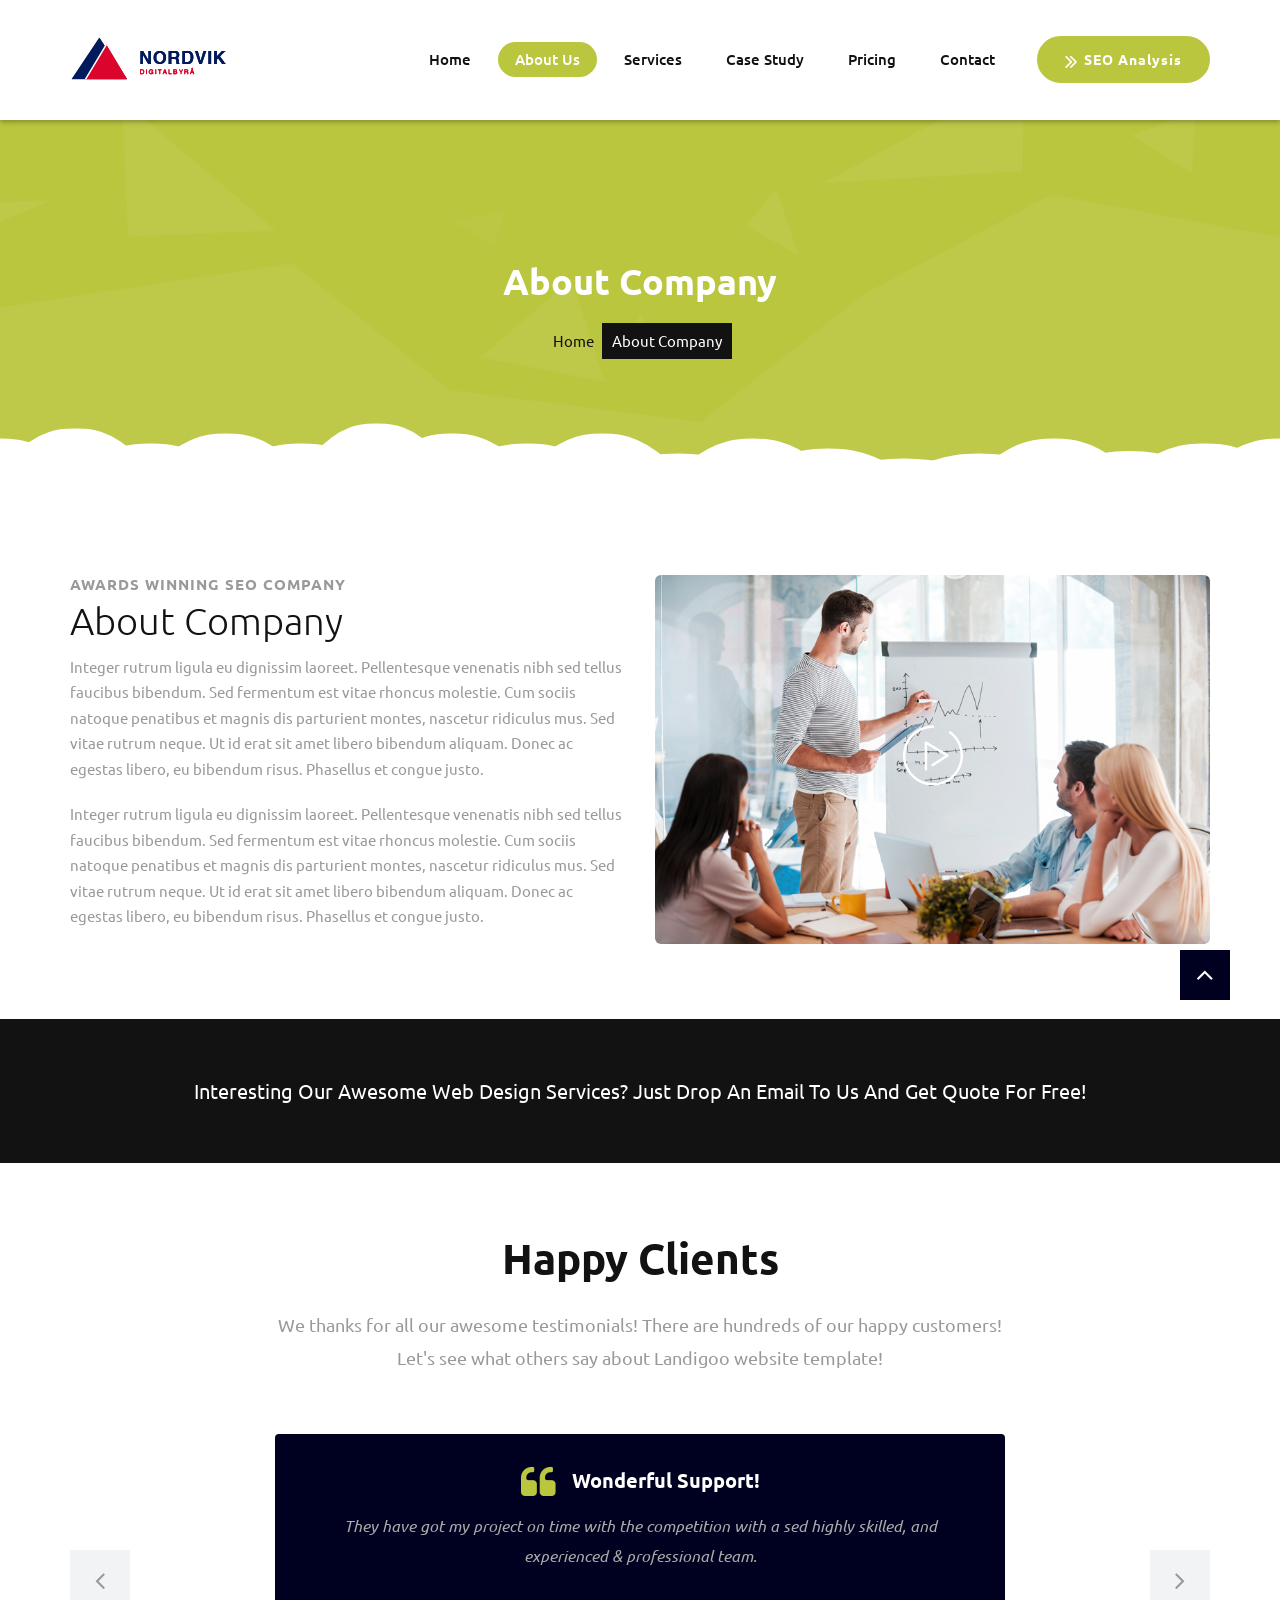
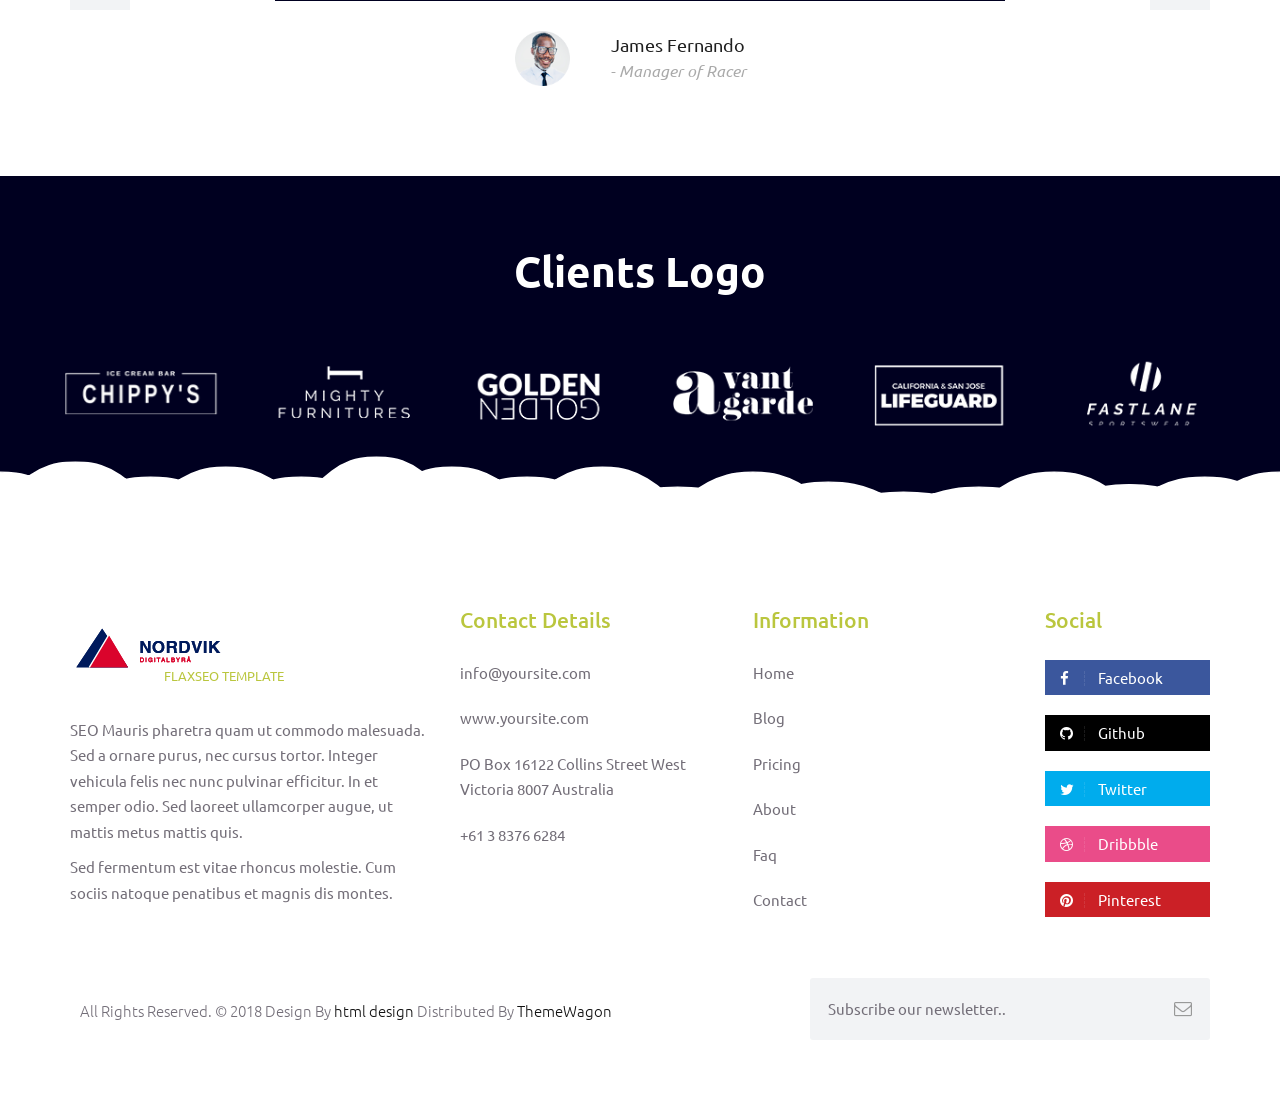
==== about.html @ 4bc062ee "first commit" ====
<!DOCTYPE html>
<html lang="en">

    <!-- Basic -->
    <meta charset="utf-8">
    <meta http-equiv="X-UA-Compatible" content="IE=edge">   
   
    <!-- Mobile Metas -->
    <meta name="viewport" content="width=device-width, minimum-scale=1.0, maximum-scale=1.0, user-scalable=no">
 
     <!-- Site Metas -->
    <title>FlaxSEO - Responsive HTML5 Template</title>  
    <meta name="keywords" content="">
    <meta name="description" content="">
    <meta name="author" content="">

    <!-- Site Icons -->
    <link rel="shortcut icon" href="images/favicon.ico" type="image/x-icon" />
    <link rel="apple-touch-icon" href="images/apple-touch-icon.png">

    <!-- Bootstrap CSS -->
    <link rel="stylesheet" href="css/bootstrap.min.css">
    <!-- Site CSS -->
    <link rel="stylesheet" href="style.css">
    <!-- Colors CSS -->
    <link rel="stylesheet" href="css/colors.css">
    <!-- ALL VERSION CSS -->
    <link rel="stylesheet" href="css/versions.css">
    <!-- Responsive CSS -->
    <link rel="stylesheet" href="css/responsive.css">
    <!-- Custom CSS -->
    <link rel="stylesheet" href="css/custom.css">

    <!--[if lt IE 9]>
      <script src="https://oss.maxcdn.com/libs/html5shiv/3.7.0/html5shiv.js"></script>
      <script src="https://oss.maxcdn.com/libs/respond.js/1.4.2/respond.min.js"></script>
    <![endif]-->

</head>
<body class="seo_version">

	<!-- LOADER -->
	<div id="preloader">
		<div id="cupcake" class="box">
			<span class="letter">L</span>
			<div class="cupcakeCircle box">
				<div class="cupcakeInner box">
					<div class="cupcakeCore box"></div>
				</div>
			</div>
			<span class="letter box">A</span>
			<span class="letter box">D</span>
			<span class="letter box">I</span>
			<span class="letter box">N</span>
			<span class="letter box">G</span>
		</div>
	</div>
	<!-- END LOADER -->

    <header class="header header_style_01">
        <nav class="megamenu navbar navbar-default">
            <div class="container">
                <div class="navbar-header">
                    <button type="button" class="navbar-toggle collapsed" data-toggle="collapse" data-target="#navbar" aria-expanded="false" aria-controls="navbar">
                        <span class="sr-only">Toggle navigation</span>
                        <span class="icon-bar"></span>
                        <span class="icon-bar"></span>
                        <span class="icon-bar"></span>
                    </button>
                    <a class="navbar-brand" href="index.html"><img src="images/logos/logo-seo.png" alt="image"></a>
                </div>
                <div id="navbar" class="navbar-collapse collapse">
					<ul class="nav navbar-nav navbar-right hidden-md hidden-sm hidden-xs">
                        <li><a class="btn-light btn-radius btn-brd top-btn" href="#"><i class="fa fa-angle-double-right"></i>SEO Analysis</a></li>
                    </ul>
                    <ul class="nav navbar-nav navbar-right menu-top">
                        <li><a href="index.html">Home</a></li>
                        <li><a class="active" href="about.html">About Us </a></li>
                        <li><a href="services.html">Services</a></li>
                        <li><a href="case-study.html">Case Study</a></li>
                        <li><a href="pricing.html">Pricing</a></li>
                        <li><a href="contact.html">Contact</a></li>
                    </ul>
                </div>
            </div>
        </nav>
    </header>

    <div class="all-page-title" style="background-image:url(images/pattern-4.png);">
        <div class="container text-center">
            <h1>About Company</h1>
        </div>
		<!--Page -->
        <div class="page-info">
            <div class="container">
            	<div class="inner-container">
                    <ul class="bread-crumb">
                        <li><a href="index.html">Home</a></li>
                        <li><span>About Company</span></li>
                    </ul>
                </div>
            </div>
        </div>
        <!--End Page-->
    </div><!-- end section -->

    <svg id="clouds" class="hidden-xs" xmlns="http://www.w3.org/2000/svg" version="1.1" width="100%" height="100" viewBox="0 0 85 100" preserveAspectRatio="none">
        <path d="M-5 100 Q 0 20 5 100 Z
            M0 100 Q 5 0 10 100
            M5 100 Q 10 30 15 100
            M10 100 Q 15 10 20 100
            M15 100 Q 20 30 25 100
            M20 100 Q 25 -10 30 100
            M25 100 Q 30 10 35 100
            M30 100 Q 35 30 40 100
            M35 100 Q 40 10 45 100
            M40 100 Q 45 50 50 100
            M45 100 Q 50 20 55 100
            M50 100 Q 55 40 60 100
            M55 100 Q 60 60 65 100
            M60 100 Q 65 50 70 100
            M65 100 Q 70 20 75 100
            M70 100 Q 75 45 80 100
            M75 100 Q 80 30 85 100
            M80 100 Q 85 20 90 100
            M85 100 Q 90 50 95 100
            M90 100 Q 95 25 100 100
            M95 100 Q 100 15 105 100 Z">
        </path>
    </svg>

    <div id="about" class="section wb nopadtop">
        <div class="container">
            <div class="row">
				<div class="col-md-6 m40">
                    <div class="message-box">
                        <h4>Awards Winning SEO Company</h4>
                        <h2>About Company</h2>
                        <p> Integer rutrum ligula eu dignissim laoreet. Pellentesque venenatis nibh sed tellus faucibus bibendum. Sed fermentum est vitae rhoncus molestie. Cum sociis natoque penatibus et magnis dis parturient montes, nascetur ridiculus mus. Sed vitae rutrum neque. Ut id erat sit amet libero bibendum aliquam. Donec ac egestas libero, eu bibendum risus. Phasellus et congue justo. </p>
						<p> Integer rutrum ligula eu dignissim laoreet. Pellentesque venenatis nibh sed tellus faucibus bibendum. Sed fermentum est vitae rhoncus molestie. Cum sociis natoque penatibus et magnis dis parturient montes, nascetur ridiculus mus. Sed vitae rutrum neque. Ut id erat sit amet libero bibendum aliquam. Donec ac egestas libero, eu bibendum risus. Phasellus et congue justo. </p>
                    </div><!-- end messagebox -->
                </div><!-- end col -->
				
                <div class="col-md-6">
                    <div class="post-media wow fadeIn">
                        <img src="uploads/about_01.jpg" alt="" class="img-responsive img-rounded">
                        <a href="http://www.youtube.com/watch?v=nrJtHemSPW4" data-rel="prettyPhoto[gal]" class="playbutton"><i class="flaticon-play-button"></i></a>
                    </div><!-- end media -->
                </div><!-- end col -->
            </div><!-- end row -->
        </div><!-- end container -->
    </div><!-- end section -->

    <section class="section nopad cac text-center">
        <a href="#"><h3>Interesting our awesome web design services? Just drop an email to us and get quote for free!</h3></a>
    </section>

    <div id="testimonials" class="section wb">
        <div class="container">
            <div class="section-title text-center">
                <h3>Happy Clients</h3>
                <p class="lead">We thanks for all our awesome testimonials! There are hundreds of our happy customers! <br>Let's see what others say about Landigoo website template!</p>
            </div><!-- end title -->

            <div class="row">
                <div class="col-md-12 col-sm-12">
                    <div class="testi-carousel owl-carousel owl-theme">
                        <div class="testimonial clearfix">
                            <div class="desc">
                                <h3><i class="fa fa-quote-left"></i> Wonderful Support!</h3>
                                <p class="lead">They have got my project on time with the competition with a sed highly skilled, and experienced & professional team.</p>
                            </div>
                            <div class="testi-meta">
                                <img src="uploads/testi_01.png" alt="" class="img-responsive alignleft">
                                <h4>James Fernando <small>- Manager of Racer</small></h4>
                            </div>
                            <!-- end testi-meta -->
                        </div>
                        <!-- end testimonial -->

                        <div class="testimonial clearfix">
                            <div class="desc">
                                <h3><i class="fa fa-quote-left"></i> Awesome Services!</h3>
                                <p class="lead">Explain to you how all this mistaken idea of denouncing pleasure and praising pain was born and I will give you completed.</p>
                            </div>
                            <div class="testi-meta">
                                <img src="uploads/testi_02.png" alt="" class="img-responsive alignleft">
                                <h4>Jacques Philips <small>- Designer</small></h4>
                            </div>
                            <!-- end testi-meta -->
                        </div>
                        <!-- end testimonial -->

                        <div class="testimonial clearfix">
                            <div class="desc">
                                <h3><i class="fa fa-quote-left"></i> Great & Talented Team!</h3>
                                <p class="lead">The master-builder of human happines no one rejects, dislikes avoids pleasure itself, because it is very pursue pleasure. </p>
                            </div>
                            <div class="testi-meta">
                                <img src="uploads/testi_03.png" alt="" class="img-responsive alignleft">
                                <h4>Venanda Mercy <small>- Newyork City</small></h4>
                            </div>
                            <!-- end testi-meta -->
                        </div>
                        <!-- end testimonial -->
                        <div class="testimonial clearfix">
                            <div class="desc">
                                <h3><i class="fa fa-quote-left"></i> Wonderful Support!</h3>
                                <p class="lead">They have got my project on time with the competition with a sed highly skilled, and experienced & professional team.</p>
                            </div>
                            <div class="testi-meta">
                                <img src="uploads/testi_01.png" alt="" class="img-responsive alignleft">
                                <h4>James Fernando <small>- Manager of Racer</small></h4>
                            </div>
                            <!-- end testi-meta -->
                        </div>
                        <!-- end testimonial -->

                        <div class="testimonial clearfix">
                            <div class="desc">
                                <h3><i class="fa fa-quote-left"></i> Awesome Services!</h3>
                                <p class="lead">Explain to you how all this mistaken idea of denouncing pleasure and praising pain was born and I will give you completed.</p>
                            </div>
                            <div class="testi-meta">
                                <img src="uploads/testi_02.png" alt="" class="img-responsive alignleft">
                                <h4>Jacques Philips <small>- Designer</small></h4>
                            </div>
                            <!-- end testi-meta -->
                        </div>
                        <!-- end testimonial -->

                        <div class="testimonial clearfix">
                            <div class="desc">
                                <h3><i class="fa fa-quote-left"></i> Great & Talented Team!</h3>
                                <p class="lead">The master-builder of human happines no one rejects, dislikes avoids pleasure itself, because it is very pursue pleasure. </p>
                            </div>
                            <div class="testi-meta">
                                <img src="uploads/testi_03.png" alt="" class="img-responsive alignleft">
                                <h4>Venanda Mercy <small>- Newyork City</small></h4>
                            </div>
                            <!-- end testi-meta -->
                        </div><!-- end testimonial -->
                    </div><!-- end carousel -->
                </div><!-- end col -->
            </div><!-- end row -->
        </div><!-- end container -->
    </div><!-- end section -->

    <div id="support" class="section db">
        <div class="container">
            <div class="section-title text-center">
                <h3>Clients Logo</h3>
            </div><!-- end title -->

            <div class="row">
                <div id="logo-carousel" class="owl-carousel">
					<div> <img src="uploads/logo_01.png" alt=""> </div>
					<div> <img src="uploads/logo_02.png" alt=""> </div>
					<div> <img src="uploads/logo_03.png" alt=""> </div>
					<div> <img src="uploads/logo_04.png" alt=""> </div>
					<div> <img src="uploads/logo_05.png" alt=""> </div>
					<div> <img src="uploads/logo_06.png" alt=""> </div>
					<div> <img src="uploads/logo_01.png" alt=""> </div>
					<div> <img src="uploads/logo_02.png" alt=""> </div>
				</div>
            </div><!-- end row -->
        </div><!-- end container -->
    </div><!-- end section -->

    <svg id="clouds1" class="hidden-xs" xmlns="http://www.w3.org/2000/svg" version="1.1" width="100%" height="100" viewBox="0 0 85 100" preserveAspectRatio="none">
        <path d="M-5 100 Q 0 20 5 100 Z
            M0 100 Q 5 0 10 100
            M5 100 Q 10 30 15 100
            M10 100 Q 15 10 20 100
            M15 100 Q 20 30 25 100
            M20 100 Q 25 -10 30 100
            M25 100 Q 30 10 35 100
            M30 100 Q 35 30 40 100
            M35 100 Q 40 10 45 100
            M40 100 Q 45 50 50 100
            M45 100 Q 50 20 55 100
            M50 100 Q 55 40 60 100
            M55 100 Q 60 60 65 100
            M60 100 Q 65 50 70 100
            M65 100 Q 70 20 75 100
            M70 100 Q 75 45 80 100
            M75 100 Q 80 30 85 100
            M80 100 Q 85 20 90 100
            M85 100 Q 90 50 95 100
            M90 100 Q 95 25 100 100
            M95 100 Q 100 15 105 100 Z">
        </path>
    </svg>

	<footer class="footer">
        <div class="container">
            <div class="row">
                <div class="col-md-4 col-sm-4 col-xs-12">
                    <div class="widget clearfix">
                        <div class="widget-title">
                            <img src="images/logos/logo-light.png" alt="">
                            <small>FlaxSEO Template</small>
                        </div>
                        <p> SEO Mauris pharetra quam ut commodo malesuada. Sed a ornare purus, nec cursus tortor. Integer vehicula felis nec nunc pulvinar efficitur. In et semper odio. Sed laoreet ullamcorper augue, ut mattis metus mattis quis.</p>
                        <p>Sed fermentum est vitae rhoncus molestie. Cum sociis natoque penatibus et magnis dis montes.</p>
                    </div><!-- end clearfix -->
                </div><!-- end col -->

                <div class="col-md-3 col-sm-3 col-xs-12">
                    <div class="widget clearfix">
                        <div class="widget-title">
                            <h3>Contact Details</h3>
                        </div>

                        <ul class="footer-links">
                            <li><a href="mailto:#">info@yoursite.com</a></li>
                            <li><a href="#">www.yoursite.com</a></li>
                            <li>PO Box 16122 Collins Street West Victoria 8007 Australia</li>
                            <li>+61 3 8376 6284</li>
                        </ul><!-- end links -->
                    </div><!-- end clearfix -->
                </div><!-- end col -->

                <div class="col-md-3 col-sm-3 col-xs-12">
                    <div class="widget clearfix">
                        <div class="widget-title">
                            <h3>Information</h3>
                        </div>

                        <ul class="footer-links">
                            <li><a href="#">Home</a></li>
                            <li><a href="#">Blog</a></li>
                            <li><a href="#">Pricing</a></li>
							<li><a href="#">About</a></li>
							<li><a href="#">Faq</a></li>
							<li><a href="#">Contact</a></li>
                        </ul><!-- end links -->
                    </div><!-- end clearfix -->
                </div><!-- end col -->

                <div class="col-md-2 col-sm-2 col-xs-12">
                    <div class="widget clearfix">
                        <div class="widget-title">
                            <h3>Social</h3>
                        </div>
                        <ul class="footer-links social-md">
                            <li><a class="fb" href="#"><i class="fa fa-facebook"></i> Facebook</a></li>
                            <li><a class="gi" href="#"><i class="fa fa-github"></i> Github</a></li>
                            <li><a class="tw" href="#"><i class="fa fa-twitter"></i> Twitter</a></li>
                            <li><a class="dr" href="#"><i class="fa fa-dribbble"></i> Dribbble</a></li>
                            <li><a class="pi" href="#"><i class="fa fa-pinterest"></i> Pinterest</a></li>
                        </ul><!-- end links -->
                    </div><!-- end clearfix -->
                </div><!-- end col -->
            </div><!-- end row -->
        </div><!-- end container -->
    </footer><!-- end footer -->
	
    <div class="copyrights">
        <div class="container">
            <div class="footer-distributed">
                <div class="footer-left">
                    <p class="footer-company-name">All Rights Reserved. &copy; 2018 Design By <a href="https://html.design/">html design</a> Distributed By <a href="https://themewagon.com/">ThemeWagon</a></p>
                </div>

                <div class="footer-right">
                    <form method="get" action="#">
                        <input placeholder="Subscribe our newsletter.." name="search">
                        <i class="fa fa-envelope-o"></i>
                    </form>
                </div>
            </div>
        </div><!-- end container -->
    </div><!-- end copyrights -->

    <a href="#" id="scroll-to-top" class="dmtop global-radius"><i class="fa fa-angle-up"></i></a>

    <!-- ALL JS FILES -->
    <script src="js/all.js"></script>
    <!-- ALL PLUGINS -->
    <script src="js/custom.js"></script>

</body>
</html>
---- style.css ----
/*------------------------------------------------------------------
    Version: 1.0
-------------------------------------------------------------------*/


/*------------------------------------------------------------------
    [Table of contents]

    1. IMPORT FONTS
    2. IMPORT FILES
    3. SKELETON
    4. WP CORE
    5. HEADER
    6. SECTIONS
    7. SECTIONS
    8. PORTFOLIO
    9. TESTIMONIALS
    10. PRICING TABLES
    11. ICON BOXES
    12. MESSAGE BOXES
    13. FEATURES
    14. CONTACT
    15. FOOTER
    16. MISC
    17. BUTTONS
-------------------------------------------------------------------*/


/*------------------------------------------------------------------
    IMPORT FONTS
-------------------------------------------------------------------*/

@import url('https://fonts.googleapis.com/css?family=Ubuntu:300,400,500,700');

/*------------------------------------------------------------------
    IMPORT FILES
-------------------------------------------------------------------*/

@import url(css/animate.css);
@import url(css/flaticon.css);
@import url(css/prettyPhoto.css);
@import url(css/owl.carousel.css);
@import url(css/font-awesome.min.css);

/*------------------------------------------------------------------
    SKELETON
-------------------------------------------------------------------*/

body {
    color: #999;
    font-size: 15px;
    font-family: 'Ubuntu', sans-serif; 
    line-height: 1.7;
}

body.demos .section {
    background: url(images/bg.png) repeat top center #f2f3f5;
}

body.demos .section-title img {
    max-width: 280px;
    display: block;
    margin: 10px auto;
}

body.demos .service-widget h3 {
    border-bottom: 1px solid #ededed;
    font-size: 18px;
    padding: 20px 0;
    background-color: #ffffff;
}

body.demos .service-widget {
    margin: 0 0 30px;
    padding: 30px;
    background-color: #fff
}

body.demos .container-fluid {
    max-width: 1080px
}

a {
    color: #1f1f1f;
    text-decoration: none !important;
    outline: none !important;
    -webkit-transition: all .3s ease-in-out;
    -moz-transition: all .3s ease-in-out;
    -ms-transition: all .3s ease-in-out;
    -o-transition: all .3s ease-in-out;
    transition: all .3s ease-in-out;
}

h1,
h2,
h3,
h4,
h5,
h6 {
    letter-spacing: 0;
    font-weight: normal;
    position: relative;
    padding: 0 0 10px 0;
    font-weight: normal;
    line-height: 120% !important;
    color: #121212;
    margin: 0
}

h1 {
    font-size: 24px
}

h2 {
    font-size: 22px
}

h3 {
    font-size: 18px
}

h4 {
    font-size: 16px
}

h5 {
    font-size: 14px
}

h6 {
    font-size: 13px
}

h1 a,
h2 a,
h3 a,
h4 a,
h5 a,
h6 a {
    color: #212121;
    text-decoration: none!important;
    opacity: 1
}

h1 a:hover,
h2 a:hover,
h3 a:hover,
h4 a:hover,
h5 a:hover,
h6 a:hover {
    opacity: .8
}

a {
    color: #1f1f1f;
    text-decoration: none;
    outline: none;
}

a,
.btn {
    text-decoration: none !important;
    outline: none !important;
    -webkit-transition: all .3s ease-in-out;
    -moz-transition: all .3s ease-in-out;
    -ms-transition: all .3s ease-in-out;
    -o-transition: all .3s ease-in-out;
    transition: all .3s ease-in-out;
}

.btn-custom {
    margin-top: 20px;
    background-color: transparent !important;
    border: 2px solid #ddd;
    padding: 12px 40px;
    font-size: 16px;
}

.lead {
    font-size: 18px;
    line-height: 30px;
    color: #767676;
    margin: 0;
    padding: 0;
}

blockquote {
    margin: 20px 0 20px;
    padding: 30px;
}

ul, li, ol{
	margin: 0px;
	padding: 0px;
	list-style: none;
}


/*------------------------------------------------------------------
    WP CORE
-------------------------------------------------------------------*/

.first {
    clear: both
}

.last {
    margin-right: 0
}

.alignnone {
    margin: 5px 20px 20px 0;
}

.aligncenter,
div.aligncenter {
    display: block;
    margin: 5px auto 5px auto;
}

.alignright {
    float: right;
    margin: 10px 0 20px 20px;
}

.alignleft {
    float: left;
    margin: 10px 20px 20px 0;
}

a img.alignright {
    float: right;
    margin: 10px 0 20px 20px;
}

a img.alignnone {
    margin: 10px 20px 20px 0;
}

a img.alignleft {
    float: left;
    margin: 10px 20px 20px 0;
}

a img.aligncenter {
    display: block;
    margin-left: auto;
    margin-right: auto
}

.wp-caption {
    background: #fff;
    border: 1px solid #f0f0f0;
    max-width: 96%;
    /* Image does not overflow the content area */
    padding: 5px 3px 10px;
    text-align: center;
}

.wp-caption.alignnone {
    margin: 5px 20px 20px 0;
}

.wp-caption.alignleft {
    margin: 5px 20px 20px 0;
}

.wp-caption.alignright {
    margin: 5px 0 20px 20px;
}

.wp-caption img {
    border: 0 none;
    height: auto;
    margin: 0;
    max-width: 98.5%;
    padding: 0;
    width: auto;
}

.wp-caption p.wp-caption-text {
    font-size: 11px;
    line-height: 17px;
    margin: 0;
    padding: 0 4px 5px;
}


/* Text meant only for screen readers. */

.screen-reader-text {
    clip: rect(1px, 1px, 1px, 1px);
    position: absolute !important;
    height: 1px;
    width: 1px;
    overflow: hidden;
}

.screen-reader-text:focus {
    background-color: #f1f1f1;
    border-radius: 3px;
    box-shadow: 0 0 2px 2px rgba(0, 0, 0, 0.6);
    clip: auto !important;
    color: #21759b;
    display: block;
    font-size: 14px;
    font-size: 0.875rem;
    font-weight: bold;
    height: auto;
    left: 5px;
    line-height: normal;
    padding: 15px 23px 14px;
    text-decoration: none;
    top: 5px;
    width: auto;
    z-index: 100000;
    /* Above WP toolbar. */
}

/*------------------------------------------------------------------
    Preloader
-------------------------------------------------------------------*/

#cupcake{
	flex-direction:row;
	-webkit-flex-direction:row;
	-ms-flex-direction:row;
	-mos-flex-direction:row;
	-o-flex-direction:row;
	justify-content:center;
	-webkit-justify-content:center;
	-ms-justify-content:center;
	height:100%;
	width:100%;
	background-color:#bac63e;    
}

.letter{
    font-size:100px;
    color:#222;
    font-family:tahoma;
}

.box{
    display: box;
	display: -webkit-box;
	display: -moz-box;
	display: -ms-flexbox;
	display: -webkit-flex;
	display: flex;
}

.cupcakeCircle, .cupcakeInner, .cupcakeCore{
     border-radius:50%;
    -webkit-border-radius:50%;
    -moz-border-radius:50%;
    -ms-border-radius:50%;
}

.cupcake, .letter, .cupcakeCircle, .cupcakeInner, .cupcakeCore{
    flex:none;
    -webkit-flex:none;
    -moz-flex:none;
    -ms-flex:none;
    -o-flex:none;
}

.letter, .cupcakeCircle{
    align-self:center;
    -webkit-align-self:center;
    -moz-align-self:center;
    -o-align-self:center;
    -ms-align-self:center;
}
.cupcakeCircle{
    align-items:center;
    -ms-align-items:center;
    justify-content:center;
    -ms-justify-content:center;
    height:100px;
    width:100px;
    background-color:#222;
}

.cupcakeInner{
    align-self:center;
    -ms-align-self:center;
    justify-content:center;
    -ms-justify-content:center;
    height:50%;
    width:50%;
    background-color:#bac63e;
    -webkit-animation-name:cupcakeAnimate;
    -webkit-animation-duration:500ms;
    -webkit-animation-direction:alternate;
    -webkit-animation-timing-function:ease-in-out;
    -webkit-animation-iteration-count:infinite;
    
}
.cupcakeCore{
    align-self:center;
    -ms-align-self:center;
    height:25%;
    width:25%;
    background-color:#222;
    -webkit-animation-name:coreAnimate;
    -webkit-animation-duration:1s;
    -webkit-animation-direction:alternate;
    -webkit-animation-timing-function:ease-in-out;
    -webkit-animation-iteration-count:infinite;
}

@-webkit-keyframes cupcakeAnimate{
        to{ height:90%; width:90%; }
}
@keyframes cupcakeAnimate{
    to{ height:90%; width:90%; }
}

@-webkit-keyframes coreAnimate{
    to{ height:90%; width:90%; }
}
@keyframes coreAnimate{
    to{ height:90%; width:90%; }
}



/*------------------------------------------------------------------
    HEADER
-------------------------------------------------------------------*/

.megamenu .nav,
.megamenu .collapse,
.megamenu .dropup,
.megamenu .dropdown {
    position: static;
}

.megamenu .container-fluid {
    position: relative;
}

.megamenu .dropdown-menu {
    left: auto;
}

.megamenu .megamenu-content {
    padding: 20px 30px;
}

.megamenu .dropdown.megamenu-fw .dropdown-menu {
    left: 0;
    right: 0;
}

.megamenu .list-unstyled {
    min-width: 200px;
}

.header_style_01 {
    background-color: rgba(255, 255, 255, 1);
    display: block;
    left: 0;
    padding: 20px 40px;
    position: absolute;
    right: 0;
    top: 0;
    width: 100%;
    z-index: 111;
	-webkit-box-shadow: 0px 2px 5px 0px rgba(0,0,0,0.30);
	-moz-box-shadow: 0px 2px 5px 0px rgba(0,0,0,0.30);
	box-shadow: 0px 2px 5px 0px rgba(0,0,0,0.30);
}

.header_style_01 .navbar-default {
    background-color: transparent;
    border: 0;
}

.header_style_01 .navbar,
.header_style_01 .navbar-nav,
.header_style_01 .navbar-default,
.header_style_01 .nav {
    margin-bottom: 0 !important;
}

.header_style_01 .navbar-brand {
    padding: 2px 15px 0 15px;
	height: auto;
}

.header_style_01 .navbar-default .navbar-nav > li > a {
    border-radius: 0;
    color: #121212;
    font-size: 15px;
    font-style: normal;
    font-weight: 400;
    text-transform: capitalize;
    background-color: transparent;
}

.header_style_01 .navbar-default .navbar-nav > li a {
    background-color: transparent;
	font-weight: 500;
	padding: 7px 17px 7px;
	-webkit-border-radius: 33px;
	-ms-border-radius: 33px;
	border-radius: 33px;
	line-height: 21px;
}

.header_style_01 .navbar-default .navbar-nav > li:hover a,
.header_style_01 .navbar-default .navbar-nav > li:focus a {
    background-color: #bac63e;
	color: #ffffff;
}

.header_style_01 .navbar-default .navbar-nav > li a.active{
	background-color: #bac63e;
	color: #ffffff;
}

.header_style_01 .navbar-right > li {
	margin-left: 10px;
    -webkit-transition: all .3s ease-in-out;
    -moz-transition: all .3s ease-in-out;
    -ms-transition: all .3s ease-in-out;
    -o-transition: all .3s ease-in-out;
    transition: all .3s ease-in-out;
}

.header_style_01 .navbar-right > li > a {
    padding-bottom: 10px;
    padding-top: 10px;
}

li.social-links {
    margin: 0 8px;
}

li.social-links a {
    padding: 13px 0 !important;
}

.affix-top {
    overflow: hidden;
    visibility: visible;
    opacity: 1;
    top: -100%;
}

.navbar-nav li {
    position: relative;
}

.navbar-nav span {
    font-size: 24px;
    position: absolute;
    right: 2px;
    top: 13px;
}

.header_style_01 .navbar-default .navbar-nav > li a.btn-light.top-btn{
	position: relative;
	line-height: 24px;
	color: #ffffff;
	font-size: 14px;
	font-weight: 700;
	padding: 9px 26px;
	border-radius: 50px;
	letter-spacing: 1px;
	margin-top: 16px;
	background-color: #bac63e;
	border: 2px solid #bac63e;
	transition: all 0.3s ease;
	-moz-transition: all 0.3s ease;
	-webkit-transition: all 0.3s ease;
	-ms-transition: all 0.3s ease;
	-o-transition: all 0.3s ease;
}

.header_style_01 .navbar-default .navbar-nav > li a.btn-light.top-btn:hover{
	color: #bac63e;
	border-color: #bac63e;
	background: none;
}

.menu-top{
	margin-top: 22px;
}

.fixed-menu .navbar-default{
	position: fixed;
	visibility: hidden;
	left: 0px;
	top: 0px;
	width: 100%;
	padding: 0px 0px;
	background: #ffffff;
	z-index: 0;
	transition: all 500ms ease;
	-moz-transition: all 500ms ease;
	-webkit-transition: all 500ms ease;
	-ms-transition: all 500ms ease;
	-o-transition: all 500ms ease;
	z-index: 999;
	opacity: 1;
	visibility: visible;
	-ms-animation-name: fadeInDown;
	-moz-animation-name: fadeInDown;
	-op-animation-name: fadeInDown;
	-webkit-animation-name: fadeInDown;
	animation-name: fadeInDown;
	-ms-animation-duration: 500ms;
	-moz-animation-duration: 500ms;
	-op-animation-duration: 500ms;
	-webkit-animation-duration: 500ms;
	animation-duration: 500ms;
	-ms-animation-timing-function: linear;
	-moz-animation-timing-function: linear;
	-op-animation-timing-function: linear;
	-webkit-animation-timing-function: linear;
	animation-timing-function: linear;
	-ms-animation-iteration-count: 1;
	-moz-animation-iteration-count: 1;
	-op-animation-iteration-count: 1;
	-webkit-animation-iteration-count: 1;
	animation-iteration-count: 1;
}

.fixed-menu .navbar-default{
	padding: 15px 0px;
	box-shadow: 0 0 8px 0 rgba(0,0,0,.12);
}



/*------------------------------------------------------------------
    SECTIONS
-------------------------------------------------------------------*/

.parallax {
    background-attachment: fixed;
    background-size: cover;
    height: 100%;
    padding: 120px 0;
    position: relative;
    width: 100%;
}

.parallax.parallax-off {
    background-attachment: scroll !important;
    display: block;
    height: 100%;
    min-height: 100%;
    overflow: hidden;
    position: relative;
    background-position: center center;
    vertical-align: sub;
    width: 100%;
    z-index: 2;
}

.no-scroll-xy {
    overflow: hidden !important;
    -webkit-transition: all .4s ease-in-out;
    -moz-transition: all .4s ease-in-out;
    -ms-transition: all .4s ease-in-out;
    -o-transition: all .4s ease-in-out;
    transition: all .4s ease-in-out;
}

.section {
    display: block;
    position: relative;
    overflow: hidden;
    padding: 70px 0;
}

.noover {
    overflow: visible;
}

.noover .btn-dark {
    border: 0 !important;
}

.nopad {
    padding: 0;
}

.nopadtop {
    padding-top: 0;
}

.section.wb {
    background-color: #ffffff;
}

.section.lb {
    background-color: #f2f3f5;
}

.section.db {
    background-color: #1f1f1f;
}

.section.color1 {
    background-color: #448AFF;
}

.first-section {
    display: block;
    position: relative;
    overflow: hidden;
    padding: 16em 0 13em;
}

.first-section h2 {
    color: #ffffff;
    font-size: 68px;
    font-weight: 300;
    text-transform: capitalize;
    display: block;
    margin: 0;
    padding: 0 0 30px;
    position: relative;
}

.first-section .lead {
    font-size: 21px;
    font-weight: 300;
    padding: 0 0 40px;
    margin: 0;
    line-height: inherit;
    color: #ffffff;
}

.macbookright {
    width: 980px;
    position: absolute;
    right: -15%;
    bottom: -6%;
}

.section-title {
    display: block;
    position: relative;
    margin-bottom: 60px;
}

.section-title p {
    color: #999;
    font-weight: 400;
    font-size: 18px;
    line-height: 33px;
    margin: 0;
}

.section-title h3 {
    font-size: 42px;
    font-weight: 300;
    line-height: 62px;
    margin: 0 0 25px;
    padding: 0;
    text-transform: none;
}

.section.colorsection p,
.section.colorsection h3,
.section.db h3 {
    color: #ffffff;
}


body.seo_version .btn-light.ban-btn{
	padding: 13px 40px;
	font-size: 18px;
	border: 2px solid #ffffff;
	color: #ffffff;
	background-color: ba0c2f;
}

.who{
	padding: 15px 10px;
	box-shadow: 0 0 15px rgba(0,0,0,0.14);
}

.progress-bar-success{
	background: #bac63e;
	box-shadow: none;
}




/*------------------------------------------------------------------
    PORTFOLIO
-------------------------------------------------------------------*/

.item-h2,
.item-h1 {
    height: 100% !important;
    height: auto !important;
}

.isotope-item {
    z-index: 2;
    padding: 0;
}

.isotope-hidden.isotope-item {
    pointer-events: none;
    z-index: 1;
}

.isotope,
.isotope .isotope-item {
    /* change duration value to whatever you like */
    -webkit-transition-duration: 0.8s;
    -moz-transition-duration: 0.8s;
    transition-duration: 0.8s;
}

.isotope {
    -webkit-transition-property: height, width;
    -moz-transition-property: height, width;
    transition-property: height, width;
}

.isotope .isotope-item {
    -webkit-transition-property: -webkit-transform, opacity;
    -moz-transition-property: -moz-transform, opacity;
    transition-property: transform, opacity;
}

.portfolio-filter ul {
    padding: 0;
    z-index: 2;
    display: block;
    position: relative;
    margin: 0;
}

.portfolio-filter ul li {
    border-radius: 0;
    display: inline-block;
    margin: 0 5px 0 0;
    text-decoration: none;
    text-transform: uppercase;
    vertical-align: middle;
}

.portfolio-filter ul li:last-child:after {
    content: "";
}

.portfolio-filter ul li .btn-dark {
    box-shadow: none;
    background-color: transparent;
    border: 1px solid #e6e7e6 !important;
    color: #1f1f1f;
    font-weight: 400;
    font-size: 13px;
    padding: 10px 30px;
}

.da-thumbs {
    list-style: none;
    position: relative;
    padding: 0;
}

.da-thumbs .pitem {
    margin: 0;
    padding: 15px;
    position: relative;
}

.da-thumbs .pitem a,
.da-thumbs .pitem a img {
    display: block;
    position: relative;
}

.da-thumbs .pitem a {
    overflow: hidden;
}

.da-thumbs .pitem a div {
    position: absolute;
    background-color: rgba(0, 0, 0, 0.8);
    width: 100%;
    height: 100%;
}

.da-thumbs .pitem a div h3 {
    display: block;
    color: #ffffff;
    font-size: 20px;
    padding: 30px 15px;
    text-transform: capitalize;
    font-weight: normal;
}

.da-thumbs .pitem a div h3 small {
    display: block;
    color: #ffffff;
    margin-top: 5px;
    font-size: 13px;
    font-weight: 300;
}

.da-thumbs .pitem a div i {
    background-color: #1f1f1f;
    position: absolute;
    color: #ffffff !important;
    bottom: 0;
    font-size: 15px;
    z-index: 12;
    right: 0;
    width: 40px;
    height: 40px;
    line-height: 40px;
    text-align: center;
}

.da-thumbs .pitem a div p{
	padding: 0px 15px;
}

.da-thumbs .pitem a div h3{
	padding: 10px 15px;
}


/*------------------------------------------------------------------
    TESTIMONIALS
-------------------------------------------------------------------*/

.logos img {
    margin: auto;
    display: block;
    text-align: center;
    width: 100%;
    opacity: 0.3;
}

.logos img:hover {
    opacity: 0.5;
}

.desc h3 i {
    color: #2f2f2f;
    font-size: 37px;
    vertical-align: middle;
    margin-right: 12px;
}

.desc {
    padding: 30px;
    position: relative;
    background: #000;
    border: 1px solid #111111;
}

.testi-meta {
    display: block;
	max-width: 250px;
	margin: 0 auto;
	margin-top: 20px;
}

.testimonial h4 {
    font-size: 18px;
    color: #ffffff;
    padding: 13px 0 0;
}

.testimonial img {
    max-width: 55px;
}

.testimonial small {
    margin-top: 7px;
    font-size: 16px;
    display: block;
}

.testimonial {
    background-color: transparent;
	text-align: center;
	max-width: 730px;
	margin: 0 auto;
	border-radius: 4px;
	overflow: hidden;
}

.testimonial h3 {
    padding: 0 0 10px;
    font-size: 20px;
    font-weight: 700;
}

.testimonial small,
.testimonial .lead {
    background-color: transparent;
    color: #aaa;
    display: block;
    font-size: 16px;
    font-style: italic;
    line-height: 30px;
    margin: 0;
    padding: 0;
    position: relative;
}

.testimonial p:after {
    display: none;
}


/*------------------------------------------------------------------
    PRICING TABLES
-------------------------------------------------------------------*/

.pricing-bg{
	background: url("images/pattern.png");
	position: relative;
}

.pricing-bg::before{
	content: " ";
	position: absolute;
	width: 100%;
	height: 100%;
	background: rgba(0,0,0,0.5);
	top: 0px;
	left: 0px;
}

.pricing-bg .section-title h3{
	color: #ffffff;
}

.pricing-bg .section-title p{
	color: #ffffff;
}

.pricing-table {
    margin: 0px;
    background: #fff;
    box-shadow: 0 5px 14px rgba(0, 0, 0, 0.1);
}

.pricing-table i {
    width: 30px;
    color: #c2c2c2;
    display: inline-block;
    margin-right: 10px;
    padding-right: 5px;
    border-right: 1px solid #ececec;
}

.pricing-table .btn-dark {
    padding: 10px 24px;
    font-size: 15px;
}

.pricing-table strong {
    font-weight: 600;
    margin-right: 6px;
    color: #1f1f1f;
}

.pricing-table-header {
	position: relative;
    padding: 30px 0 25px 0;
    background: #ffffff;
	border-radius: 100px 0px 100px 50px;
}

.pricing-table-header h2 {
    font-size: 31px;
    margin: 0;
    padding: 0;
    font-weight: 500;
}

.pricing-table-header h3 {
    font-size: 15px;
    font-weight: 500;
    color: #aaaaaa;
    margin-top: 10px;
    text-transform: uppercase;
}

.pricing-table-header span{
	position: absolute;
	right: 0px;
	top: 0px;
	background: #121212;
	padding: 5px 10px;
	text-transform: uppercase;
	box-shadow: 0 5px 14px rgba(0, 0, 0, 0.1);
}

.pricing-table-space {
    height: 10px;
}

.pricing-table-text {
    margin: 15px 30px 0 30px;
    padding: 0 10px 15px 10px;
    border-bottom: 1px solid #ececec;
    font-weight: 300;
    line-height: 30px;
    color: #c2c2c2;
    font-size: 16px;
}

.pricing-table-text p {
    font-weight: 400;
}

.pricing-table-features {
    margin: 15px 30px 0 30px;
    padding: 0px 20px;
    text-align: left;
    line-height: 30px;
    font-size: 16px;
    color: #c2c2c2;
}

.pricing-table-features p{
	border-bottom: 1px solid #ececec;
	padding-bottom: 10px;
}

.pricing-table-highlighted h3,
.pricing-table-highlighted h2 {
    color: #ffffff !important;
}

.pricing-table-sign-up {
    margin-top: 25px;
    padding-bottom: 30px;
}


/* Highlighted table */

.pricing-table-highlighted {
    margin-top: 0;
}

.m130 {
    margin-top: 130px;
}

.nav-pills {
    border: 1px solid #e1e1e1;
}

.nav-pills > li {
    width: 50%;
    padding: 10px;
    float: left;
    margin: 0 !important;
}

.nav-pills > li > a {
    margin: 0!important;
    text-align: center;
    background-color: #f4f4f4;
}


/*------------------------------------------------------------------
    ICON BOXES
-------------------------------------------------------------------*/

.icon-wrapper {
    position: relative;
    cursor: pointer;
    display: block;
    z-index: 1;
}

.icon-wrapper i {
    width: 75px;
    height: 75px;
    text-align: center;
    line-height: 75px;
    font-size: 28px;
    background-color: #f2f3f5;
    color: #1f1f1f;
    margin-top: 0;
}

.small-icons.icon-wrapper:hover i,
.small-icons.icon-wrapper:hover i:hover,
.small-icons.icon-wrapper i {
    width: auto !important;
    height: auto !important;
    line-height: 1 !important;
    padding: 0 !important;
    color: #e3e3e3 !important;
    background-color: transparent !important;
    background: none !important;
    margin-right: 10px !important;
    vertical-align: middle;
    font-size: 24px !important;
}

.small-icons.icon-wrapper h3 {
    font-size: 18px;
    padding-bottom: 5px;
}

.small-icons.icon-wrapper p {
    padding: 0;
    margin: 0;
}

.icon-wrapper h3 {
    font-size: 21px;
    padding: 0 0 15px;
    margin: 0;
}

.icon-wrapper p {
    margin-bottom: 0;
    padding-left: 95px;
}

.icon-wrapper p small {
    display: block;
    color: #999;
    margin-top: 10px;
    text-transform: none;
    font-weight: 600;
    font-size: 16px;
}

.icon-wrapper p small:after {
    content: "\f105";
    font-family: FontAwesome;
    margin-left: 5px;
    font-size: 11px;
}

.effect-1 {
    display: inline-block;
    cursor: pointer;
    text-align: center;
    position: relative;
    text-decoration: none;
    z-index: 1;
}

.effect-1:after {
    pointer-events: none;
    position: absolute;
    width: 100%;
    height: 100%;
    border-radius: 50%;
    content: '';
    -webkit-box-sizing: content-box;
    -moz-box-sizing: content-box;
    box-sizing: content-box;
}

.effect-1 {
    -webkit-transition: background 0.2s, color 0.2s;
    -moz-transition: background 0.2s, color 0.2s;
    transition: background 0.2s, color 0.2s;
}

.effect-1:after {
    top: -7px;
    left: -7px;
    padding: 7px;
    box-shadow: 0 0 0 2px #2750ff;
    -webkit-transition: -webkit-transform 0.2s, opacity 0.2s;
    -webkit-transform: scale(.8);
    -moz-transition: -moz-transform 0.2s, opacity 0.2s;
    -moz-transform: scale(.8);
    -ms-transform: scale(.8);
    transition: transform 0.2s, opacity 0.2s;
    transform: scale(.8);
    opacity: 0;
}

.effect-1:hover:after {
    -webkit-transform: scale(1);
    -moz-transform: scale(1);
    -ms-transform: scale(1);
    transform: scale(1);
    opacity: 1;
}

.effect-1:after {
    -webkit-transform: scale(1.2);
    -moz-transform: scale(1.2);
    -ms-transform: scale(1.2);
    transform: scale(1.2);
}

.effect-1:hover:after {
    -webkit-transform: scale(1);
    -moz-transform: scale(1);
    -ms-transform: scale(1);
    transform: scale(1);
    opacity: 1;
}


/*------------------------------------------------------------------
    MESSAGE BOXES
-------------------------------------------------------------------*/

.service-widget h3 {
    font-size: 21px;
    color: #ffffff;
    padding: 20px 0 12px;
    margin: 0;
}

.service-widget h3 a,
.section.wb .service-widget h3,
.section.lb .service-widget h3 {
    color: #1f1f1f;
}

.service-widget p {
    margin-bottom: 0;
    padding-bottom: 0;
}

.message-box h4 {
    text-transform: uppercase;
    padding: 0;
    margin: 0 0 5px;
    font-weight: 600;
    letter-spacing: 0.5px;
    font-size: 15px;
    color: #999;
}

.message-box h2 {
    font-size: 38px;
    font-weight: 300;
    padding: 0 0 10px;
    margin: 0;
    line-height: 62px;
    margin-top: 0;
    text-transform: none;
}

.message-box p {
    margin-bottom: 20px;
}

.message-box .lead {
    padding-top: 10px;
    font-size: 19px;
    font-style: italic;
    color: #999;
    padding-bottom: 0;
}

.service-widget{
	padding: 20px 15px;
	border: 1px solid #f2f2f2;
	background-color: #ffffff;
	-webkit-box-shadow: 0px 2px 16px 0px rgba(204,204,204,1);
	-moz-box-shadow: 0px 2px 16px 0px rgba(204,204,204,1);
	box-shadow: 0px 2px 16px 0px rgba(204,204,204,1);
}

.owl-screen{
	padding: 10px;
}

.post-media {
    position: relative;
}

.post-media img {
    width: 100%;
}

.playbutton {
    position: absolute;
    color: #ffffff !important;
    top: 40%;
    font-size: 60px;
    z-index: 12;
    left: 0;
    right: 0;
    text-align: center;
    margin: -20px auto;
}

.hoverbutton {
    background-color: rgba(255, 255, 255, 0.8);
    position: absolute;
    color: #1f1f1f !important;
    top: 48%;
    font-size: 21px;
    z-index: 12;
    left: 0;
    opacity: 0;
    right: 0;
    width: 50px;
    height: 50px;
    line-height: 50px;
    text-align: center;
    margin: -20px auto;
}

.service-widget:hover .hoverbutton {
    opacity: 1;
}

hr.hr1 {
    position: relative;
    margin: 60px 0;
    border: 1px dashed #f2f3f5;
}

hr.hr2 {
    position: relative;
    margin: 17px 0;
    border: 1px dashed #f2f3f5;
}

hr.hr3 {
    position: relative;
    margin: 25px 0 30px 0;
    border: 1px dashed #f2f3f5;
}

hr.invis {
    border-color: transparent;
}

hr.invis1 {
    margin: 10px 0;
    border-color: transparent;
}

.section.parallax hr.hr1 {
    border-color: rgba(255, 255, 255, 0.1);
}

.sep1 {
    display: block;
    position: absolute;
    content: '';
    width: 40px;
    height: 40px;
    bottom: -20px;
    left: 50%;
    margin-left: -14px;
    background-color: #1f1f1f;
    -ms-transform: rotate(45deg);
    -webkit-transform: rotate(45deg);
    transform: rotate(45deg);
    z-index: 1;
}

.sep2 {
    display: block;
    position: absolute;
    content: '';
    width: 40px;
    height: 40px;
    top: -20px;
    left: 50%;
    margin-left: -14px;
    background-color: #1f1f1f;
    -ms-transform: rotate(45deg);
    -webkit-transform: rotate(45deg);
    transform: rotate(45deg);
    z-index: 1;
}


/* Divider Styles */

.divider-wrapper {
    width: 100%;
    box-shadow: 0 5px 14px rgba(0, 0, 0, 0.1);
    height: 540px;
    margin: 0 auto;
    position: relative;
}

.divider-wrapper:hover {
    cursor: none;
}

.divider-bar {
    position: absolute;
    width: 10px;
    left: 50%;
    top: -10px;
    bottom: -15px;
}

.code-wrapper {
    border: 1px solid #ffffff;
    display: block;
    overflow: hidden;
    width: 100%;
    height: 100%;
    position: relative;
    background: url("uploads/code.jpg") no-repeat;
}

.design-wrapper {
    overflow: hidden;
    position: absolute;
    top: 0;
    left: 0;
    right: 0;
    bottom: 0;
    -webkit-transform: translateX(50%);
    transform: translateX(50%);
}

.design-image {
    display: block;
    width: 100%;
    height: 100%;
    position: relative;
    -webkit-transform: translateX(-50%);
    transform: translateX(-50%);
    background: url("uploads/design.jpg") no-repeat;
}


/*------------------------------------------------------------------
    FEATURES
-------------------------------------------------------------------*/

.customwidget h1 {
    font-size: 44px;
    color: #ffffff;
    padding: 15px 0 25px;
    margin: 0;
    line-height: 1 !important;
    font-weight: 300;
}

.customwidget ul {
    padding: 0;
    display: block;
    margin-bottom: 30px;
}

.customwidget li i {
    margin-right: 5px;
}

.customwidget li {
    color: #ffffff;
    margin-right: 10px;
}

.image-center img {
    position: relative;
    margin: 0 0 -208px;
    z-index: 10;
    padding-right: 30px;
    text-align: center;
}

.customwidget p {
    font-style: italic;
    font-size: 18px;
    padding: 0 0 10px;
}

.img-center img {
    width: 100%;
    box-shadow: 0 5px 14px rgba(0, 0, 0, 0.1);
}

.img-center {
    margin: auto;
}

#features li p {
    margin-bottom: 0;
    padding-bottom: 0;
}

#features li {
    display: table;
    width: 100%;
    margin: 35px 0;
    cursor: pointer;
}

.features-left,
.features-right {
    padding: 0 10px;
}

.features-right li:last-child,
.features-left li:last-child {
    margin-bottom: 0px;
    padding-bottom: 0 !important;
}

.features-right li i,
.features-left li i {
    width: 68px;
    height: 68px;
    line-height: 68px;
    display: table;
    border-radius: 50%;
    font-size: 26px;
    background-color: #f2f3f5;
    margin: 0 auto 22px;
    position: relative;
    text-align: center;
    z-index: 55;
    transition: .4s;
    padding: 0;
}

#features i img {
    display: table;
    margin: 0 auto;
}

.features-left li i:before,
.features-right li i:before {
    text-align: center;
}

.features-right li i .ico-current,
.features-left li i .ico-current {
    opacity: 1;
    transition: .4s;
    visibility: visible;
}

.features-right li i .ico-hover,
.features-left li i .ico-hover {
    opacity: 0;
    transition: .4s;
    visibility: hidden;
    top: 19px;
}

.features-right li:hover .ico-current,
.features-left li:hover .ico-current {
    opacity: 0;
    transition: .4s;
    visibility: hidden;
}

.features-right li:hover .ico-hover,
.features-left li:hover .ico-hover {
    opacity: 1;
    transition: .4s;
    visibility: visible;
}

.features-right i {
    float: left;
}

.fr-inner {
    margin-left: 90px;
}

.features-left i {
    float: right;
}

.fl-inner {
    text-align: right;
    margin-right: 90px;
}

#features h4 {
    text-transform: capitalize;
    margin: 0;
    font-size: 19px;
}


/*------------------------------------------------------------------
    CONTACT
-------------------------------------------------------------------*/

.bootstrap-select {
    width: 100% \0;
    /*IE9 and below*/
}

.bootstrap-select > .dropdown-toggle {
    width: 100%;
    padding-right: 25px;
}

.has-error .bootstrap-select .dropdown-toggle,
.error .bootstrap-select .dropdown-toggle {
    border-color: #b94a48;
}

.bootstrap-select.fit-width {
    width: auto !important;
}

.bootstrap-select:not([class*="col-"]):not([class*="form-control"]):not(.input-group-btn) {
    width: 100%;
}

.bootstrap-select .dropdown-toggle:focus {
    outline: thin dotted #333333 !important;
    outline: 5px auto -webkit-focus-ring-color !important;
    outline-offset: -2px;
}

.bootstrap-select.form-control {
    margin-bottom: 0;
    padding: 0;
    border: none;
}

.bootstrap-select.form-control:not([class*="col-"]) {
    width: 100%;
}

.bootstrap-select.form-control.input-group-btn {
    z-index: auto;
}

.bootstrap-select.btn-group:not(.input-group-btn),
.bootstrap-select.btn-group[class*="col-"] {
    float: none;
    display: inline-block;
    margin-left: 0;
}

.bootstrap-select.btn-group.dropdown-menu-right,
.bootstrap-select.btn-group[class*="col-"].dropdown-menu-right,
.row .bootstrap-select.btn-group[class*="col-"].dropdown-menu-right {
    float: right;
}

.form-inline .bootstrap-select.btn-group,
.form-horizontal .bootstrap-select.btn-group,
.form-group .bootstrap-select.btn-group {
    margin-bottom: 0;
}

.form-group-lg .bootstrap-select.btn-group.form-control,
.form-group-sm .bootstrap-select.btn-group.form-control {
    padding: 0;
}

.form-inline .bootstrap-select.btn-group .form-control {
    width: 100%;
}

.bootstrap-select.btn-group.disabled,
.bootstrap-select.btn-group > .disabled {
    cursor: not-allowed;
}

.bootstrap-select.btn-group.disabled:focus,
.bootstrap-select.btn-group > .disabled:focus {
    outline: none !important;
}

.bootstrap-select.btn-group .dropdown-toggle .filter-option {
    display: inline-block;
    overflow: hidden;
    width: 100%;
    text-align: left;
}

.bootstrap-select.btn-group .dropdown-toggle .fa-angle-down {
    position: absolute;
    top: 30% !important;
    right: -5px;
    vertical-align: middle;
}

.bootstrap-select.btn-group[class*="col-"] .dropdown-toggle {
    width: 100%;
}

.bootstrap-select.btn-group .dropdown-menu {
    border: 1px solid #ededed;
    box-shadow: none;
    box-sizing: border-box;
    min-width: 100%;
    padding: 20px 10px;
    z-index: 1035;
}

.dropdown-menu > li > a {
    background-color: transparent !important;
    color: #bcbcbc !important;
    font-size: 15px;
    padding: 10px 20px;
}

.bootstrap-select.btn-group .dropdown-menu.inner {
    position: static;
    float: none;
    border: 0;
    padding: 0;
    margin: 0;
    border-radius: 0;
    -webkit-box-shadow: none;
    box-shadow: none;
}

.bootstrap-select.btn-group .dropdown-menu li {
    position: relative;
}

.bootstrap-select.btn-group .dropdown-menu li.active small {
    color: #fff;
}

.bootstrap-select.btn-group .dropdown-menu li.disabled a {
    cursor: not-allowed;
}

.bootstrap-select.btn-group .dropdown-menu li a {
    cursor: pointer;
}

.bootstrap-select.btn-group .dropdown-menu li a.opt {
    position: relative;
    padding-left: 2.25em;
}

.bootstrap-select.btn-group .dropdown-menu li a span.check-mark {
    display: none;
}

.bootstrap-select.btn-group .dropdown-menu li a span.text {
    display: inline-block;
}

.bootstrap-select.btn-group .dropdown-menu li small {
    padding-left: 0.5em;
}

.bootstrap-select.btn-group .dropdown-menu .notify {
    position: absolute;
    bottom: 5px;
    width: 96%;
    margin: 0 2%;
    min-height: 26px;
    padding: 3px 5px;
    background: #f5f5f5;
    border: 1px solid #e3e3e3;
    -webkit-box-shadow: inset 0 1px 1px rgba(0, 0, 0, 0.05);
    box-shadow: inset 0 1px 1px rgba(0, 0, 0, 0.05);
    pointer-events: none;
    opacity: 0.9;
    -webkit-box-sizing: border-box;
    -moz-box-sizing: border-box;
    box-sizing: border-box;
}

.bootstrap-select.btn-group .no-results {
    padding: 3px;
    background: #f5f5f5;
    margin: 0 5px;
    white-space: nowrap;
}

.bootstrap-select.btn-group.fit-width .dropdown-toggle .filter-option {
    position: static;
}

.bootstrap-select.btn-group.fit-width .dropdown-toggle .caret {
    position: static;
    top: auto;
    margin-top: 4px;
}

.bootstrap-select.btn-group.show-tick .dropdown-menu li.selected a span.check-mark {
    position: absolute;
    display: inline-block;
    right: 15px;
    margin-top: 5px;
}

.bootstrap-select.btn-group.show-tick .dropdown-menu li a span.text {
    margin-right: 34px;
}

.bootstrap-select.show-menu-arrow.open > .dropdown-toggle {
    z-index: 1036;
}

.bootstrap-select.show-menu-arrow .dropdown-toggle:before {
    content: '';
    border-left: 7px solid transparent;
    border-right: 7px solid transparent;
    border-bottom: 7px solid rgba(204, 204, 204, 0.2);
    position: absolute;
    bottom: -4px;
    left: 9px;
    display: none;
}

.bootstrap-select.show-menu-arrow .dropdown-toggle:after {
    content: '';
    border-left: 6px solid transparent;
    border-right: 6px solid transparent;
    border-bottom: 6px solid white;
    position: absolute;
    bottom: -4px;
    left: 10px;
    display: none;
}

.bootstrap-select.show-menu-arrow.dropup .dropdown-toggle:before {
    bottom: auto;
    top: -3px;
    border-top: 7px solid rgba(204, 204, 204, 0.2);
    border-bottom: 0;
}

.bootstrap-select.show-menu-arrow.dropup .dropdown-toggle:after {
    bottom: auto;
    top: -3px;
    border-top: 6px solid white;
    border-bottom: 0;
}

.bootstrap-select.show-menu-arrow.pull-right .dropdown-toggle:before {
    right: 12px;
    left: auto;
}

.bootstrap-select.show-menu-arrow.pull-right .dropdown-toggle:after {
    right: 13px;
    left: auto;
}

.bootstrap-select.show-menu-arrow.open > .dropdown-toggle:before,
.bootstrap-select.show-menu-arrow.open > .dropdown-toggle:after {
    display: block;
}

.bs-searchbox,
.bs-actionsbox,
.bs-donebutton {
    padding: 4px 8px;
}

.bs-actionsbox {
    float: left;
    width: 100%;
    -webkit-box-sizing: border-box;
    -moz-box-sizing: border-box;
    box-sizing: border-box;
}

.bs-actionsbox .btn-group button {
    width: 50%;
}

.bs-donebutton {
    float: left;
    width: 100%;
    -webkit-box-sizing: border-box;
    -moz-box-sizing: border-box;
    box-sizing: border-box;
}

.bs-donebutton .btn-group button {
    width: 100%;
}

.bs-searchbox + .bs-actionsbox {
    padding: 0 8px 4px;
}

.bs-searchbox .form-control {
    margin-bottom: 0;
    width: 100%;
}

select.bs-select-hidden,
select.selectpicker {
    display: none !important;
}

select.mobile-device {
    position: absolute !important;
    top: 0;
    left: 0;
    display: block !important;
    width: 100%;
    height: 100% !important;
    opacity: 0;
}


/*# sourceMappingURL=bootstrap-select.css.map */

.bootstrap-select > .btn {
    background: rgba(0, 0, 0, 0) none repeat scroll 0 0;
    font-size: 15px;
    height: 33px;
    box-shadow: none !important;
    border: 0 !important;
    padding: 0;
    width: 100%;
    color: #bcbcbc !important;
}

.contact_form {    
    background-color: #f2f3f5;
    padding: 40px 30px;
}

.contact_form .form-control {
    background-color: #fff;
    margin-bottom: 30px;
    border: 1px solid #ebebeb;
    box-sizing: border-box;
    color: #bcbcbc;
    font-size: 16px;
    outline: 0 none;
    padding: 10px 25px;
    height: 55px;
    resize: none;
    box-shadow: none !important;
    width: 100%;
}

.contact_form textarea {
    color: #bcbcbc;
    padding: 20px 25px !important;
    height: 160px !important;
}

.contact_form .form-control::-webkit-input-placeholder {
    color: #bcbcbc;
}

.contact_form .form-control::-moz-placeholder {
    opacity: 1;
    color: #bcbcbc;
}

.contact_form .form-control::-ms-input-placeholder {
    color: #bcbcbc;
}

#contact {
    background: url(images/bg.png) no-repeat center center #fff;
}


/*------------------------------------------------------------------
    FOOTER
-------------------------------------------------------------------*/

.cac {
    background-color: #232323;
    -webkit-transition: all .3s ease-in-out;
    -moz-transition: all .3s ease-in-out;
    -ms-transition: all .3s ease-in-out;
    -o-transition: all .3s ease-in-out;
    transition: all .3s ease-in-out;
}

.cac:hover a h3 {
    color: #fff !important;
}

.cac a h3 {
    color: #999;
}

.cac h3 {
    padding: 60px 0;
    margin: 0;
    font-weight: 400;
    font-size: 20px;
    text-transform: capitalize;
    line-height: !important;
}

.footer {
    padding: 0px;
    color: #999;
    background-color: #ffffff;
}

.footer .widget-title {
    position: relative;
    display: block;
    margin-bottom: 30px;
}

.footer .widget-title small {
    color: #999;
    display: block;
    padding: 0 58px;
    text-transform: uppercase;
	position: absolute;
	bottom: 0;
	right: 0;
	width: 90%;
}

.footer .widget-title h3 {
    color: #bac63e;
    font-weight: 500;
    font-size: 21px;
    padding: 0;
    margin: 0;
    line-height: 1 !important;
}

.footer-links {
    list-style: none;
    padding: 0;
}

.footer-links a {
    color: #999;
}

body.seo_version .footer-links a:hover{
	color: #bac63e;
}
.footer-links a:hover,
.footer a:hover {
    color: #bac63e;
}

.footer-links li {
    margin-bottom: 10px;
    display: block;
    width: 100%;
    padding-bottom: 10px;
}

.twitter-widget li {
    margin-bottom: 0;
    border: 0 !important;
}

.twitter-widget li i {
    border-right: 0 !important;
    margin-right: 0;
}

.footer-links li:last-child {
    margin-bottom: 0;
    padding-bottom: 0;
    border: 0;
}

.footer-links i {
    display: inline-block;
    width: 25px;
    margin-right: 10px;
    border-right: 1px dashed rgba(255, 255, 255, 0.1);
}

.copyrights {
    border-top: 1px dashed rgba(255, 255, 255, 0.1);
    background-color: #1f1f1f;
    box-sizing: border-box;
    width: 100%;
    text-align: left;
    padding: 50px 60px;
    overflow: hidden;
}


/* Footer left */

.footer-distributed .footer-left {
    float: left;
}

.footer-distributed .footer-links {
    margin: 0 0 10px;
    text-transform: uppercase;
    padding: 0;
}

.footer-distributed .footer-links a {
    display: inline-block;
    line-height: 1.8;
    margin: 0 10px 0 10px;
    text-decoration: none;
}

.footer-distributed .footer-company-name {
    font-weight: 300;
    margin: 0 10px;
    color: #666;
    padding: 20px 0px;
}


/* Footer right */

.footer-distributed .footer-right {
    float: right;
}


/* The search form */

.footer-distributed form {
    position: relative;
}

.footer-distributed form input {
    display: block;
    border-radius: 3px;
    box-sizing: border-box;
    background-color: #181818;
    border: none;
    font: inherit;
    font-size: 15px;
    font-weight: normal;
    color: #999;
    width: 400px;
    padding: 18px 50px 18px 18px;
}

.footer-distributed form input:focus {
    outline: none;
}


/* Changing the placeholder color */

.footer-distributed form input::-webkit-input-placeholder {
    color: #999;
}

.footer-distributed form input::-moz-placeholder {
    opacity: 1;
    color: #999;
}

.footer-distributed form input:-ms-input-placeholder {
    color: #999;
}


.footer-distributed .footer-company-name a{
	color: #111111;
}

.footer-distributed .footer-company-name a:hover{
	color: #bac63e;
}



/* The magnify glass icon */

.footer-distributed form i {
    width: 18px;
    height: 18px;
    position: absolute;
    top: 16px;
    right: 18px;
    color: #999;
    font-size: 18px;
    margin-top: 6px;
}

.social-md li a.fb{
	background: #3b579d;
	display: block;
	color: #ffffff !important;
	padding: 5px 15px;
}
.social-md li a.gi{
	background: #000000;
	display: block;
	color: #ffffff !important;
	padding: 5px 15px;
}
.social-md li a.tw{
	background: #00aced;
	display: block;
	color: #ffffff !important;
	padding: 5px 15px;
}
.social-md li a.dr{
	background: #ea4c89;
	display: block;
	color: #ffffff !important;
	padding: 5px 15px;
}
.social-md li a.pi{
	background: #cb2026;
	display: block;
	color: #ffffff !important;
	padding: 5px 15px;
}

.social-md li a.fb:hover{
	background: #bac63e;
}
.social-md li a.gi:hover{
	background: #bac63e;
}
.social-md li a.tw:hover{
	background: #bac63e;
}
.social-md li a.dr:hover{
	background: #bac63e;
}
.social-md li a.pi:hover{
	background: #bac63e;
}


/*------------------------------------------------------------------
    MISC
-------------------------------------------------------------------*/

.progress {
    background-color: #f2f3f5;
    border-radius: 0;
    box-shadow: none;
    height: 5px;
    margin-bottom: 20px;
    overflow: hidden;
}

.skills h3 {
    color: #999999;
    font-size: 15px;
}

.dmtop {
    background-color: #3C3D41;
    z-index: 100;
    width: 50px;
    height: 50px;
    line-height: 47px;
    position: fixed;
    bottom: -100px;
    border-radius: 3px;
    right: 50px;
    text-align: center;
    font-size: 28px;
    color: #ffffff !important;
    cursor: pointer;
    -webkit-transition: all .7s ease-in-out;
    -moz-transition: all .7s ease-in-out;
    -o-transition: all .7s ease-in-out;
    -ms-transition: all .7s ease-in-out;
    transition: all .7s ease-in-out;
}

.icon_wrap {
    background-color: #1f1f1f;
    width: 100px;
    height: 100px;
    display: block;
    line-height: 100px;
    font-size: 34px;
    color: #ffffff;
    margin: 0 auto;
    text-align: center;
    padding: 0 !important;
    border: 0 !important;
}

.stat-wrap h3 {
    font-size: 18px;
    font-weight: 400;
    color: #999 !important;
    margin: 0 !important;
    padding: 0 !important;
    line-height: 1 !important:
}

.stat-wrap p {
    font-size: 38px;
    color: #ffffff;
    margin: 0;
    font-weight: 300;
    padding: 4px 0 0;
    line-height: 1 !important:
}

#preloader {
    width: 100%;
    height: 100%;
    top: 0;
    right: 0;
    bottom: 0;
    left: 0;
    background: #fff;
    z-index: 11000;
    position: fixed;
    display: block
}

.preloader {
    position: absolute;
    margin: 0 auto;
    left: 1%;
    right: 1%;
    top: 45%;
    width: 95px;
    height: 95px;
    background: center center no-repeat none;
    background-size: 95px 95px;
    -webkit-border-radius: 50%;
    -moz-border-radius: 50%;
    -ms-border-radius: 50%;
    -o-border-radius: 50%;
    border-radius: 50%
}


/*------------------------------------------------------------------
    BUTTONS
-------------------------------------------------------------------*/

.navbar-default .btn-light {
    padding: 0 20px;
    margin-left: 15px;
}

.btn {
    border: 0 !important;
}

.nav-pills,
.effect-1:after,
.nav-pills > li > a,
.global-radius,
.btn-brd {
    border-radius: 0px;
}

.btn-light {
    padding: 13px 40px;
    font-size: 18px;
    border: 2px solid #ffffff;
    color: #ffffff;
    background-color: transparent;
}

.btn-dark {
    padding: 13px 40px;
    font-size: 18px;
    border: 1px solid #ececec !important;
    color: #1f1f1f;
    background-color: transparent;
}

.btn-light:hover,
.btn-light:focus {
    border-color: rgba(255, 255, 255, 0.6);
    color: rgba(255, 255, 255, 0.6);
}



/**-------------- inner Page css ---------------**/


.all-page-title{
	background-size: cover;
	background-color: #bac63e;
	background-repeat: no-repeat;
	padding: 260px 0px 110px 0px;
	background-position: center bottom;
}

.all-page-title h1{
	position: relative;
	font-size: 36px;
	font-weight: 700;
	color: #ffffff;
	text-align: center;
	line-height: 1.3em;
	margin-bottom: 10px;
	text-transform: capitalize;
}

.page-info{
	text-align: center;
}
.inner-container ul li{
	display: inline-block;
	color: #121212;
}
.inner-container ul li span{
	background: #121212;
	display: inline-block;
	color: #ffffff;
	padding: 5px 10px;	
}

.inner-container ul li a{
	display: inline-block;
	color: #121212;
	padding: 0px 5px;
}
.inner-container ul li a:hover{
	color: #ffffff;
}


.map-box{
	padding: 40px 30px;
}
.small-map {
    width: 100%;
    height: 500px;
    margin: 0 auto auto;
    box-shadow: 10px 10px 15px 0px #ccc;
}
---- css/colors.css ----
/******************************************
    Version: 1.0
/****************************************** */

.customwidget li i,
.navbar-nav span {
    color: #db00ce !important;
}

.lead strong,
.icon-wrapper:hover a,
a:hover,
a:focus {
    color: #2750ff
}


/**************************************
GRADIENTS 
**************************************/

.grd1-trans {
    background: rgb(219, 0, 206);
    background: -moz-linear-gradient(top, rgba(219, 0, 206, 0.6) 0%, rgba(39, 80, 255, 0.6) 100%);
    background: -webkit-linear-gradient(top, rgba(219, 0, 206, 0.6) 0%, rgba(39, 80, 255, 0.6) 100%);
    background: linear-gradient(to bottom, rgba(219, 0, 206, 0.6) 0%, rgba(39, 80, 255, 0.6) 100%);
    filter: progid: DXImageTransform.Microsoft.gradient( startColorstr='#db00ce', endColorstr='#2750ff', GradientType=0);
}

.icon_wrap:hover,
.nav-pills > li.active > a,
.nav-pills > li.active > a:focus,
.nav-pills > li.active > a:hover,
.icon-wrapper:hover i,
.grd1 {
    color: #ffffff;
    background: #db00ce;
    background: -moz-linear-gradient(left, #db00ce 0%, #2750ff 100%);
    background: -webkit-linear-gradient(left, #db00ce 0%, #2750ff 100%);
    background: linear-gradient(to right, #db00ce 0%, #2750ff 100%);
    filter: progid: DXImageTransform.Microsoft.gradient( startColorstr='#db00ce', endColorstr='#2750ff', GradientType=1);
}

.icon_wrap,
.dmtop:hover,
.cac:hover,
.features-right li:hover i,
.features-left li:hover i,
.nav-pills > li:hover > a,
.nav-pills > li:focus > a,
.nav-pills > li.active > a,
.nav-pills > li.active > a:focus,
.nav-pills > li.active > a:hover,
.divider-bar,
.owl-next:hover i,
.owl-prev:hover i,
.icon-wrapper:hover i:hover,
.grd1:hover,
.grd1:focus {
    background-position: 100px;
    color: #ffffff;
    background: #121212;
}
---- css/versions.css ----
/*------------------------------------------------------------------
    Version: 1.0
-------------------------------------------------------------------*/


/*------------------------------------------------------------------
    [Table of contents]

    1. DEFAULT VERSION (Check style.css and colors.css)
    2. HOSTING VERSION
    3. SEO VERSION
    4. WATCH VERSION
    5. APP VERSION
    6. CLINIC VERSION
    7. REAL ESTATE VERSION
    8. POLITICS VERSION
    9. BARBER VERSION
    10. BUILDING VERSION

-------------------------------------------------------------------*/


/*------------------------------------------------------------------
    1. HOSTING VERSION
-------------------------------------------------------------------*/

body.host_version .icon_wrap i,
body.host_version .customwidget li i,
body.host_version .navbar-nav span {
    color: #00bebc !important;
}

body.host_version .lead strong,
body.host_version .icon-wrapper:hover a,
body.host_version a:hover,
body.host_version a:focus {
    color: #0071b9
}

body.host_version .btn-light {
    background-color: #ffffff !important;
    color: #1f1f1f !important;
}

body.host_version .stat-wrap h3 {
    color: #ffffff !important;
}


/**************************************
GRADIENTS 
**************************************/

body.host_version .icon_wrap:hover,
body.host_version .nav-pills > li.active > a,
body.host_version .nav-pills > li.active > a:focus,
body.host_version .nav-pills > li.active > a:hover,
body.host_version .icon-wrapper:hover i,
body.host_version .grd1 {
    color: #ffffff !important;
    background: #0071b9;
    background: -moz-linear-gradient(left, #0071b9 0%, #00bebc 100%);
    background: -webkit-linear-gradient(left, #0071b9 0%, #00bebc 100%);
    background: linear-gradient(to right, #0071b9 0%, #00bebc 100%);
    filter: progid: DXImageTransform.Microsoft.gradient( startColorstr='#0071b9', endColorstr='#00bebc', GradientType=1);
}

body.host_version .stat-wrap,
body.host_version .dmtop:hover,
body.host_version .cac:hover,
body.host_version .features-right li:hover i,
body.host_version .features-left li:hover i,
body.host_version .nav-pills > li:hover > a,
body.host_version .nav-pills > li:focus > a,
body.host_version .nav-pills > li.active > a,
body.host_version .nav-pills > li.active > a:focus,
body.host_version .nav-pills > li.active > a:hover,
body.host_version .divider-bar,
body.host_version .owl-next:hover i,
body.host_version .owl-prev:hover i,
body.host_version .icon-wrapper:hover i:hover,
body.host_version .grd1:hover,
body.host_version .grd1:focus {
    background-position: 100px;
    color: #ffffff !important;
    background: #00bebc;
    background: -moz-linear-gradient(left, #00bebc 0%, #0071b9 100%);
    background: -webkit-linear-gradient(left, #00bebc 0%, #0071b9 100%);
    background: linear-gradient(to right, #00bebc 0%, #0071b9 100%);
    filter: progid: DXImageTransform.Microsoft.gradient( startColorstr='#00bebc', endColorstr='#0071b9', GradientType=1);
}

body.host_version .checkdomain {
    background-color: #fff;
    padding: 30px;
    text-align: left;
}

body.host_version .checkdomain {
    margin-top: 40px;
    display: block;
    position: relative;
}

body.host_version .checkdomain-wrapper .form-group {
    background: #f2f3f5 none repeat scroll 0 0;
    padding: 10px;
    border: 1px solid #e9e9ec;
    width: 100%;
}

body.host_version .checkdomain hr {
    border-color: rgba(255, 255, 255, 0);
    margin: 10px 0;
}

body.host_version .checkdomain-wrapper .form-control {
    display: inline-block;
    vertical-align: middle;
    border: 1px solid #e9e9ec;
    box-shadow: none !important;
    border-radius: 0;
    width: 84%;
    height: 50px;
}

body.host_version .checkdomain-wrapper .btn {
    height: 50px;
    width: 15%;
}

body.host_version .checkdomain {
    background-color: #fff;
    padding: 30px;
    position: relative;
    display: inline-table;
    margin-top: 50px;
    width: 100%;
}

body.host_version .icon-wrapper {
    text-align: left;
}

body.host_version .checkdomain-wrapper .checkbox {
    display: inline-block;
    margin-right: 15px;
    padding-left: 5px;
    text-align: left;
}

body.host_version .header_style_01 {
    border-bottom: 1px solid #ededed !important;
}

body.host_version .dev-list .widget p {
    margin: 0;
    padding: 5px 0 0;
}

body.host_version .dev-list img {
    width: 100%;
}

body.host_version .footer-social .btn {
    background-color: white;
    border: 1px solid #ededed !important;
    color: #1f1f1f;
    font-size: 20px;
    height: 40px;
    line-height: 40px;
    margin: 0 3px;
    padding: 0;
    text-align: center;
    width: 40px;
}

body.host_version .dev-list .widget {
    padding: 30px;
    border: 1px solid #ededed;
}

body.host_version .dev-list .widget h3 {
    font-size: 21px;
    padding: 0 0 5px;
    margin: 0;
    line-height: 1 !important;
}

body.host_version .dev-list .widget-title {
    padding: 20px 0 10px;
    margin: 0;
    line-height: 1 !important;
}

body.host_version .big-tagline img {
    margin-bottom: 20px;
    max-width: 100px;
}

body.host_version .navbar-default .btn-light {
    border-color: #efefef !important;
    padding-left: 10px;
    padding-right: 10px;
    margin: 0;
}

body.host_version .affix {
    background-color: #ffffff !important;
}

body.host_version .icon_wrap,
body.host_version .header_style_01 {
    background: #ffffff !important;
    position: relative;
}

body.host_version .effect-1:after {
    box-shadow: 0 0 0 2px #00bebc;
}

body.host_version .first-section .effect-1:after,
body.host_version .stat-wrap .effect-1:after {
    box-shadow: 0 0 0 2px #fff;
}

body.host_version .header_style_01 .navbar-default .navbar-nav > li > a {
    color: #1f1f1f !important;
}

body.host_version .noover p {
    color: rgba(255, 255, 255, 1) !important;
}

body.host_version .noover .grd1 {
    border: 0 !important;
}

body.host_version .stat-wrap p {
    color: #ffffff;
    font-size: 38px;
    font-weight: 600;
    line-height: 1.3;
    margin: 0;
    padding: 13px 0 0;
}

body.host_version .icon_wrap {
    font-size: 62px;
}

body.host_version .first-section {
    display: block;
    overflow: visible !important;
    padding: 8em 0 0 !important;
    position: relative;
}

body.host_version .first-section h2 {
    padding-bottom: 15px;
}

body.host_version .first-section .lead {
    padding-bottom: 35px;
}

body.host_version .stat-wrap {
    background-color: rgba(255, 255, 255, 0.1);
    border-radius: 20px;
    display: block;
    bottom: -70px !important;
    margin-top: 1em;
    padding: 2em 1.5em;
    position: relative;
    z-index: 10;
}

body.host_version .stat-wrap .alignleft {
    margin-right: 30px;
}


/*------------------------------------------------------------------
    2. SEO MARKETING VERSION
-------------------------------------------------------------------*/

body.seo_version .widget-title small,
body.seo_version .customwidget li i,
body.seo_version .navbar-nav span {
    color: #bac63e;
}

body.seo_version .lead strong,
body.seo_version .icon-wrapper:hover a,
body.seo_version a:hover,
body.seo_version a:focus {
    color: #ffda44
}


/**************************************
GRADIENTS 
**************************************/

body.seo_version .btn-buy:hover,
body.seo_version .cac:hover,
body.seo_version .icon_wrap:hover,
body.seo_version .nav-pills > li.active > a,
body.seo_version .nav-pills > li.active > a:focus,
body.seo_version .nav-pills > li.active > a:hover,
body.seo_version .icon-wrapper:hover i,
body.seo_version .grd1 {
    color: #ffffff;
    background: #bac63e;    
}


body.seo_version .dmtop:hover,
body.seo_version .features-right li:hover i,
body.seo_version .features-left li:hover i,
body.seo_version .nav-pills > li:hover > a,
body.seo_version .nav-pills > li:focus > a,
body.seo_version .nav-pills > li.active > a,
body.seo_version .nav-pills > li.active > a:focus,
body.seo_version .nav-pills > li.active > a:hover,
body.seo_version .divider-bar,
body.seo_version .owl-next:hover i,
body.seo_version .owl-prev:hover i,
body.seo_version .icon-wrapper:hover i:hover,
body.seo_version .grd1:hover,
body.seo_version .grd1:focus {
    background-position: 100px;
    color: #ffffff;    
	background: #121212;
}

body.seo_version .icon_wrap{
	background-color: #121212;
}


body.seo_version .navbar-nav span {
    color: #ffda44 !important;
}

body.seo_version .seo-services .col-md-3:hover img {
    border-color: #121212;
}


/**************************************
OTHERS 
**************************************/

body.seo_version #clouds {
    z-index: 1;
    bottom: 0;
    position: relative;
}

body.seo_version #clouds path {
    fill: #ffffff;
    bottom: -10px;
    position: absolute;
    overflow: hidden;
    stroke: #ffffff;
}

body.seo_version #clouds1 {
    z-index: 1;
    bottom: 0;
    position: relative;
}

body.seo_version #clouds1 path {
    fill: #ffffff;
    bottom: -10px;
    position: absolute;
    overflow: hidden;
    stroke: #ffffff;
}

body.seo_version svg {
    top: -90px;
    display: inline-block;
    position: absolute;
    z-index: 100;
}

body.seo_version .app_iphone_02 {
    width: 700px;
    position: absolute;
    right: 0%;
    bottom: -16%;
    z-index: 1;
}

body.seo_version .affix,
body.seo_version .cac {
    background-color: #121212;
}

body.seo_version .section.db,
body.seo_version .dmtop,
body.seo_version .dmtop,
body.seo_version .affix {
    background-color: #000020 !important;
}

body.seo_version .copyrights {
    background-color: #ffffff;
    padding: 60px 0px;
}

body.seo_version .footer-distributed form input {
    background-color: #f2f3f5;
}

body.seo_version .btn-light {
    color: #ffffff;
    opacity: 1;
}

body.seo_version .btn-light i {
    margin-right: 5px;
    vertical-align: middle;
	font-size: 22px;
}

body.seo_version .effect-1:after {
    box-shadow: 0 0 0 2px #121212;
}

body.seo_version .footer a,
body.seo_version .cac a h3,
body.seo_version .footer-distributed form input,
body.seo_version .footer-distributed .footer-company-name,
body.seo_version .footer {
    color: #736e78;
}

body.seo_version .footer-distributed form input::-webkit-input-placeholder {
    color: #736e78;
}

body.seo_version .footer-distributed form input::-moz-placeholder {
    opacity: 1;
    color: #736e78;
}

body.seo_version .footer-distributed form input:-ms-input-placeholder {
    color: #736e78;
}

body.seo_version .noover {
    overflow: hidden;
}

body.seo_version .noover i {
    font-size: 34px;
    vertical-align: middle;
    color: #ffffff !important;
    color: rgba(255, 255, 255, 0.6) !important;
}

body.seo_version .noover p {
    color: rgba(255, 255, 255, 1) !important;
}

body.seo_version .desc {
    background-color: #000020;
    border: 0 solid #efefef;
}

body.seo_version .contact_form {
    background-color: #ffffff;
}

body.seo_version .owl-next i,
body.seo_version .owl-prev i {
    background-color: #f2f3f5;
}

body.seo_version .desc h3 i {
    color: #bac63e;
}

body.seo_version .testimonial h3 {
    color: #fff;
}

body.seo_version .testimonial h4 {
    color: #1f1f1f;
}

body.seo_version .header_style_01 {
    top: 0;
}

body.seo_version .stat-wrap .alignleft {
    margin-right: 20px;
}

body.seo_version .stat-wrap h3 {
    color: #121212;
    display: block;
    margin-top: 10px !important;
}

body.seo_version .stat-wrap .rating i {
    color: #eabe12;
}

body.seo_version .stat-wrap p {
    color: #121212;
    font-size: 38px;
    font-weight: bold;
    margin: 0;
    padding: 15px 0 0;
    line-height: 1;
}

body.seo_version .service-widget h3 {
    font-weight: bold;
    font-size: 20px;
    padding-bottom: 5px;
}

body.seo_version .service-widget small {
    font-size: 14px;
    text-transform: uppercase;
    letter-spacing: 1px;
}

body.seo_version .section.db .section-title h1 {
    color: rgba(255, 255, 255, 0.7) !important;
    padding: 0;
    letter-spacing: 2px;
    margin: 0;
    text-transform: uppercase;
    font-size: 14px;
}

body.seo_version .message-box h1,
body.seo_version .section .section-title h3 {
    font-weight: bold;
}

body.seo_version .message-box h4,
body.seo_version .section-title small {
    font-size: 15px;
    color: #999;
    letter-spacing: 1px;
    padding-bottom: 0px;
    display: block;
    font-weight: 600;
    text-transform: uppercase;
}

body.seo_version .apple-button a,
body.seo_version .cac a h3,
body.seo_version .section.db .section-title .lead {
    color: #ffffff !important;
}

body.seo_version .apple-button {
    line-height: 1;
    border: 1px solid rgba(255, 255, 255, 0.4);
    padding: 30px 20px;
    border-radius: 8px;
}

body.seo_version .apple-button i {
    margin: -5px 20px;
    vertical-align: middle;
    font-size: 64px;
}

body.seo_version .apple-button {
    font-size: 21px;
    font-weight: 300;
}

body.seo_version .apple-button strong {
    line-height: 1;
    margin-top: 5px;
    text-transform: uppercase;
    font-size: 31px;
    display: block;
}

body.seo_version .dev-list .widget p {
    margin: 0;
    padding: 5px 0 15px;
}

body.seo_version .dev-list img {
    width: 100%;
}

body.seo_version .footer-social .btn {
    padding: 0;
    width: 35px;
    height: 35px;
    line-height: 33px;
    text-align: center;
    margin: 0 3px;
    border: 1px solid #e80d45 !important;
    color: #ffffff;
    background-color: #e80d45 !important;
}

body.seo_version .dev-list .widget {
    padding: 30px;
    border: 1px solid #ededed;
}

body.seo_version .dev-list .widget h3 {
    font-size: 21px;
    padding: 0 0 5px;
    margin: 0;
    line-height: 1 !important;
}

body.seo_version .dev-list .widget-title {
    padding: 20px 0 10px;
    margin: 0;
    line-height: 1 !important;
}

body.seo_version .iphones {
    width: 1080px;
    position: absolute;
    right: -20%;
    bottom: -16%;
    z-index: 0;
}

body.seo_version .seo-services {
    text-align: center;
    cursor: pointer;
}

body.seo_version .seo-services p.lead {
    margin-bottom: 0;
    padding-bottom: 0;
	font-size: 16px;
}

body.seo_version .seo-services h4 {
    font-weight: bold;
    font-size: 21px;
    line-height: 1 !important;
    margin: 0;
    padding: 30px 0 20px;
}

body.seo_version .seo-services img {
    max-width: 120px;
    margin: 0 auto;
    padding: 30px;
    border-radius: 0%;
    border: 3px solid #ededed;
    display: block;
}

body.seo_version .how-its-work .hc {
    background-color: #111;
    padding: 60px;
    width: 25%;
    color: #ffffff;
    float: left;
}

body.seo_version .how-its-work .hc h2 {
    font-size: 64px;
    display: block;
    padding: 0 0 0 30px;
    margin: 0 0 15px;
    line-height: 1 !important;
    border-left: 1px dashed rgba(255, 255, 255, 0.4);
    font-weight: bold;
    color: #ffffff !important;
}

body.seo_version .how-its-work .hc p {
    font-size: 21px;
    font-weight: 300;
    color: #ffffff !important;
}

body.seo_version .how-its-work .hc p.lead {
    font-size: 15px;
    font-weight: 400;
    color: #ffffff !important;
}

body.seo_version .hc.colon1 {
    background-color: #0d61d0;
}

body.seo_version .hc.colon2 {
    background-color: #0053c2;
}

body.seo_version .hc.colon3 {
    background-color: #0049b8;
}

body.seo_version .hc.colon4 {
    background-color: #003ead;
}

body.seo_version .app-features li {
    border-bottom: 1px dashed #ddd;
    padding-bottom: 30px;
}

body.seo_version .app-features li:last-child {
    border-bottom: 0 dashed #efefef;
    padding-bottom: 0px;
}

body.seo_version .entry {
    position: relative;
    padding: 0 !important;
    margin-bottom: 0;
    overflow: hidden;
}

body.seo_version .first-section {
    padding: 14em 0 10em;
}

body.seo_version .first-section h1 {
    color: #ffffff;
    display: block;
    font-size: 56px;
    font-weight: bold;
}

body.seo_version .first-section h2 {
    color: #ffffff;
    display: block;
    font-size: 30px;
    font-weight: bold;
}
body.seo_version .magnifier {
    position: absolute;
    top: 0;
    cursor: pointer !important;
    /* Permalink - use to edit and share this gradient: http://colorzilla.com/gradient-editor/#000000+0,000000+100&0.65+0,0+100;Neutral+Density */
    background-color: rgba(0, 0, 0, 0.8);
    left: 500px;
    bottom: 0;
    right: 0;
    z-index: 1;
    zoom: 1;
    cursor: crosshair;
    filter: alpha(opacity=0);
    opacity: 0;
    -webkit-transition: all .3s ease-in-out;
    -moz-transition: all .3s ease-in-out;
    -ms-transition: all .3s ease-in-out;
    -o-transition: all .3s ease-in-out;
    transition: all .3s ease-in-out;
}

body.seo_version .entry:hover .magnifier {
    zoom: 1;
    left: 0;
    filter: alpha(opacity=100);
    opacity: 1;
}

body.seo_version .owl-app {
    position: relative;
    overflow: hidden;
    background-color: #fff;
    height: 600px;
    margin: 0 auto;
    z-index: 1;
    width: 300px;
}

body.seo_version .owl-app::before {
    background: url("../images/phonebg.png") no-repeat scroll center center;
    content: "";
    height: 600px;
    padding: 0;
    overflow: hidden;
    position: absolute;
    width: 300px;
    z-index: 1;
}

body.seo_version .owl-phone {
    overflow: hidden;
    background-color: #111;
    margin: 70px auto 0;
    height: 449px;
    display: block;
    z-index: 2;
    text-align: center;
    width: 272px !important;
    display: block;
    width: 100%;
    height: auto;
}


/*------------------------------------------------------------------
    3. WATCH VERSION
-------------------------------------------------------------------*/

body.watch_version .section-title a,
body.watch_version .customwidget li i,
body.watch_version .navbar-nav span {
    color: #2196F3 !important;
}

body.watch_version .lead strong,
body.watch_version .footer-links a:hover,
body.watch_version .icon-wrapper:hover a,
body.watch_version a:hover,
body.watch_version a:focus {
    color: #1976D2;
}

body.watch_version .effect-1:after {
    box-shadow: 0 0 0 2px #1976D2 !important;
}

body.watch_version .footer-links a:hover,
body.watch_version .footer a:hover {
    color: #1976D2 !important;
}


/**************************************
GRADIENTS 
**************************************/

body.watch_version .icon_wrap:hover,
body.watch_version .nav-pills > li.active > a,
body.watch_version .nav-pills > li.active > a:focus,
body.watch_version .nav-pills > li.active > a:hover,
body.watch_version .icon-wrapper:hover i,
body.watch_version .grd1 {
    color: #ffffff;
    background: #1976D2;
    background: -moz-linear-gradient(left, #1976D2 0%, #2196F3 100%);
    background: -webkit-linear-gradient(left, #1976D2 0%, #2196F3 100%);
    background: linear-gradient(to right, #1976D2 0%, #2196F3 100%);
    filter: progid: DXImageTransform.Microsoft.gradient( startColorstr='#1976D2', endColorstr='#2196F3', GradientType=1);
}

body.watch_version .icon_wrap,
body.watch_version .dmtop:hover,
body.watch_version .cac:hover,
body.watch_version .features-right li:hover i,
body.watch_version .features-left li:hover i,
body.watch_version .nav-pills > li:hover > a,
body.watch_version .nav-pills > li:focus > a,
body.watch_version .nav-pills > li.active > a,
body.watch_version .nav-pills > li.active > a:focus,
body.watch_version .nav-pills > li.active > a:hover,
body.watch_version .divider-bar,
body.watch_version .owl-next:hover i,
body.watch_version .owl-prev:hover i,
body.watch_version .icon-wrapper:hover i:hover,
body.watch_version .grd1:hover,
body.watch_version .grd1:focus {
    background-position: 100px;
    color: #ffffff;
    background: #2750ff;
    background: -moz-linear-gradient(left, #2196F3 0%, #1976D2 100%);
    background: -webkit-linear-gradient(left, #2196F3 0%, #1976D2 100%);
    background: linear-gradient(to right, #2196F3 0%, #1976D2 100%);
    filter: progid: DXImageTransform.Microsoft.gradient( startColorstr='#2196F3', endColorstr='#1976D2', GradientType=1);
}


/**************************************
OTHERS 
**************************************/

body.watch_version .owl-next i,
body.watch_version .owl-prev i {
    background-color: #f2f3f5;
}

body.watch_version .footer-distributed .footer-left {
    float: none;
}

body.watch_version .copyrights {
    background-color: #ffffff;
    border-top: 1px solid #eeeeee;
}

body.watch_version .affix {
    background-color: #ffffff !important;
    border-bottom: 1px solid #eee !important;
}

body.watch_version .header_style_01 {
    background-color: #fff;
    position: relative;
}

body.watch_version .image-center img {
    max-width: 760px;
    top: -15%;
    left: 2%;
    position: absolute !important;
    z-index: 10;
    text-align: center;
}

body.watch_version .service-widget h3 {
    padding-bottom: 5px;
}

body.watch_version .img-center img {
    box-shadow: none;
    margin: auto;
    max-width: 900px;
    width: 100%;
}

body.watch_version .section-title a {
    display: block;
    font-weight: 600;
    margin: 20px 0 0;
    font-size: 18px;
    text-decoration: underline !important;
}

body.watch_version li.social-links a {
    padding: 10px 0 !important;
}

body.watch_version .section-title h3 {
    font-size: 46px;
}

body.watch_version .section.wb {
    border-top: 1px solid #eee;
}

body.watch_version .dmtop,
body.watch_version .section.db {
    background-color: #000;
}

body.watch_version .first-section {
    padding: 16em 0;
}

body.watch_version .header_style_01 .navbar-default .navbar-nav > li > a {
    color: #000 !important;
}

body.watch_version .first-section h2 {
    color: #000;
    font-size: 60px;
}

body.watch_version .first-section .lead {
    color: #999;
}

body.watch_version .btn-dark {
    border: 2px solid #000 !important;
}

body.watch_version .macbookright {
    width: 780px;
    position: absolute;
    right: 7%;
    bottom: -1%;
}


/*------------------------------------------------------------------
    4. APP SHOWCASE VERSION
-------------------------------------------------------------------*/

body.app_version .widget-title small,
body.app_version .customwidget li i,
body.app_version .navbar-nav span {
    color: #e80d45 !important;
}

body.app_version .lead strong,
body.app_version .icon-wrapper:hover a,
body.app_version a:hover,
body.app_version a:focus {
    color: #e80d45
}


/**************************************
GRADIENTS 
**************************************/

body.app_version .btn-buy:hover,
body.app_version .cac:hover,
body.app_version .icon_wrap:hover,
body.app_version .nav-pills > li.active > a,
body.app_version .nav-pills > li.active > a:focus,
body.app_version .nav-pills > li.active > a:hover,
body.app_version .icon-wrapper:hover i,
body.app_version .grd1 {
    color: #ffffff;
    background: #0d61d0;
    border: #0d61d0;
    background: -moz-linear-gradient(left, #0d61d0 0%, #e80d45 100%);
    background: -webkit-linear-gradient(left, #0d61d0 0%, #e80d45 100%);
    background: linear-gradient(to right, #0d61d0 0%, #e80d45 100%);
    filter: progid: DXImageTransform.Microsoft.gradient( startColorstr='#0d61d0', endColorstr='#e80d45', GradientType=1);
}

body.app_version .icon_wrap,
body.app_version .dmtop:hover,
body.app_version .cac,
body.app_version .features-right li:hover i,
body.app_version .features-left li:hover i,
body.app_version .nav-pills > li:hover > a,
body.app_version .nav-pills > li:focus > a,
body.app_version .nav-pills > li.active > a,
body.app_version .nav-pills > li.active > a:focus,
body.app_version .nav-pills > li.active > a:hover,
body.app_version .divider-bar,
body.app_version .owl-next:hover i,
body.app_version .owl-prev:hover i,
body.app_version .icon-wrapper:hover i:hover,
body.app_version .grd1:hover,
body.app_version .grd1:focus {
    background-position: 100px;
    color: #ffffff;
    background: #e80d45;
    background: -moz-linear-gradient(left, #e80d45 0%, #0d61d0 100%);
    background: -webkit-linear-gradient(left, #e80d45 0%, #0d61d0 100%);
    background: linear-gradient(to right, #e80d45 0%, #0d61d0 100%);
    filter: progid: DXImageTransform.Microsoft.gradient( startColorstr='#e80d45', endColorstr='#0d61d0', GradientType=1);
}

body.app_version .navbar-nav span {
    color: #0d61d0 !important;
}


/**************************************
OTHERS 
**************************************/

body.app_version .app_iphone_01 {
    width: 700px;
    position: absolute;
    right: 10%;
    z-index: 2;
    bottom: -32%;
}

body.app_version .app_iphone_02 {
    width: 700px;
    position: absolute;
    right: 0%;
    bottom: -46%;
    z-index: 1;
}

body.app_version .cac {
    background-color: #241f29;
}

body.app_version .dmtop,
body.app_version .footer,
body.app_version .affix {
    background-color: #201b25;
}

body.app_version .copyrights {
    background-color: #1c1721;
}

body.app_version .footer-distributed form input {
    background-color: #120d17;
}

body.app_version .btn-light {
    color: #ffffff !important;
    opacity: 1;
}

body.app_version .btn-light i {
    margin-right: 5px;
    vertical-align: middle;
}

body.app_version .effect-1:after {
    box-shadow: 0 0 0 2px #0d61d0;
}

body.app_version .footer a,
body.app_version .cac a h3,
body.app_version .footer-distributed form input,
body.app_version .footer-distributed .footer-company-name,
body.app_version .footer {
    color: #736e78;
}

body.app_version .footer-distributed form input::-webkit-input-placeholder {
    color: #736e78;
}

body.app_version .footer-distributed form input::-moz-placeholder {
    opacity: 1;
    color: #736e78;
}

body.app_version .footer-distributed form input:-ms-input-placeholder {
    color: #736e78;
}

body.app_version .noover {
    overflow: hidden;
}

body.app_version .noover i {
    font-size: 34px;
    vertical-align: middle;
    color: #ffffff !important;
    color: rgba(255, 255, 255, 0.6) !important;
}

body.app_version .noover p {
    color: rgba(255, 255, 255, 1) !important;
}

body.app_version .desc {
    background-color: #ffffff;
    box-shadow: 0 5px 14px rgba(0, 0, 0, 0.1);
    border: 0 solid #efefef;
}

body.app_version .contact_form {
    background-color: #ffffff;
}

body.app_version .owl-next i,
body.app_version .owl-prev i {
    background-color: #f2f3f5;
}

body.app_version .desc h3 i {
    color: #f2f3f5;
}

body.app_version .testimonial h4 {
    color: #1f1f1f;
}

body.app_version .header_style_01 {
    top: 30px;
}

body.app_version .stat-wrap .alignleft {
    margin-right: 20px;
}

body.app_version .stat-wrap h3 {
    color: #ffffff !important;
    display: block;
    margin-top: 10px !important;
}

body.app_version .stat-wrap .rating i {
    color: #eabe12;
}

body.app_version .stat-wrap p {
    color: #ffffff;
    font-size: 38px;
    font-weight: 300;
    margin: 0;
    padding: 5px 0 0;
    line-height: 1;
}

body.app_version .section.db .section-title h2 {
    color: rgba(255, 255, 255, 0.7) !important;
    padding: 0;
    letter-spacing: 2px;
    margin: 0;
    text-transform: uppercase;
    font-size: 14px;
}

body.app_version .apple-button a,
body.app_version .cac a h3,
body.app_version .section.db .section-title .lead {
    color: #ffffff !important;
}

body.app_version .apple-button {
    line-height: 1;
    border: 1px solid rgba(255, 255, 255, 0.4);
    padding: 30px 20px;
    border-radius: 8px;
}

body.app_version .apple-button i {
    margin: -5px 20px;
    vertical-align: middle;
    font-size: 64px;
}

body.app_version .apple-button {
    font-size: 21px;
    font-weight: 300;
}

body.app_version .apple-button strong {
    line-height: 1;
    margin-top: 5px;
    text-transform: uppercase;
    font-size: 31px;
    display: block;
}

body.app_version .dev-list .widget p {
    margin: 0;
    padding: 5px 0 15px;
}

body.app_version .dev-list img {
    width: 100%;
}

body.app_version .footer-social .btn {
    padding: 0;
    width: 35px;
    height: 35px;
    line-height: 33px;
    text-align: center;
    margin: 0 3px;
    border: 1px solid #e80d45 !important;
    color: #ffffff;
    background-color: #e80d45 !important;
}

body.app_version .dev-list .widget {
    padding: 30px;
    border: 1px solid #ededed;
}

body.app_version .dev-list .widget h3 {
    font-size: 21px;
    padding: 0 0 5px;
    margin: 0;
    line-height: 1 !important;
}

body.app_version .dev-list .widget-title {
    padding: 20px 0 10px;
    margin: 0;
    line-height: 1 !important;
}

body.app_version .iphones {
    width: 1080px;
    position: absolute;
    right: -20%;
    bottom: -16%;
    z-index: 0;
}

body.app_version .how-its-work .hc {
    background-color: #111;
    padding: 60px;
    width: 25%;
    color: #ffffff;
    float: left;
}

body.app_version .how-its-work .hc h2 {
    font-size: 64px;
    display: block;
    padding: 0 0 0 30px;
    margin: 0 0 15px;
    line-height: 1 !important;
    border-left: 1px dashed rgba(255, 255, 255, 0.4);
    font-weight: bold;
    color: #ffffff !important;
}

body.app_version .how-its-work .hc p {
    font-size: 21px;
    font-weight: 300;
    color: #ffffff !important;
}

body.app_version .how-its-work .hc p.lead {
    font-size: 15px;
    font-weight: 400;
    color: #ffffff !important;
}

body.app_version .hc.colon1 {
    background-color: #0d61d0;
}

body.app_version .hc.colon2 {
    background-color: #0053c2;
}

body.app_version .hc.colon3 {
    background-color: #0049b8;
}

body.app_version .hc.colon4 {
    background-color: #003ead;
}

body.app_version .app-features li {
    border-bottom: 1px dashed #ddd;
    padding-bottom: 30px;
}

body.app_version .app-features li:last-child {
    border-bottom: 0 dashed #efefef;
    padding-bottom: 0px;
}

body.app_version .entry {
    position: relative;
    padding: 0 !important;
    margin-bottom: 0;
    overflow: hidden;
}

body.app_version .magnifier {
    position: absolute;
    top: 0;
    cursor: pointer !important;
    /* Permalink - use to edit and share this gradient: http://colorzilla.com/gradient-editor/#000000+0,000000+100&0.65+0,0+100;Neutral+Density */
    background-color: rgba(0, 0, 0, 0.8);
    left: 500px;
    bottom: 0;
    right: 0;
    z-index: 1;
    zoom: 1;
    cursor: crosshair;
    filter: alpha(opacity=0);
    opacity: 0;
    -webkit-transition: all .3s ease-in-out;
    -moz-transition: all .3s ease-in-out;
    -ms-transition: all .3s ease-in-out;
    -o-transition: all .3s ease-in-out;
    transition: all .3s ease-in-out;
}

body.app_version .entry:hover .magnifier {
    zoom: 1;
    left: 0;
    filter: alpha(opacity=100);
    opacity: 1;
}

body.app_version .owl-app {
    position: relative;
    overflow: hidden;
    background-color: #fff;
    height: 600px;
    margin: 0 auto;
    z-index: 1;
    width: 300px;
}

body.app_version .owl-app::before {
    background: url("../images/phonebg.png") no-repeat scroll center center;
    content: "";
    height: 600px;
    padding: 0;
    overflow: hidden;
    position: absolute;
    width: 300px;
    z-index: 1;
}

body.app_version .owl-phone {
    overflow: hidden;
    background-color: #111;
    margin: 70px auto 0;
    height: 449px;
    display: block;
    z-index: 2;
    text-align: center;
    width: 272px !important;
    display: block;
    width: 100%;
    height: auto;
}


/*------------------------------------------------------------------
    5. CLINIC VERSION
-------------------------------------------------------------------*/

body.clinic_version {
    font-family: 'Roboto', sans-serif;
}

body.clinic_version .footer-links li:hover a,
body.clinic_version .widget-title small,
body.clinic_version .customwidget li i,
body.clinic_version .navbar-nav span {
    color: #178ccb !important;
}

body.clinic_version .testimonial h4,
body.clinic_version .lead strong,
body.clinic_version .icon-wrapper:hover a,
body.clinic_version a:hover,
body.clinic_version a:focus {
    color: #5dbec5
}


/**************************************
GRADIENTS 
**************************************/

body.clinic_version .hc.colon2,
body.clinic_version .btn-buy:hover,
body.clinic_version .cac:hover,
body.clinic_version .icon_wrap:hover,
body.clinic_version .nav-pills > li.active > a,
body.clinic_version .nav-pills > li.active > a:focus,
body.clinic_version .nav-pills > li.active > a:hover,
body.clinic_version .icon-wrapper:hover i,
body.clinic_version .grd1 {
    color: #ffffff;
    background: #5dbec5;
    border: #5dbec5;
    background: -moz-linear-gradient(left, #5dbec5 0%, #178ccb 100%);
    background: -webkit-linear-gradient(left, #5dbec5 0%, #178ccb 100%);
    background: linear-gradient(to right, #5dbec5 0%, #178ccb 100%);
    filter: progid: DXImageTransform.Microsoft.gradient( startColorstr='#5dbec5', endColorstr='#178ccb', GradientType=1);
}

body.clinic_version .dev-list .widget h3,
body.clinic_version .icon_wrap,
body.clinic_version .dmtop:hover,
body.clinic_version .features-right li:hover i,
body.clinic_version .features-left li:hover i,
body.clinic_version .nav-pills > li:hover > a,
body.clinic_version .nav-pills > li:focus > a,
body.clinic_version .nav-pills > li.active > a,
body.clinic_version .nav-pills > li.active > a:focus,
body.clinic_version .nav-pills > li.active > a:hover,
body.clinic_version .divider-bar,
body.clinic_version .owl-next:hover i,
body.clinic_version .owl-prev:hover i,
body.clinic_version .icon-wrapper:hover i:hover,
body.clinic_version .grd1:hover,
body.clinic_version .grd1:focus {
    background-position: 100px;
    color: #ffffff;
    background: #178ccb;
    background: -moz-linear-gradient(left, #178ccb 0%, #5dbec5 100%);
    background: -webkit-linear-gradient(left, #178ccb 0%, #5dbec5 100%);
    background: linear-gradient(to right, #178ccb 0%, #5dbec5 100%);
    filter: progid: DXImageTransform.Microsoft.gradient( startColorstr='#178ccb', endColorstr='#5dbec5', GradientType=1);
}

body.clinic_version .navbar-nav span {
    color: #178ccb !important;
}

body.clinic_version .affix {
    background-color: #ffffff !important;
}

body.clinic_version .header_style_01 {
    position: relative;
    background-color: #ffffff;
}

body.clinic_version .header_style_01 .navbar-default .navbar-nav > li > a {
    color: #1f1f1f !important;
}

body.clinic_version .header_style_01 .navbar-default .navbar-right > li > a {
    color: #ffffff !important;
    opacity: 1;
}

body.clinic_version .app_iphone_01 {
    position: absolute;
    right: 5%;
    z-index: 2;
    bottom: 0%;
}

body.clinic_version .app_iphone_02 {
    position: absolute;
    right: 25%;
    bottom: -8%;
    z-index: 1;
}

body.clinic_version .app_iphone_03 {
    position: absolute;
    right: 0%;
    bottom: -8%;
    z-index: 1;
}

body.clinic_version .first-section {
    padding: 11em 0 10em;
}

body.clinic_version .first-section h2 {
    color: #1f1f1f;
    padding-top: 30px;
    text-transform: capitalize;
    font-size: 54px;
    font-weight: bold;
}

body.clinic_version .first-section .lead {
    color: #999999;
}

body.clinic_version .how-its-work .hc {
    padding: 60px;
    width: 33.3333%;
    color: #ffffff;
    float: left;
}

body.clinic_version .how-its-work .hc h2 {
    font-size: 54px;
    display: block;
    padding: 0;
    margin: 0 0 15px;
    line-height: 1 !important;
    font-weight: bold;
    color: #ffffff !important;
}

body.clinic_version .how-its-work .hc p {
    font-size: 21px;
    font-weight: 700;
    color: #ffffff !important;
}

body.clinic_version .how-its-work .hc p.lead {
    font-size: 15px;
    font-weight: 400;
    color: #ffffff !important;
}

body.clinic_version .message-box h2 {
    font-weight: bold;
    font-size: 34px;
}

body.clinic_version .effect-1:after {
    box-shadow: 0 0 0 2px #5dbec5;
}

body.clinic_version .section-title h3 {
    font-size: 34px;
    padding: 10px 0 0;
    font-weight: bold;
    line-height: 1 !important;
}

body.clinic_version .section-title small {
    font-size: 16px;
}

body.clinic_version .section-title hr {
    width: 80px;
    margin: 0 auto 0 !important;
    padding: 1px;
    background-color: #111;
}

body.clinic_version .section {
    padding: 90px 0;
}

body.clinic_version .nopad {
    padding: 0 !important;
}

body.clinic_version .nav-pills {
    text-align: left !important;
    border-radius: 0;
}

body.clinic_version .nav-pills > li > a {
    background-color: #f2f3f5;
    border-radius: 0 !important;
    text-align: left;
}

body.clinic_version .nav-pills > li {
    text-align: left !important;
    float: none;
    margin: 0 !important;
    padding: 5px;
    width: 100%;
}

body.clinic_version .tab-pane p {
    margin-bottom: 0;
    padding-top: 20px;
}

body.clinic_version .db .section-title small {
    color: #ffffff;
}

body.clinic_version .dev-list .widget {
    background-color: #ffffff;
    padding: 15px;
}

body.clinic_version .dev-list .widget h3 {
    display: inline-block;
    font-size: 18px;
    line-height: 1 !important;
    margin: 0 !important;
    padding: 4px 10px;
    position: relative;
    top: -12px;
}

body.clinic_version .dev-list .widget small {
    display: block;
    margin: -10px 0 5px;
}

body.clinic_version .footer-social {
    display: block;
    margin-top: 15px;
}

body.clinic_version .desc {
    position: relative;
    background: #fff;
    border: 1px solid #ededed;
}

body.clinic_version .desc:after,
body.clinic_version .desc:before {
    top: 100%;
    left: 10%;
    border: solid transparent;
    content: " ";
    height: 0;
    width: 0;
    position: absolute;
    pointer-events: none;
}

body.clinic_version .desc:after {
    border-color: rgba(136, 183, 213, 0);
    border-top-color: #fff;
    border-width: 15px;
    margin-left: -15px;
}

body.clinic_version .desc:before {
    border-color: rgba(194, 225, 245, 0);
    border-top-color: #ededed;
    border-width: 16px;
    margin-left: -16px;
}

body.clinic_version .testimonial small {
    font-size: 13px;
}

body.clinic_version .working-time {
    padding: 0;
    list-style: none;
}

body.clinic_version .working-time li {
    padding: 5px 0;
    position: relative;
    border-bottom: 1px dashed rgba(255, 255, 255, 0.4);
}

body.clinic_version .working-time li span {
    position: absolute;
    right: 0;
}

body.clinic_version .working-time li:first-child {
    border-top: 1px dashed rgba(255, 255, 255, 0.4);
}

body.clinic_version .testimonial h3 {
    font-size: 18px;
    font-weight: bold;
    padding: 0 0 10px;
}

body.clinic_version .desc h3 i {
    color: rgba(0, 0, 0, 0.1);
    font-size: 30px;
}

body.clinic_version .footer {
    background-color: #ffffff;
}

body.clinic_version .footer .widget-title h3 {
    color: #1f1f1f;
}

body.clinic_version .footer-links li {
    border-bottom: 1px dashed rgba(0, 0, 0, 0.1)
}

body.clinic_version .footer-links i {
    border-right: 1px dashed rgba(0, 0, 0, 0.1)
}


/*------------------------------------------------------------------
    6. REAL ESTATE VERSION
-------------------------------------------------------------------*/

body.realestate_version .section-title small,
body.realestate_version .property-detail i,
body.realestate_version .customwidget li i,
body.realestate_version .navbar-nav span {
    color: #f47e00 !important;
}

body.realestate_version .lead strong,
body.realestate_version .icon-wrapper:hover a,
body.realestate_version a:hover,
body.realestate_version a:focus {
    color: #d90000
}

body.realestate_version .property-detail i,
body.realestate_version .property-detail .col-md-3:hover img {
    border-color: #f47e00 !important;
}

body.realestate_version .btn-light {
    color: #ffffff !important;
}


/**************************************
GRADIENTS 
**************************************/

body.realestate_version .icon_wrap:hover,
body.realestate_version .nav-pills > li.active > a,
body.realestate_version .nav-pills > li.active > a:focus,
body.realestate_version .nav-pills > li.active > a:hover,
body.realestate_version .icon-wrapper:hover i,
body.realestate_version .grd1 {
    color: #ffffff;
    background: #f47e00;
    background: -moz-linear-gradient(left, #f47e00 0%, #d90000 100%);
    background: -webkit-linear-gradient(left, #f47e00 0%, #d90000 100%);
    background: linear-gradient(to right, #f47e00 0%, #d90000 100%);
    filter: progid: DXImageTransform.Microsoft.gradient( startColorstr='#f47e00', endColorstr='#d90000', GradientType=1);
}

body.realestate_version .icon_wrap,
body.realestate_version .dmtop:hover,
body.realestate_version .cac:hover,
body.realestate_version .features-right li:hover i,
body.realestate_version .features-left li:hover i,
body.realestate_version .nav-pills > li:hover > a,
body.realestate_version .nav-pills > li:focus > a,
body.realestate_version .nav-pills > li.active > a,
body.realestate_version .nav-pills > li.active > a:focus,
body.realestate_version .nav-pills > li.active > a:hover,
body.realestate_version .divider-bar,
body.realestate_version .owl-next:hover i,
body.realestate_version .owl-prev:hover i,
body.realestate_version .icon-wrapper:hover i:hover,
body.realestate_version .grd1:hover,
body.realestate_version .grd1:focus {
    background-position: 100px;
    color: #ffffff;
    background: #d90000;
    background: -moz-linear-gradient(left, #d90000 0%, #f47e00 100%);
    background: -webkit-linear-gradient(left, #d90000 0%, #f47e00 100%);
    background: linear-gradient(to right, #d90000 0%, #f47e00 100%);
    filter: progid: DXImageTransform.Microsoft.gradient( startColorstr='#d90000', endColorstr='#f47e00', GradientType=1);
}

body.realestate_version .effect-1,
body.realestate_version .effect-1:after {
    box-shadow: 0 0 0 2px #f47e00;
    border-radius: 0 !important;
}

body.realestate_version .property-detail {
    text-align: center;
    cursor: pointer;
}

body.realestate_version .property-detail p.lead {
    margin-bottom: 0;
    padding-bottom: 0;
}

body.realestate_version .property-detail h4 {
    font-weight: 400;
    font-size: 21px;
    line-height: 1 !important;
    margin: 0;
    padding: 30px 0 20px 0;
}

body.realestate_version .property-detail i {
    max-width: 80px;
    color: #1f1f1f;
    background-color: #fff !important;
    margin: 0 auto;
    padding: 0;
    height: 80px;
    line-height: 80px;
    text-align: center;
    font-size: 44px;
    display: block;
}

body.realestate_version .header_style_01 {
    background-color: transparent;
}

body.realestate_version .contact_form .grd1 {
    border: 0 !important;
}

body.realestate_version .social-links {
    margin-top: 0 !important;
}

body.realestate_version .social-links i {
    border: 1px solid #fff;
    display: block;
    font-size: 14px;
    height: 30px;
    line-height: 28px;
    margin: -5px -3px;
    padding: 0 !important;
    text-align: center;
    width: 30px;
}

body.realestate_version .section-title small {
    font-size: 15px;
    color: #999;
    letter-spacing: 1px;
    padding-bottom: 0px;
    display: block;
    font-weight: 600;
    text-transform: uppercase;
}

body.realestate_version .contact_form h3 i {
    border: 1px solid #fff;
    display: inline-block;
    font-size: 14px;
    height: 30px;
    line-height: 28px;
    margin: -2px 5px 0 0;
    padding: 0 !important;
    vertical-align: middle;
    text-align: center;
    width: 30px;
}

body.realestate_version .contact_form h3 {
    margin: 0 0 10px;
    display: block;
}

body.realestate_version .first-section {
    display: block;
    padding: 17em 0 10em !important;
    position: relative;
}

body.realestate_version .first-section .grd1 {
    border: 0 !important;
}

body.realestate_version .agencies_meta span {
    display: block;
    margin-top: 15px;
}

body.realestate_version .agencies_meta span a {
    color: #999999;
}

body.realestate_version .agencies_meta span i {
    display: block;
    border: 0 solid #fff;
    background-color: #232323;
    display: inline-block;
    font-size: 14px;
    border-radius: 100%;
    height: 30px;
    line-height: 28px;
    margin: -2px 5px 0 0;
    padding: 0 !important;
    vertical-align: middle;
    text-align: center;
    width: 30px;
}

body.realestate_version .section.db .effect-1,
body.realestate_version .section.db .effect-1:after {
    box-shadow: 0 0 0 0 #f47e00;
    border: 0 !important;
    box-shadow: none !important;
    border-radius: 50px !important;
}

body.realestate_version .sep2,
body.realestate_version .section.db {
    background-color: #1f1f1f !important;
}

body.realestate_version .section.db .message-box h2 {
    color: #ffffff;
}

body.realestate_version .da-thumbs .pitem a div i {
    background-color: #232323;
    border-radius: 100%;
    bottom: 0;
    color: #fff !important;
    font-size: 15px;
    height: 60px;
    left: 0;
    line-height: 60px;
    margin: -25px auto;
    position: absolute;
    right: 0;
    text-align: center;
    top: 50%;
    width: 60px;
    z-index: 12;
}

body.realestate_version #map {
    height: 600px;
    position: relative;
    width: 100%;
    z-index: 1;
}

body.realestate_version #map img {
    max-width: inherit;
}

body.realestate_version .map {
    position: relative;
}

body.realestate_version .map .row {
    position: relative;
}

body.realestate_version .infobox img {
    width: 100% !important;
}

body.realestate_version .map .searchmodule {
    padding: 18px 10px;
}

body.realestate_version .infobox {
    display: block;
    margin: 0;
    padding: 0 0 10px;
    position: relative;
    width: 260px;
    z-index: 100;
}

body.realestate_version .infobox .title {
    font-size: 13px;
    line-height: 1;
    margin-bottom: 0;
    margin-top: 15px;
    padding-bottom: 5px;
    text-transform: capitalize;
}

body.realestate_version .desc h3 i {
    color: rgba(0, 0, 0, 0.1);
}

body.realestate_version .testimonial h4 {
    color: #1f1f1f;
}

body.realestate_version .owl-next i,
body.realestate_version .owl-prev i,
body.realestate_version .desc {
    box-shadow: none !important;
    border: 0 !important;
    background-color: #fff;
}


/*------------------------------------------------------------------
    7. POLITICS VERSION
-------------------------------------------------------------------*/

body.politics_version .participate-wrap small,
body.politics_version .message-box h4,
body.politics_version .customwidget li i,
body.politics_version .navbar-nav span {
    color: #cd1713 !important;
}

body.politics_version .lead strong,
body.politics_version .icon-wrapper:hover a,
body.politics_version a:hover,
body.politics_version a:focus {
    color: #234666
}


/**************************************
GRADIENTS 
**************************************/

body.politics_version .icon_wrap:hover,
body.politics_version .nav-pills > li.active > a,
body.politics_version .nav-pills > li.active > a:focus,
body.politics_version .nav-pills > li.active > a:hover,
body.politics_version .icon-wrapper:hover i,
body.politics_version .grd1 {
    color: #ffffff;
    background: #cd1713;
    background: -moz-linear-gradient(left, #cd1713 0%, #234666 100%);
    background: -webkit-linear-gradient(left, #cd1713 0%, #234666 100%);
    background: linear-gradient(to right, #cd1713 0%, #234666 100%);
    filter: progid: DXImageTransform.Microsoft.gradient( startColorstr='#cd1713', endColorstr='#234666', GradientType=1);
}

body.politics_version .icon_wrap,
body.politics_version .dmtop:hover,
body.politics_version .cac:hover,
body.politics_version .features-right li:hover i,
body.politics_version .features-left li:hover i,
body.politics_version .nav-pills > li:hover > a,
body.politics_version .nav-pills > li:focus > a,
body.politics_version .nav-pills > li.active > a,
body.politics_version .nav-pills > li.active > a:focus,
body.politics_version .nav-pills > li.active > a:hover,
body.politics_version .divider-bar,
body.politics_version .owl-next:hover i,
body.politics_version .owl-prev:hover i,
body.politics_version .icon-wrapper:hover i:hover,
body.politics_version .grd1:hover,
body.politics_version .grd1:focus {
    background-position: 100px;
    color: #ffffff;
    background: #234666;
    background: -moz-linear-gradient(left, #234666 0%, #cd1713 100%);
    background: -webkit-linear-gradient(left, #234666 0%, #cd1713 100%);
    background: linear-gradient(to right, #234666 0%, #cd1713 100%);
    filter: progid: DXImageTransform.Microsoft.gradient( startColorstr='#234666', endColorstr='#cd1713', GradientType=1);
}

body.politics_version .effect-1:after {
    box-shadow: 0 0 0 2px #234666;
    border-radius: 0 !important;
}

body.politics_version .app_iphone_01 {
    width: 700px;
    position: absolute;
    left: 10%;
    z-index: 2;
    bottom: -12%;
}

body.politics_version .first-section {
    padding: 15em 0 11em;
}

body.politics_version .first-section h2 {
    padding-top: 30px;
    font-size: 58px;
    font-weight: bold;
}

body.politics_version .first-section .btn {
    border: 0 !important;
}

body.politics_version .first-section i {
    vertical-align: middle;
}

body.politics_version .header_style_01 {
    top: 43px;
    background-color: rgba(0, 0, 0, 0.4);
}

body.politics_version .header_style_01 .navbar-default .navbar-nav > li > a {
    text-transform: uppercase;
}

body.politics_version .topbar {
    display: block;
    padding: 8px 20px;
    position: relative;
    background-color: #cd1713;
    color: #ffffff;
}

body.politics_version .topbar p {
    padding: 0;
    margin: 0;
}

body.politics_version .issuse-wrap2 {
    display: block;
    position: relative;
}

body.politics_version .issuse-wrap {
    padding: 20px 0;
    display: block;
    position: relative;
    border-bottom: 1px dashed #dbdbdb;
}

body.politics_version .issuse-wrap p,
body.politics_version .issuse-wrap p {
    margin-bottom: 0;
}

body.politics_version .issuse-wrap img {
    max-width: 100px;
    margin: 0 30px 0 0;
}

body.politics_version .lastchild {
    border: 0 !important;
    padding-bottom: 0 !important;
    margin-bottom: 0 !important;
}

body.politics_version .issuse-wrap2 h4 {
    font-size: 28px;
    font-weight: bold;
    padding: 20px 0 20px;
    text-transform: capitalize;
}

body.politics_version .issuse-wrap h4 {
    font-size: 17px;
    font-weight: bold;
    padding: 10px 0;
    text-transform: capitalize;
}

body.politics_version .section-title {}

body.politics_version .message-box h2,
body.politics_version .section-title h3 {
    font-weight: bold;
}

body.politics_version .participate-wrap {
    padding: 30px;
    background-color: #ffffff;
}

body.politics_version .participate-wrap small {
    font-size: 18px;
    display: block;
    padding-bottom: 20px;
    position: relative;
    font-weight: bold;
}

body.politics_version .participate-wrap h4 {
    padding-bottom: 5px;
}

body.politics_version .fullmagnifier {
    position: absolute;
    top: 0;
    left: 0;
    right: 0;
    width: 100%;
    background-color: rgba(0, 0, 0, 0.3);
    bottom: 0;
}

body.politics_version #block h1 {
    position: absolute;
    color: #ffffff;
    left: 0;
    right: 0;
    top: 50%;
    text-align: center;
    margin: -20px auto;
    font-size: 38px;
    font-weight: bold;
}

body.politics_version .contact_form {
    background-color: #010101;
    border-color: #151515;
}

body.politics_version .contact_form .form-control {
    background-color: #1a1a1a;
    border: 1px solid #1a1a1a;
}

body.politics_version .btn {
    border: 0 !important;
    border-radius: 3px;
}

body.politics_version .copyrights {
    background-color: #010101;
}


/*------------------------------------------------------------------
    8. BARBER VERSION
-------------------------------------------------------------------*/

body.barber_version .participate-wrap small,
body.barber_version .message-box h4,
body.barber_version .customwidget li i,
body.barber_version .navbar-nav span {
    color: #424145 !important;
}

body.barber_version .dev-list small,
body.barber_version .message-box h4,
body.barber_version .sidebar-nav li:hover a {
    color: #893d00 !important;
}

body.barber_version .lead strong,
body.barber_version .icon-wrapper:hover a,
body.barber_version a:hover,
body.barber_version a:focus {
    color: #893d00;
}


/**************************************
GRADIENTS 
**************************************/

body.barber_version .icon_wrap:hover,
body.barber_version .nav-pills > li.active > a,
body.barber_version .nav-pills > li.active > a:focus,
body.barber_version .nav-pills > li.active > a:hover,
body.barber_version .icon-wrapper:hover i,
body.barber_version .grd1 {
    color: #ffffff;
    background: #424145;
    background: -moz-linear-gradient(left, #424145 0%, #893d00 100%);
    background: -webkit-linear-gradient(left, #424145 0%, #893d00 100%);
    background: linear-gradient(to right, #424145 0%, #893d00 100%);
    filter: progid: DXImageTransform.Microsoft.gradient( startColorstr='#424145', endColorstr='#893d00', GradientType=1);
}

body.barber_version .dmtop,
body.barber_version .icon_wrap,
body.barber_version .dmtop:hover,
body.barber_version .cac:hover,
body.barber_version .features-right li:hover i,
body.barber_version .features-left li:hover i,
body.barber_version .nav-pills > li:hover > a,
body.barber_version .nav-pills > li:focus > a,
body.barber_version .nav-pills > li.active > a,
body.barber_version .nav-pills > li.active > a:focus,
body.barber_version .nav-pills > li.active > a:hover,
body.barber_version .divider-bar,
body.barber_version .owl-next:hover i,
body.barber_version .owl-prev:hover i,
body.barber_version .icon-wrapper:hover i:hover,
body.barber_version .grd1:hover,
body.barber_version .grd1:focus {
    background-position: 100px;
    color: #ffffff;
    background: #893d00;
    background: -moz-linear-gradient(left, #893d00 0%, #424145 100%);
    background: -webkit-linear-gradient(left, #893d00 0%, #424145 100%);
    background: linear-gradient(to right, #893d00 0%, #424145 100%);
    filter: progid: DXImageTransform.Microsoft.gradient( startColorstr='#893d00', endColorstr='#424145', GradientType=1);
}

body.barber_version .effect-1:after {
    box-shadow: 0 0 0 2px #893d00;
}

body.barber_version {
    font-family: 'Arvo', sans-serif;
    overflow-x: hidden;
}

body.barber_version .first-section .grd1 {
    border: 0 !important;
    padding: 17px 40px;
    font-size: 15px;
}

body.barber_version .container-fluid {
    max-width: 1280px;
}

body.barber_version .section.lb {
    background-color: #f9f9f9;
}


/* Toggle Styles */

body.barber_version .menuopener {
    position: absolute;
    top: 15px;
    left: 15px;
    background-color: #000;
    z-index: 111;
    color: #fff !important;
    width: 50px;
    height: 50px;
    display: none;
    line-height: 50px;
    text-align: center;
}

body.barber_version #wrapper {
    padding-left: 0;
    -webkit-transition: all 0.5s ease;
    -moz-transition: all 0.5s ease;
    -o-transition: all 0.5s ease;
    transition: all 0.5s ease;
}

body.barber_version #wrapper.toggled {
    padding-left: 280px;
}

body.barber_version #sidebar-wrapper {
    z-index: 1000;
    border-right: 1px dashed rgba(255, 255, 255, 0.1);
    position: fixed;
    left: 280px;
    width: 0;
    height: 100%;
    margin-left: -280px;
    overflow-y: auto;
    background: #000;
    -webkit-transition: all 0.5s ease;
    -moz-transition: all 0.5s ease;
    -o-transition: all 0.5s ease;
    transition: all 0.5s ease;
}

body.barber_version .contact_form {
    background-color: #000;
    border: 0;
    border-bottom: 2px solid #1f1f1f !important;
}

body.barber_version .contact_form .form-control {
    background-color: #000;
    border: 0;
    border-bottom: 2px solid #1f1f1f !important;
}

body.barber_version .contact_form .btn {
    border: 0 !important;
}

body.barber_version .section.db,
body.barber_version .copyrights,
body.barber_version .cac,
body.barber_version .footer {
    background-color: #000000;
}

body.barber_version #wrapper.toggled #sidebar-wrapper {
    width: 280px;
}

body.barber_version #page-content-wrapper {
    width: 100%;
    position: absolute;
    padding: 15px;
}

body.barber_version #wrapper.toggled #page-content-wrapper {
    position: absolute;
    margin-right: -280px;
}

body.barber_version .first-section h2 strong {
    font-size: 68px;
}

body.barber_version .first-section h2 {
    font-size: 52px;
}


/* Sidebar Styles */

body.barber_version .sidebar-nav {
    position: absolute;
    top: 26%;
    width: 280px;
    text-align: center;
    margin: -20px auto;
    padding: 0 30px;
    list-style: none;
}

body.barber_version .container-fluid {
    padding-left: 30px;
    padding-right: 30px;
}

body.barber_version .logo-sidebar {
    display: block;
    margin: 0 0 2em;
}

body.barber_version .sidebar-nav li {
    line-height: 45px;
}

body.barber_version .sidebar-nav li a {
    display: block;
    text-decoration: none;
    color: #999999;
}

body.barber_version .sidebar-nav li a:hover {
    text-decoration: none;
    color: #fff;
    background: none;
}

body.barber_version .sidebar-nav li a:active,
body.barber_version .sidebar-nav li a:focus {
    text-decoration: none;
}

body.barber_version .section-title h3 {
    font-size: 34px;
    padding: 10px 0 0;
    font-weight: bold;
    line-height: 1 !important;
}

body.barber_version .section-title small {
    font-size: 15px;
}

body.barber_version .section-title hr {
    width: 100px;
    margin: 0 auto 30px !important;
    padding: 1px;
    background-color: #111;
}

body.barber_version hr.invis4 {
    margin: 90px 0 0;
    border: 0;
}

body.barber_version .service-wrap {
    padding: 30px 0;
    display: block;
    position: relative;
    border-bottom: 1px dashed #dbdbdb;
}

body.barber_version .service-wrap h4 {
    font-weight: bold;
    text-transform: capitalize;
    font-size: 21px;
}

body.barber_version .service-wrap p,
body.barber_version .service-wrap p {
    margin-bottom: 0;
}

body.barber_version .service-wrap img {
    max-width: 120px;
    margin: 0 30px 0 0;
}

body.barber_version .lastchild {
    border: 0 !important;
    padding-bottom: 0 !important;
    margin-bottom: 0 !important;
}

body.barber_version .dev-list .widget p {
    margin: 0;
    padding: 5px 0 15px;
}

body.barber_version .dev-list img {
    width: 100%;
}

body.barber_version .dev-list .widget {
    padding: 30px;
    border: 1px solid #ededed;
}

body.barber_version .dev-list .widget h3 {
    font-size: 21px;
    padding: 0 0 5px;
    margin: 0;
    line-height: 1 !important;
}

body.barber_version .dev-list .grd1 {
    margin: 0 2px;
    border-radius: 0;
}

body.barber_version .dev-list .widget-title {
    padding: 20px 0 10px;
    margin: 0;
    line-height: 1 !important;
}

@media(max-width:768px) {
    body.barber_version .menuopener {
        display: block;
    }
    body.barber_version .first-section h2 strong,
    body.barber_version .first-section h2 {
        font-size: 36px;
    }
}

@media(min-width:768px) {
    body.barber_version #wrapper {
        padding-left: 280px;
    }
    body.barber_version #wrapper.toggled {
        padding-left: 0;
    }
    body.barber_version #sidebar-wrapper {
        width: 280px;
    }
    body.barber_version #wrapper.toggled #sidebar-wrapper {
        width: 0;
    }
    body.barber_version #page-content-wrapper {
        padding: 0;
        position: relative;
    }
    body.barber_version #wrapper.toggled #page-content-wrapper {
        position: relative;
        margin-right: 0;
    }
}


/*------------------------------------------------------------------
    10. BUILDING VERSION
-------------------------------------------------------------------*/

body.building_version {
    font-family: 'Raleway', sans-serif;
}

body.building_version .message-box h4,
body.building_version .widget-title small,
body.building_version .customwidget li i,
body.building_version .navbar-nav span {
    color: #ffc000 !important;
}

body.building_version .lead strong,
body.building_version .icon-wrapper:hover a,
body.building_version a:hover,
body.building_version a:focus {
    color: #fdde00
}

body.building_version .effect-1:after {
    box-shadow: 0 0 0 2px #ffc000;
}


/**************************************
GRADIENTS 
**************************************/

body.building_version .btn-buy:hover,
body.building_version .cac:hover,
body.building_version .icon_wrap:hover,
body.building_version .nav-pills > li.active > a,
body.building_version .nav-pills > li.active > a:focus,
body.building_version .nav-pills > li.active > a:hover,
body.building_version .icon-wrapper:hover i,
body.building_version .grd1 {
    color: #000 !important;
    background: #ffc000;
    border: #ffc000;
    background: -moz-linear-gradient(left, #ffc000 0%, #fdde00 100%);
    background: -webkit-linear-gradient(left, #ffc000 0%, #fdde00 100%);
    background: linear-gradient(to right, #ffc000 0%, #fdde00 100%);
    filter: progid: DXImageTransform.Microsoft.gradient( startColorstr='#ffc000', endColorstr='#fdde00', GradientType=1);
}

body.building_version .dev-list .widget h3,
body.building_version .icon_wrap,
body.building_version .dmtop:hover,
body.building_version .features-right li:hover i,
body.building_version .features-left li:hover i,
body.building_version .nav-pills > li:hover > a,
body.building_version .nav-pills > li:focus > a,
body.building_version .nav-pills > li.active > a,
body.building_version .nav-pills > li.active > a:focus,
body.building_version .nav-pills > li.active > a:hover,
body.building_version .divider-bar,
body.building_version .owl-next:hover i,
body.building_version .owl-prev:hover i,
body.building_version .icon-wrapper:hover i:hover,
body.building_version .grd1:hover,
body.building_version .grd1:focus {
    background-position: 100px;
    color: #000 !important;
    background: #fdde00;
    background: -moz-linear-gradient(left, #fdde00 0%, #ffc000 100%);
    background: -webkit-linear-gradient(left, #fdde00 0%, #ffc000 100%);
    background: linear-gradient(to right, #fdde00 0%, #ffc000 100%);
    filter: progid: DXImageTransform.Microsoft.gradient( startColorstr='#fdde00', endColorstr='#ffc000', GradientType=1);
}

body.building_version .navbar-nav span {
    color: #fdde00 !important;
}

body.building_version .seo-services .col-md-3:hover img {
    border-color: #fdde00;
}

body.building_version .affix {
    background-color: #000000 !important;
    padding-left: 0 !important;
    padding-right: 0 !important;
}

body.building_version .header_style_01 {
    background-color: #000000;
    padding-left: 0 !important;
    padding-right: 0 !important;
    position: relative;
}

body.building_version .header_style_01 .navbar-default .navbar-nav > li > a {
    color: #ffffff !important;
}

body.building_version .header_style_01 .navbar-default .navbar-nav > li.active a,
body.building_version .header_style_01 .navbar-default .navbar-nav > li:hover a,
body.building_version .header_style_01 .navbar-default .navbar-nav > li:focus a,
body.building_version .header_style_01 .navbar-default .navbar-nav > li:active a {
    color: #fcdb08 !important;
}

body.building_version .first-section {
    padding: 12em 0;
}

body.building_version .first-section h2 {
    color: #000;
    font-weight: bold;
    font-size: 54px;
}

body.building_version .first-section .lead {
    color: #222222;
}

body.building_version .first-section .btn {
    background-color: #000000 !important;
    border: 0 !important;
}

body.building_version .message-box h2 {
    font-weight: bold;
    text-transform: uppercase;
}

body.building_version .dev-list .widget {
    background-color: #ffffff;
    padding: 15px;
}

body.building_version .dev-list .widget h3 {
    display: inline-block;
    font-size: 18px;
    line-height: 1 !important;
    margin: 0 !important;
    padding: 4px 10px;
    position: relative;
    top: -12px;
}

body.building_version .dev-list .widget small {
    display: block;
    margin: -10px 0 5px;
}

body.building_version .footer-social {
    display: block;
    margin-top: 15px;
}

body.building_version .message-box p {
    margin-bottom: 0;
}

body.building_version .message-box p.lead {
    margin-bottom: 30px;
}

body.building_version .btn-dark {
    border: 2px solid #000000 !important;
    color: #000000 !important;
}

body.building_version .section-title h3 {
    font-weight: bold;
}

body.building_version .contact_form .btn {
    border: 0 !important;
}
---- css/responsive.css ----
/******************************************
    Version: 1.0
/****************************************** */

@media (max-width: 1310px) {
    .macbookright {
        right: -25%;
    }
    body.app_version .app_iphone_01 {
        right: 0% !important;
    }
    body.app_version .app_iphone_02 {
        right: -10% !important;
    }
    body.politics_version .app_iphone_01 {
        left: 0%;
    }
}

@media (max-width: 1200px) {
    body.watch_version .image-center img {
        max-width: 660px;
        top: 0;
        left: -12%;
        position: absolute !important;
        z-index: 10;
        text-align: center;
    }
    body.politics_version .app_iphone_01 {
        left: -5%;
    }
    body.watch_version .macbookright {
        right: -7%;
    }
    .header_style_01 .navbar-brand {
        padding-right: 0;
    }
    .container-fluid {
        width: 100%;
        padding: 0 15px;
    }
    .container {
        width: 90%;
    }
    .first-section h2 {
        font-size: 48px;
    }
}

@media (max-width: 1158px) {
    body.clinic_version .app_iphone_01 {
        right: -5%;
    }
    body.clinic_version .app_iphone_02 {
        right: 15%;
    }
    body.clinic_version .app_iphone_03 {
        right: -10%;
    }
    .header_style_01 .navbar-default .navbar-nav > li > a {
        font-size: 14px;
    }
    .first-section .lead {
        font-size: 18px;
    }
    .navbar-default .btn-light {
        display: none;
    }
    body.app_version .app_iphone_01 {
        right: -5% !important;
    }
    body.app_version .app_iphone_02 {
        right: -15% !important;
    }
}

@media (max-width: 1120px) {
    .iphones {
        right: -30%;
    }
    .macbookright {
        bottom: -10%;
        right: -35%;
    }
    .how-its-work .hc {
        width: 50% !important;
    }
    body.clinic_version .how-its-work .hc {
        width: 33.3333% !important;
    }
    body.clinic_version .dev-list .widget img {
        width: 100%;
    }
}

@media (max-width: 992px) {
    body.clinic_version .service-widget {
        margin: 15px 0;
    }
    .m40 {
        margin-top: 40px;
    }
    body.host_version .stat-wrap {
        text-align: center;
    }
    body.host_version .stat-wrap .alignleft {
        float: none;
        margin: 0 auto;
    }
    .apple-button i {
        font-size: 32px;
        margin: 0px 20px 0 0;
        vertical-align: middle;
    }
    body.clinic_version .affix,
    body.clinic_version .header_style_01,
    body.app_version .header_style_01 {
        width: 100% !important;
        padding: 20px 0 !important;
    }
    .apple-button strong {
        font-size: 24px;
    }
    body.app_version .header_style_01 {
        top: 0 !important;
    }
    .pricing-table {
        margin: 30px 0 !important;
    }
    hr.hr2 {
        display: none;
    }
    .stat-wrap .col-md-3,
    .icon-wrapper,
    .message-box {
        margin-bottom: 30px;
    }
    .owl-prev i {
        left: 0;
        border-radius: 0;
    }
    .owl-next i {
        right: 0;
        border-radius: 0;
    }
    body.clinic_version .how-its-work .hc {
        width: 100% !important;
    }
}

@media (max-width: 1000px) {
    body.politics_version .header_style_01 {
        position: relative;
        top: 0;
        background-color: #1f1f1f !important;
    }
    body.realestate_version .message-box,
    body.realestate_version .service-widget {
        margin: 15px 0;
    }
    body.realestate_version .property-detail .col-md-2 {
        margin: 15px 0;
    }
    body.realestate_version .first-section {
        padding: 10em 0 !important;
    }
    body.realestate_version .header_style_01 {
        position: relative;
        background-color: #1f1f1f;
    }
    .footer .col-xs-12 {
        margin: 15px 0;
        width: 100% !important;
    }
    body.clinic_version .app_iphone_01,
    body.clinic_version .app_iphone_02,
    body.clinic_version .app_iphone_03 {
        display: none;
    }
    body.seo_version .header_style_01 {
        background-color: #ffffff;
    }
    .navbar-default .btn-light {
        display: block;
        width: 100%;
        border: 0 !important;
        padding: 0 !important;
        margin: -8px -2px 0 !important;
        line-height: 1 !important;
    }
    .navbar-collapse {
        margin-top: 15px;
    }
    .header_style_01 {
        background-color: #1f1f1f;
        display: block;
        left: 0;
        padding: 20px 40px;
        position: relative;
        right: 0;
        top: 0;
        width: 100%;
        z-index: 111;
    }
    .navbar-default .navbar-toggle {
        border-color: #121212;
        color: #fff !important;
		margin-top: 25px;
        background-color: #121212;
    }
    .navbar-default .navbar-collapse,
    .navbar-default .navbar-form {
        border-color: transparent;
    }
    .navbar-header {
        float: none;
    }
    .navbar-left,
    .navbar-right {
        float: none !important;
    }
    .navbar-toggle {
        display: block;
    }
    .navbar-collapse {
        border-top: 1px solid transparent;
        box-shadow: inset 0 1px 0 rgba(255, 255, 255, 0.1);
    }
    .navbar-fixed-top {
        top: 0;
        border-width: 0 0 1px;
    }
    .navbar-collapse.collapse {
        display: none!important;
    }
    .navbar-nav {
        float: none!important;
        margin-top: 7.5px;
    }
    .navbar-nav>li {
        float: none;
    }
    .navbar-nav>li>a {
        padding-top: 10px;
        padding-bottom: 10px;
    }
    .collapse.in {
        display: block !important;
    }
    .affix-top {
        overflow: hidden;
        visibility: visible;
        opacity: 1;
        top: 0 !important;
    }
    .header_style_01 .navbar-default .navbar-nav > li a {
        padding: 10px 20px;
    }
    .first-section .col-md-6 {
        width: 100%;
        text-align: center;
    }
    .social-links,
    .macbookright {
        display: none !important;
    }
    .footer-distributed form input {
        width: 300px;
    }
    .footer-distributed {
        padding: 30px;
        text-align: center;
        font: bold 14px sans-serif;
    }
    .footer-distributed .footer-company-name {
        margin-top: 10px;
        font-size: 12px;
    }
    .footer-distributed .footer-left,
    .footer-distributed .footer-right {
        float: none;
        max-width: 100%;
        margin: 0 auto;
    }
    .footer-distributed .footer-left {
        margin-bottom: 20px;
    }
    .footer-distributed form input {
        width: 100%;
    }
	.navbar-default .navbar-toggle .icon-bar{
		background: #ffffff;
	}
	.navbar-default .navbar-toggle:hover,.navbar-default .navbar-toggle:focus{
		background-color: #bac63e;
		border-color: #bac63e;
	}
	.who{
		margin-bottom: 30px;
	}
	body.seo_version .first-section h1{
		font-size: 30px;
	}

}

@media (max-width: 768px) {
    body.building_version .first-section h1 {
        font-size: 34px;
    }
    body.politics_version .issuse-wrap2 {
        margin-top: 30px;
    }
    body.seo_version .nopadtop {
        padding-top: 120px;
    }
    body.host_version .affix,
    body.host_version .header_style_01 {
        padding-left: 0 !important;
        padding-right: 0 !important;
    }
    body.host_version .stat-wrap .col-md-4 {
        margin: 15px 0;
    }
    .how-its-work .hc {
        width: 100% !important;
    }
    .affix,
    .header_style_01 {
        padding-left: 15px;
        padding-right: 15px;
    }
    .m130 {
        margin-top: 0;
    }
    .footer .widget,
    .logos .col-md-2,
    .service-widget {
        margin: 15px 0;
    }
    .features-left i {
        float: left;
        margin-right: 20px !important;
    }
    .fl-inner {
        text-align: left;
        margin-right: 0;
    }
    .effect-1:after {
        border: 0 !important;
        box-shadow: none !important;
    }
    .first-section {
        padding: 8em 0 6em !important;
    }
    .first-section h2 {
        font-size: 32px;
    }
	.navbar-default .navbar-toggle .icon-bar{
		background: #ffffff;
	}
	.navbar-default .navbar-toggle:hover,.navbar-default .navbar-toggle:focus{
		background-color: #bac63e;
		border-color: #bac63e;
	}
	.who{
		margin-bottom: 30px;
	}
	body.seo_version .first-section h2{
		font-size: 30px;
	}
	.all-page-title{
		padding: 100px 0px 100px 0px
	}
	.section{
		padding: 60px 0px;
	}
	.contact_form{
		padding: 40px 0px;
	}
	.cac h3{
		padding: 0px;
	}
}

@media (max-width: 600px) {
    body.host_version .btn-light,
    body.app_version .btn-light {
        font-size: 14px;
        margin: 0 auto;
        padding: 10px 20px;
        text-align: center;
        width: 40% !important;
    }
    body.app_version .btn-light i {
        display: none !important;
    }
    .copyrights {
        padding: 40px 10px;
    }
    .footer-distributed {
        padding: 0;
    }
    .section-title p {
        font-size: 14px;
        line-height: 25px;
    }
    .section-title h3 {
        font-size: 28px;
    }
    .portfolio-filter ul li .btn-dark {
        border: 0 !important;
        width: 100%;
        display: block;
        background-color: #ffffff;
        border-radius: 0;
    }
    .portfolio-filter ul li {
        border-radius: 0;
        padding: 1px;
        display: inline-block;
        margin: 0 1px 2px 1px;
        text-decoration: none;
        text-transform: uppercase;
        background-color: #ededed;
        vertical-align: middle;
        width: 49%;
        float: left;
        border: 0 solid #ededed;
    }
	.navbar-default .navbar-toggle .icon-bar{
		background: #ffffff;
	}
	.navbar-default .navbar-toggle:hover,.navbar-default .navbar-toggle:focus{
		background-color: #bac63e;
		border-color: #bac63e;
	}
	.who{
		margin-bottom: 30px;
	}
	body.seo_version .first-section h2{
		font-size: 30px;
	}
	.letter{
		font-size: 48px;
	}
	.cupcakeCircle{
		height: 50px;
		width: 50px;
	}
	.message-box h2{
		font-size: 28px;
	}
	.pricing-table-header h2 {
		font-size: 24px;
	}
	.pricing-table-text{
		margin: 15px 15px;
	}
	.pricing-table-features{
		margin: 10px 10px;
	}
	.footer .widget-title small{
		padding: 0 25px;
	}
	.all-page-title{
		padding: 100px 0px 100px 0px
	}
	.section{
		padding: 60px 0px;
	}
	.contact_form{
		padding: 40px 0px;
	}
}
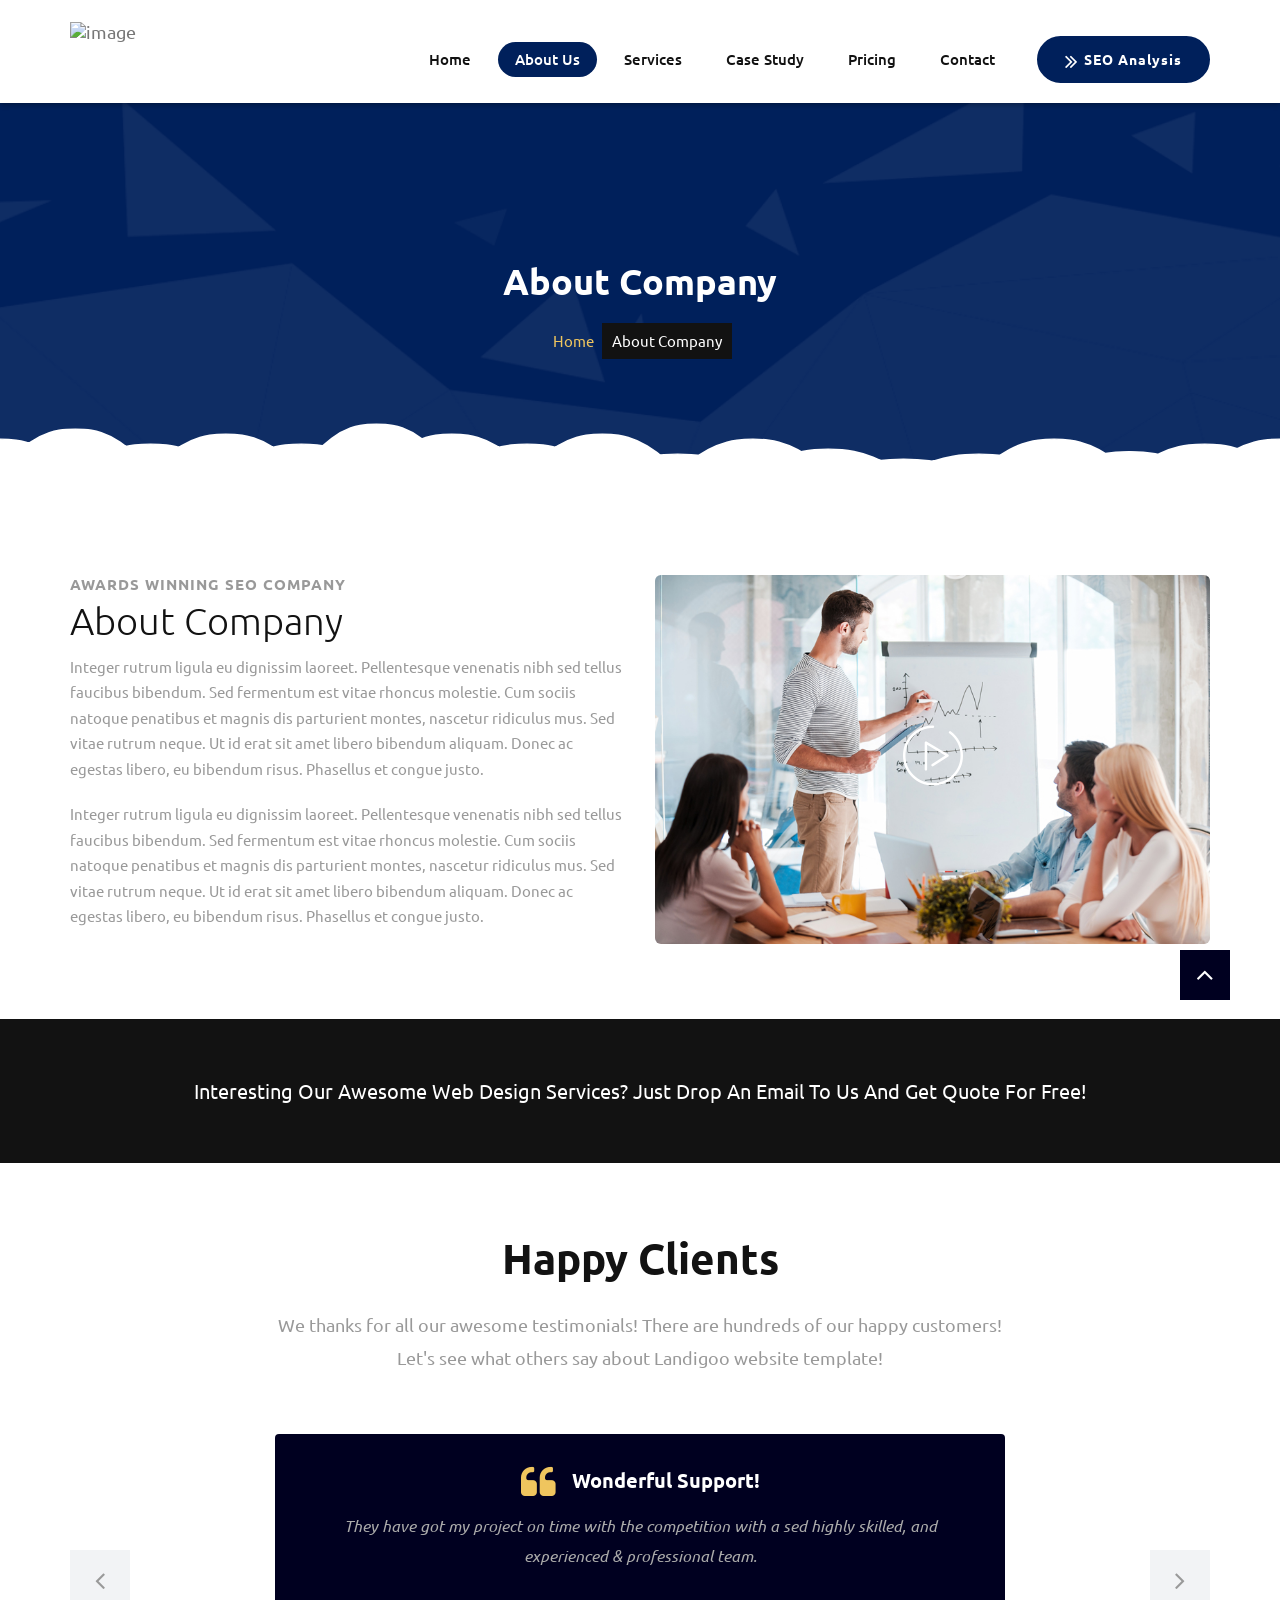
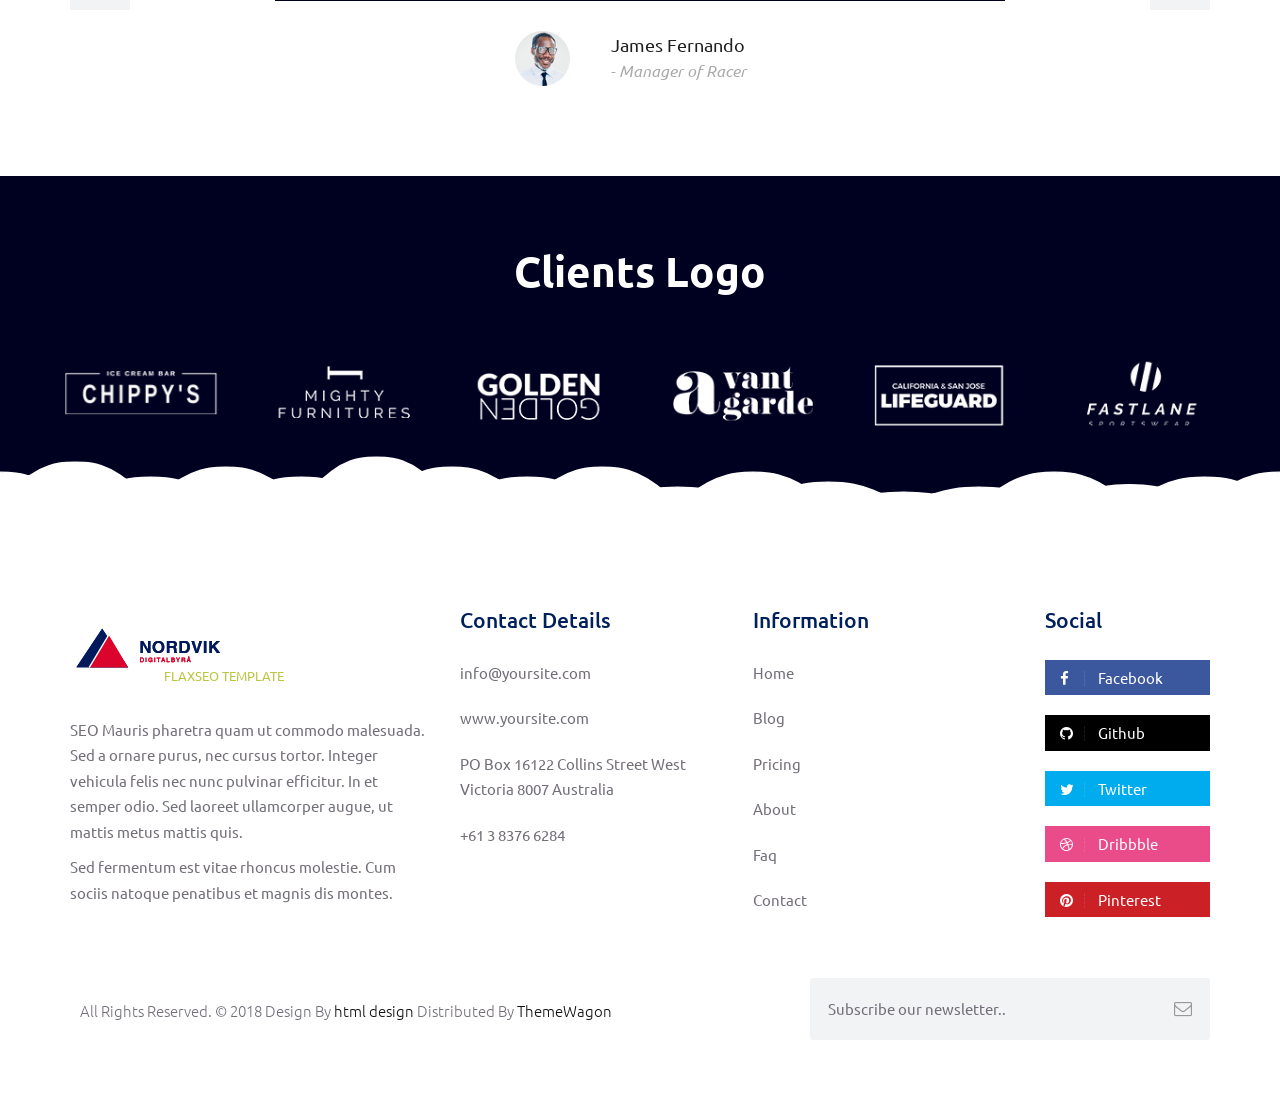
==== commit 3a2c2515: "update" ====
--- a/about.html
+++ b/about.html
@@ -67,7 +67,7 @@
                         <span class="icon-bar"></span>
                         <span class="icon-bar"></span>
                     </button>
-                    <a class="navbar-brand" href="index.html"><img src="images/logos/logo-seo.png" alt="image"></a>
+                    <a class="navbar-brand" href="index.html"><img src="images/logos/images/logos/nordvik_logo_horizontal.svg" alt="image"></a>
                 </div>
                 <div id="navbar" class="navbar-collapse collapse">
 					<ul class="nav navbar-nav navbar-right hidden-md hidden-sm hidden-xs">
--- a/style.css
+++ b/style.css
@@ -332,12 +332,12 @@
 	-ms-justify-content:center;
 	height:100%;
 	width:100%;
-	background-color:#bac63e;    
+	background-color:#00205B;    
 }
 
 .letter{
     font-size:100px;
-    color:#222;
+    color:#BA0C2F;
     font-family:tahoma;
 }
 
@@ -389,7 +389,7 @@
     -ms-justify-content:center;
     height:50%;
     width:50%;
-    background-color:#bac63e;
+    background-color:#efc55e;
     -webkit-animation-name:cupcakeAnimate;
     -webkit-animation-duration:500ms;
     -webkit-animation-direction:alternate;
@@ -442,7 +442,7 @@
 }
 
 .megamenu .dropdown-menu {
-    left: auto;
+    left: 0;
 }
 
 .megamenu .megamenu-content {
@@ -512,12 +512,12 @@
 
 .header_style_01 .navbar-default .navbar-nav > li:hover a,
 .header_style_01 .navbar-default .navbar-nav > li:focus a {
-    background-color: #bac63e;
+    background-color: #00205B;
 	color: #ffffff;
 }
 
 .header_style_01 .navbar-default .navbar-nav > li a.active{
-	background-color: #bac63e;
+	background-color: #00205B;
 	color: #ffffff;
 }
 
@@ -571,8 +571,8 @@
 	border-radius: 50px;
 	letter-spacing: 1px;
 	margin-top: 16px;
-	background-color: #bac63e;
-	border: 2px solid #bac63e;
+	background-color: #00205B;
+	border: 2px solid #00205B;
 	transition: all 0.3s ease;
 	-moz-transition: all 0.3s ease;
 	-webkit-transition: all 0.3s ease;
@@ -581,8 +581,8 @@
 }
 
 .header_style_01 .navbar-default .navbar-nav > li a.btn-light.top-btn:hover{
-	color: #bac63e;
-	border-color: #bac63e;
+	color: #00205B;
+	border-color: #00205B;
 	background: none;
 }
 
@@ -788,7 +788,7 @@
 }
 
 .progress-bar-success{
-	background: #bac63e;
+	background: #efc55e;
 	box-shadow: none;
 }
 
@@ -2127,7 +2127,7 @@
 }
 
 .footer .widget-title h3 {
-    color: #bac63e;
+    color: #00205B;
     font-weight: 500;
     font-size: 21px;
     padding: 0;
@@ -2145,11 +2145,11 @@
 }
 
 body.seo_version .footer-links a:hover{
-	color: #bac63e;
+	color: #00205B;
 }
 .footer-links a:hover,
 .footer a:hover {
-    color: #bac63e;
+    color: #00205B;
 }
 
 .footer-links li {
@@ -2273,7 +2273,7 @@
 }
 
 .footer-distributed .footer-company-name a:hover{
-	color: #bac63e;
+	color: #00205B;
 }
 
 
@@ -2323,19 +2323,19 @@
 }
 
 .social-md li a.fb:hover{
-	background: #bac63e;
+	background: #00205B;
 }
 .social-md li a.gi:hover{
-	background: #bac63e;
+	background: #00205B;
 }
 .social-md li a.tw:hover{
-	background: #bac63e;
+	background: #00205B;
 }
 .social-md li a.dr:hover{
-	background: #bac63e;
+	background: #00205B;
 }
 .social-md li a.pi:hover{
-	background: #bac63e;
+	background: #00205B;
 }
 
 
@@ -2491,7 +2491,7 @@
 
 .all-page-title{
 	background-size: cover;
-	background-color: #bac63e;
+	background-color: #00205B;
 	background-repeat: no-repeat;
 	padding: 260px 0px 110px 0px;
 	background-position: center bottom;
@@ -2524,7 +2524,7 @@
 
 .inner-container ul li a{
 	display: inline-block;
-	color: #121212;
+	color: #efc55e;
 	padding: 0px 5px;
 }
 .inner-container ul li a:hover{
--- a/css/versions.css
+++ b/css/versions.css
@@ -311,7 +311,7 @@
 body.seo_version .icon-wrapper:hover i,
 body.seo_version .grd1 {
     color: #ffffff;
-    background: #bac63e;    
+    background: #efc55e;    
 }
 
 
@@ -331,7 +331,7 @@
 body.seo_version .grd1:focus {
     background-position: 100px;
     color: #ffffff;    
-	background: #121212;
+	background: #00205B;
 }
 
 body.seo_version .icon_wrap{
@@ -482,7 +482,7 @@
 }
 
 body.seo_version .desc h3 i {
-    color: #bac63e;
+    color: #efc55e;
 }
 
 body.seo_version .testimonial h3 {
@@ -733,7 +733,7 @@
 }
 
 body.seo_version .first-section h1 {
-    color: #ffffff;
+    color: #BA0c2F;
     display: block;
     font-size: 56px;
     font-weight: bold;
--- a/css/responsive.css
+++ b/css/responsive.css
@@ -292,8 +292,8 @@
 		background: #ffffff;
 	}
 	.navbar-default .navbar-toggle:hover,.navbar-default .navbar-toggle:focus{
-		background-color: #bac63e;
-		border-color: #bac63e;
+		background-color: #00205B;
+		border-color: #00205B;
 	}
 	.who{
 		margin-bottom: 30px;
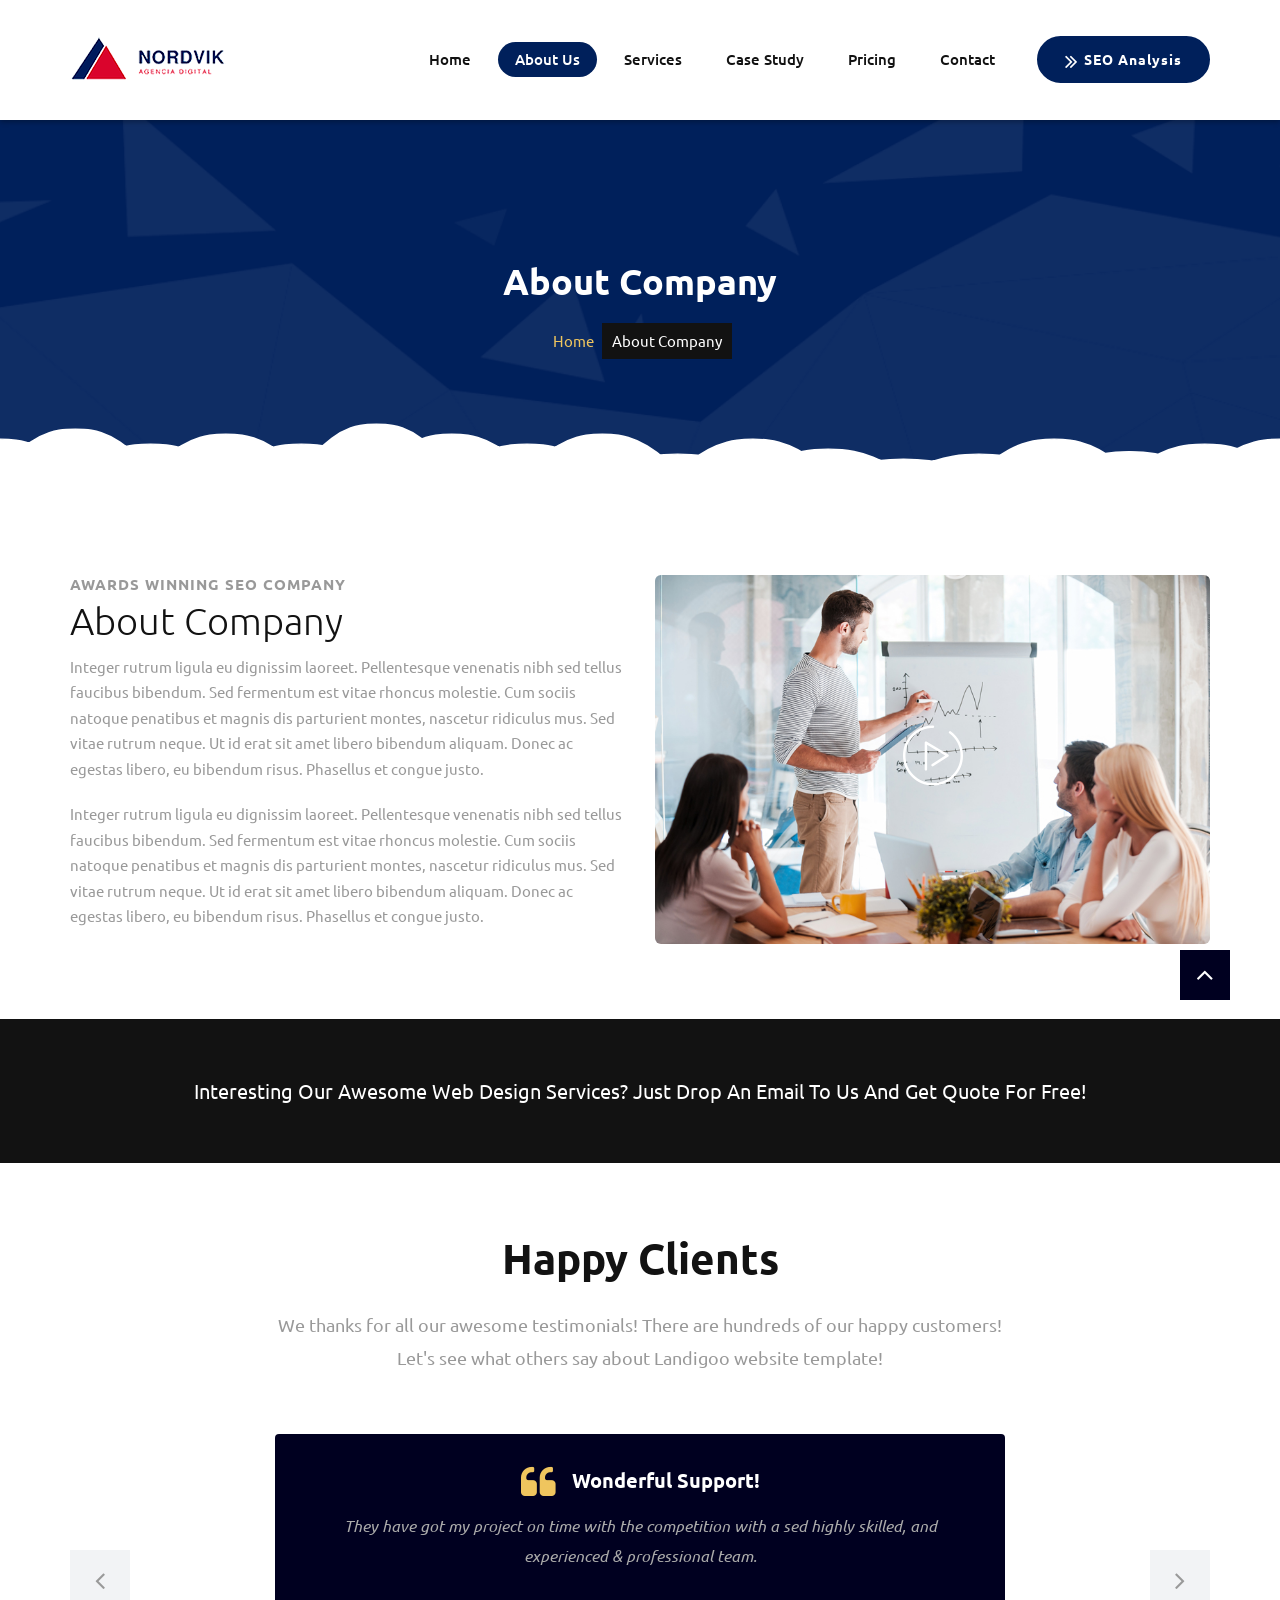
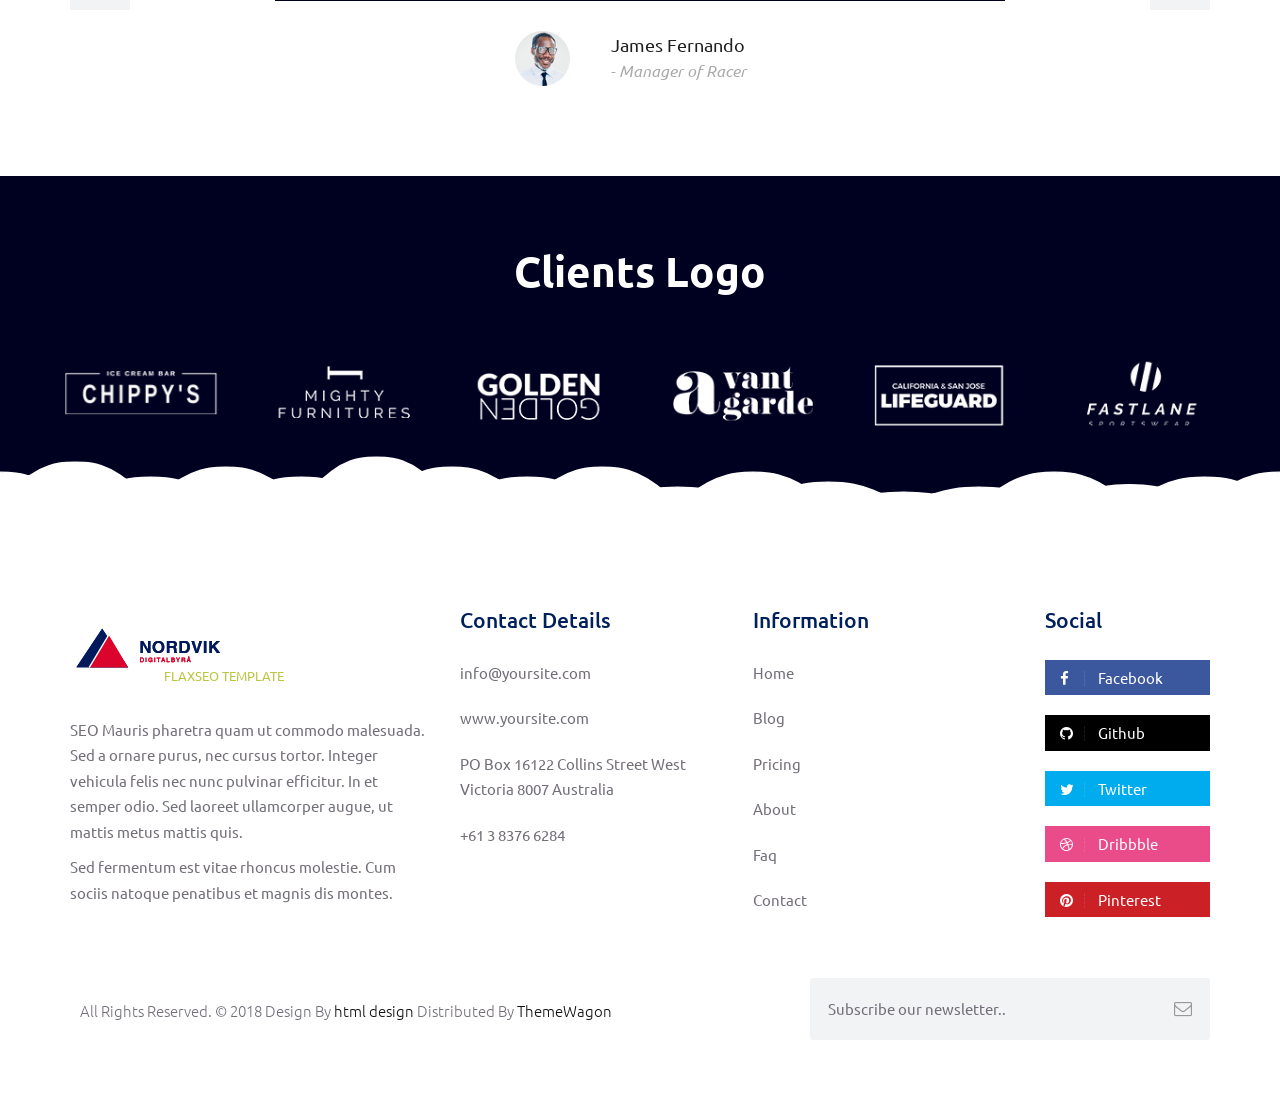
==== commit 0a442bd8: "logo" ====
--- a/about.html
+++ b/about.html
@@ -67,7 +67,7 @@
                         <span class="icon-bar"></span>
                         <span class="icon-bar"></span>
                     </button>
-                    <a class="navbar-brand" href="index.html"><img src="images/logos/images/logos/nordvik_logo_horizontal.svg" alt="image"></a>
+                    <a class="navbar-brand" href="index.html"><img src="images/logos/logo-seo.png" alt="image"></a>
                 </div>
                 <div id="navbar" class="navbar-collapse collapse">
 					<ul class="nav navbar-nav navbar-right hidden-md hidden-sm hidden-xs">
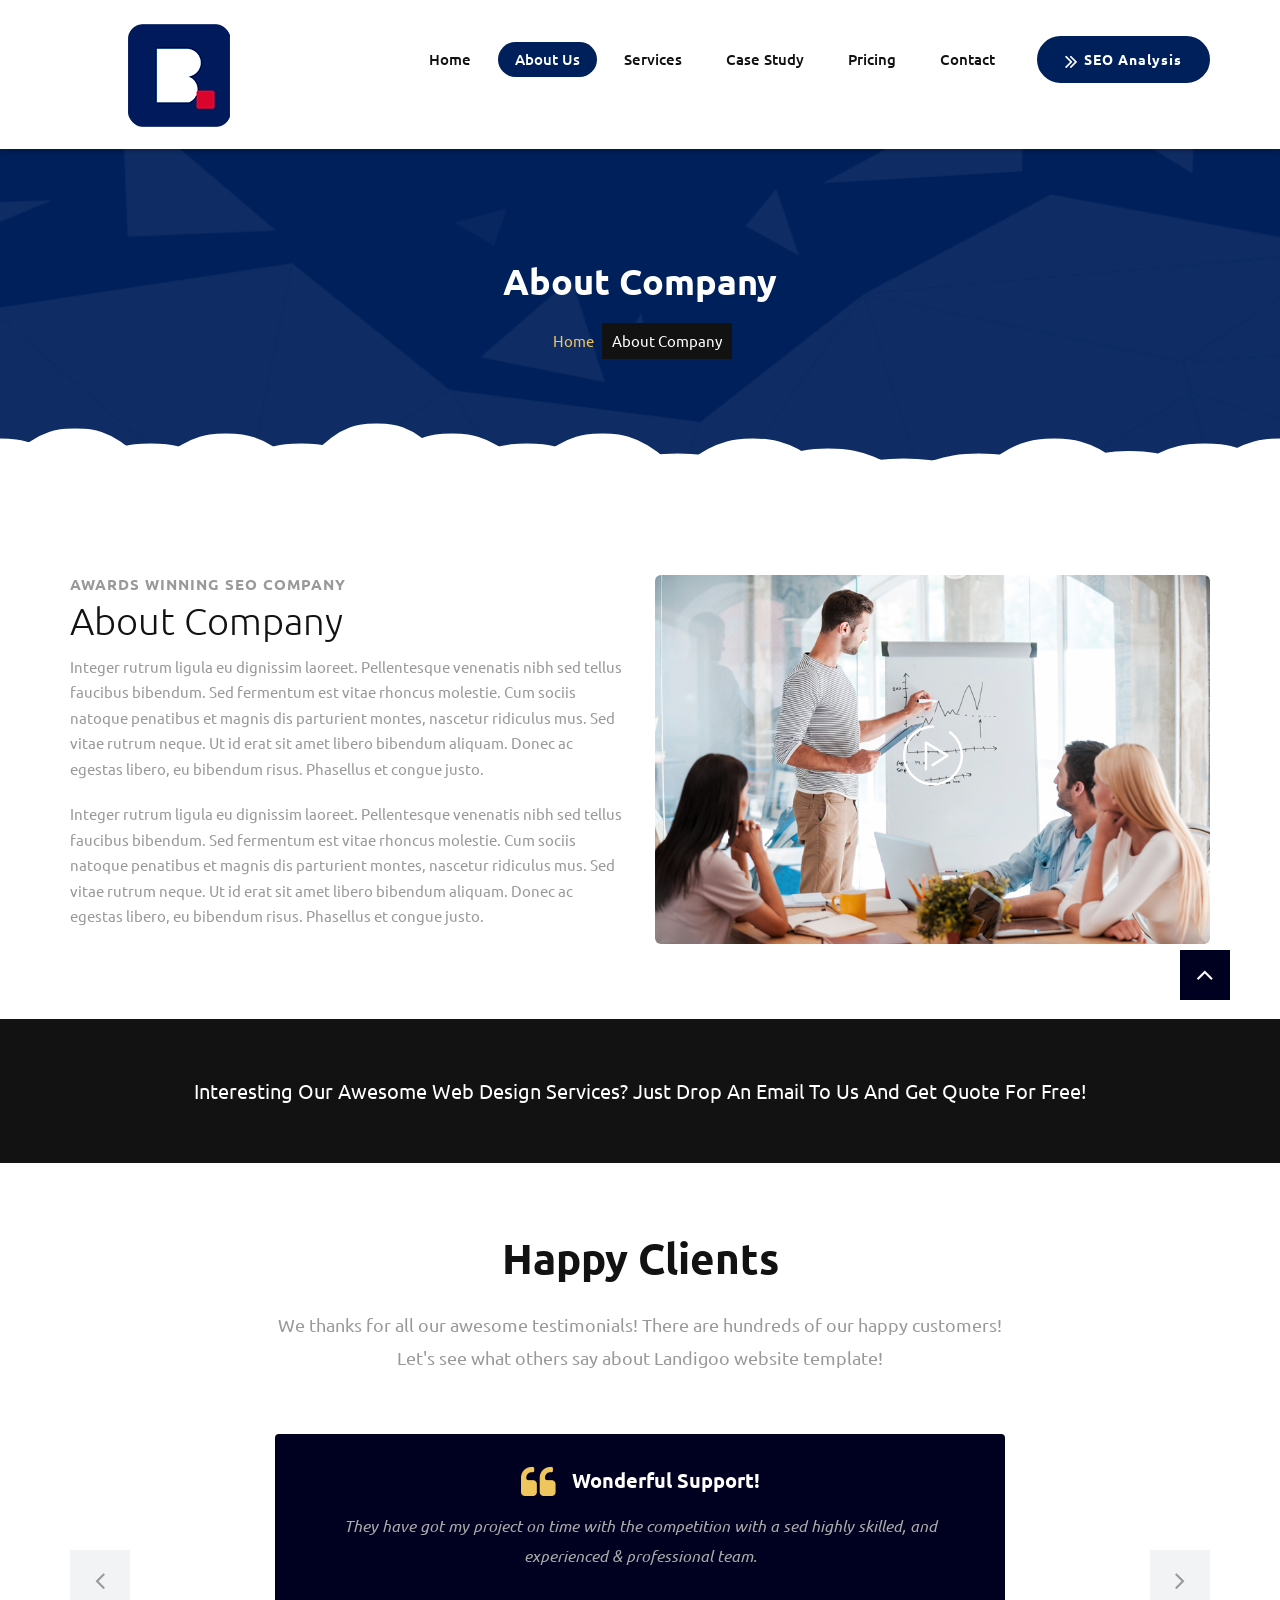
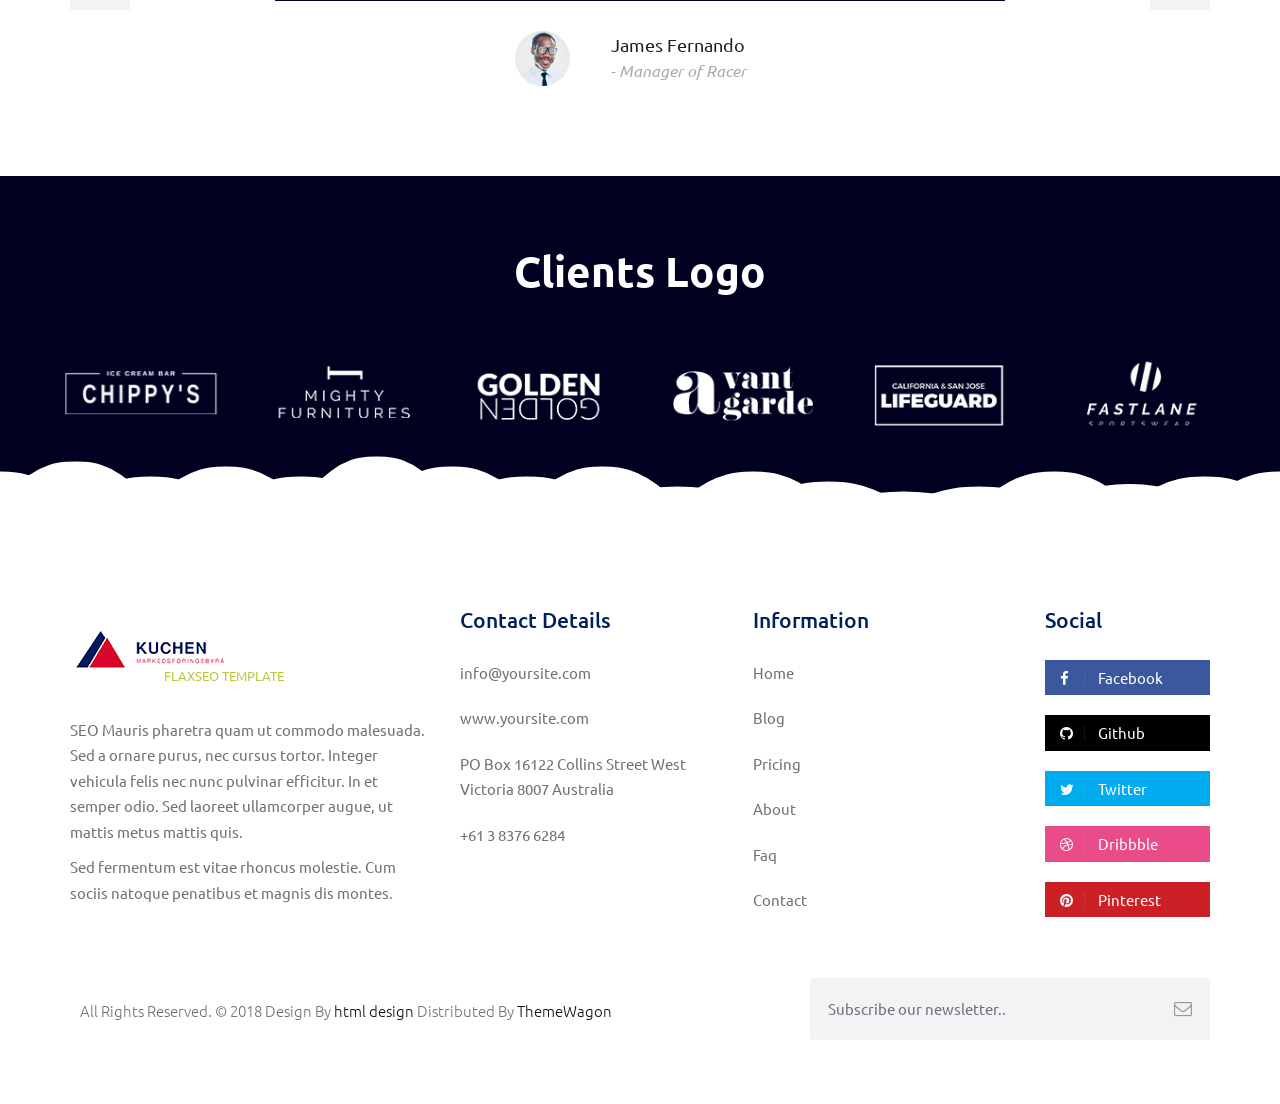
==== commit bc6fc4e8: "update" ====
--- a/about.html
+++ b/about.html
@@ -36,7 +36,15 @@
       <script src="https://oss.maxcdn.com/libs/respond.js/1.4.2/respond.min.js"></script>
     <![endif]-->
 
-</head>
+</head> <!-- Google tag (gtag.js) -->
+<script async src="https://www.googletagmanager.com/gtag/js?id=G-KY1QKPK9Y6"></script>
+<script>
+  window.dataLayer = window.dataLayer || [];
+  function gtag(){dataLayer.push(arguments);}
+  gtag('js', new Date());
+
+  gtag('config', 'G-KY1QKPK9Y6');
+</script>
 <body class="seo_version">
 
 	<!-- LOADER -->
--- a/style.css
+++ b/style.css
@@ -2353,7 +2353,7 @@
 }
 
 .skills h3 {
-    color: #999999;
+    color: #00205B;
     font-size: 15px;
 }
 
--- a/css/responsive.css
+++ b/css/responsive.css
@@ -207,6 +207,7 @@
         color: #fff !important;
 		margin-top: 25px;
         background-color: #121212;
+        float: left;
     }
     .navbar-default .navbar-collapse,
     .navbar-default .navbar-form {
@@ -360,8 +361,8 @@
 		background: #ffffff;
 	}
 	.navbar-default .navbar-toggle:hover,.navbar-default .navbar-toggle:focus{
-		background-color: #bac63e;
-		border-color: #bac63e;
+		background-color: #00205B;
+		border-color: #00205B;
 	}
 	.who{
 		margin-bottom: 30px;
@@ -432,8 +433,8 @@
 		background: #ffffff;
 	}
 	.navbar-default .navbar-toggle:hover,.navbar-default .navbar-toggle:focus{
-		background-color: #bac63e;
-		border-color: #bac63e;
+		background-color: #00205B;
+		border-color: #00205B;
 	}
 	.who{
 		margin-bottom: 30px;
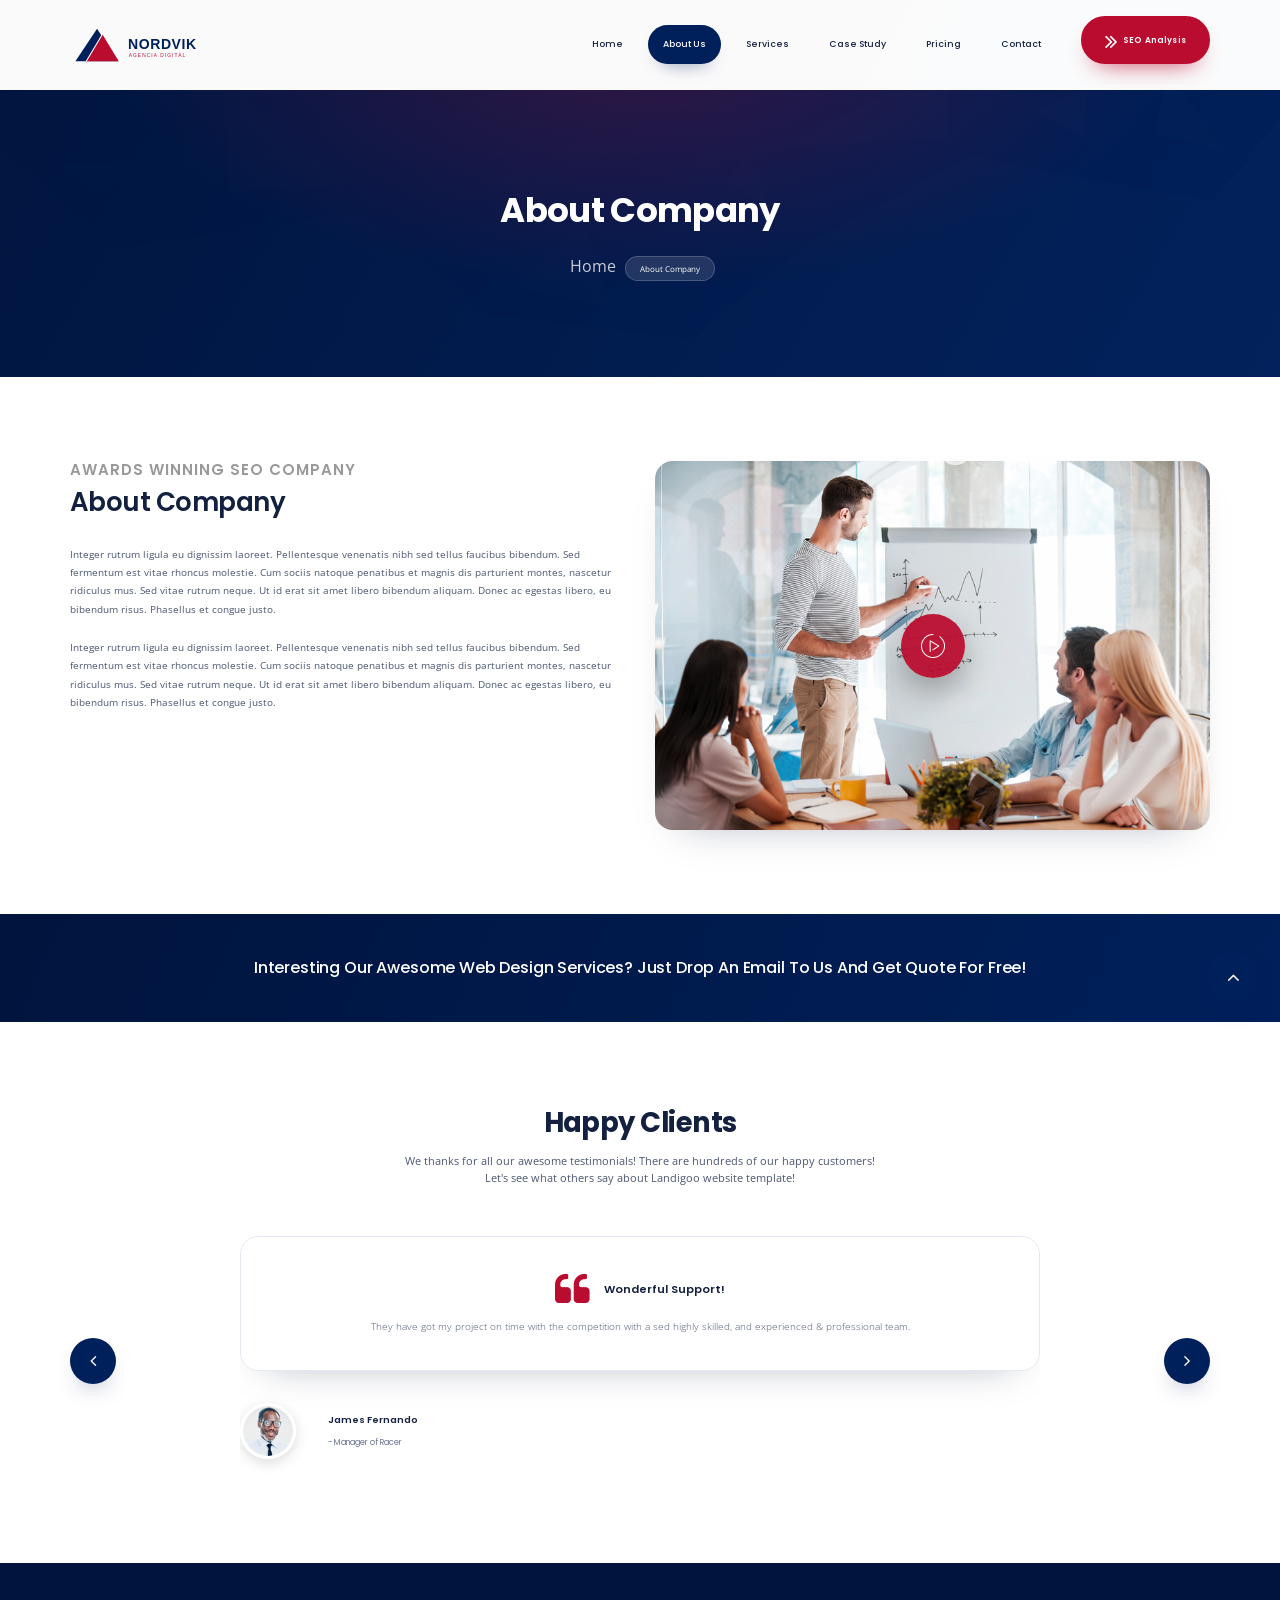
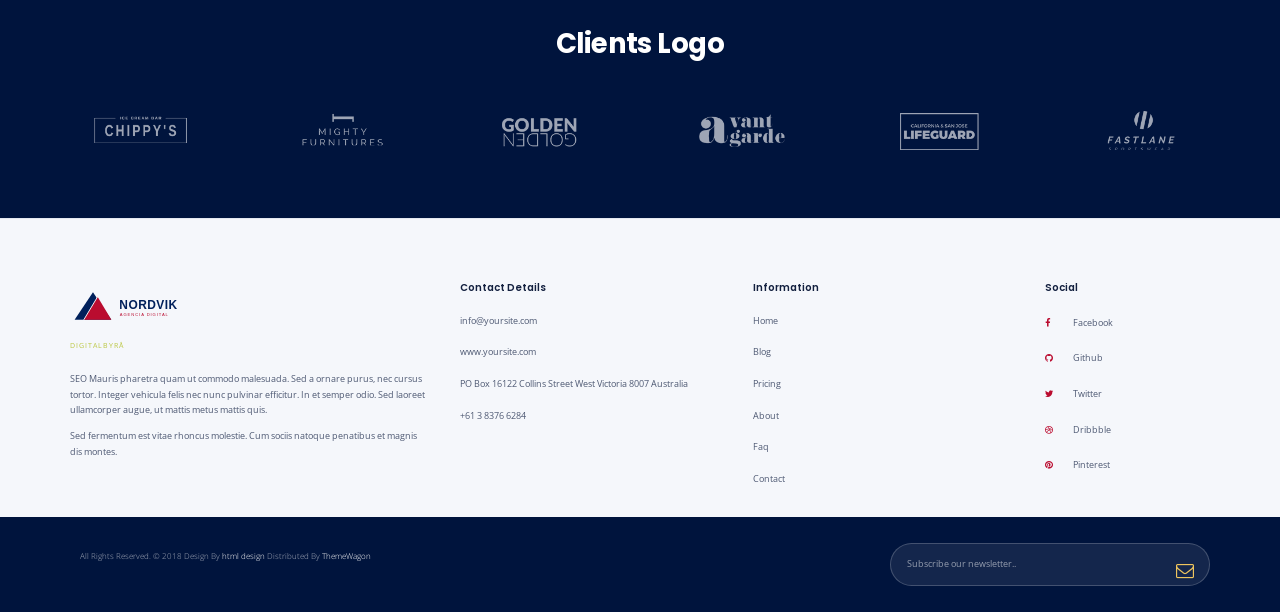
==== commit 4869051e: "update" ====
--- a/about.html
+++ b/about.html
@@ -75,11 +75,11 @@
                         <span class="icon-bar"></span>
                         <span class="icon-bar"></span>
                     </button>
-                    <a class="navbar-brand" href="index.html"><img src="images/logos/logo-seo.png" alt="image"></a>
+                    <a class="navbar-brand" href="index.html"><img src="images/logos/nordvik_logo_horizontal.svg" alt="Nordvik"></a>
                 </div>
                 <div id="navbar" class="navbar-collapse collapse">
 					<ul class="nav navbar-nav navbar-right hidden-md hidden-sm hidden-xs">
-                        <li><a class="btn-light btn-radius btn-brd top-btn" href="#"><i class="fa fa-angle-double-right"></i>SEO Analysis</a></li>
+                        <li><a class="btn-light btn-radius btn-brd top-btn" href="contact.html"><i class="fa fa-angle-double-right"></i>SEO Analysis</a></li>
                     </ul>
                     <ul class="nav navbar-nav navbar-right menu-top">
                         <li><a href="index.html">Home</a></li>
@@ -306,8 +306,8 @@
                 <div class="col-md-4 col-sm-4 col-xs-12">
                     <div class="widget clearfix">
                         <div class="widget-title">
-                            <img src="images/logos/logo-light.png" alt="">
-                            <small>FlaxSEO Template</small>
+                            <img src="images/logos/nordvik_logo_horizontal.svg" alt="">
+                            <small>Digitalbyrå</small>
                         </div>
                         <p> SEO Mauris pharetra quam ut commodo malesuada. Sed a ornare purus, nec cursus tortor. Integer vehicula felis nec nunc pulvinar efficitur. In et semper odio. Sed laoreet ullamcorper augue, ut mattis metus mattis quis.</p>
                         <p>Sed fermentum est vitae rhoncus molestie. Cum sociis natoque penatibus et magnis dis montes.</p>
--- a/style.css
+++ b/style.css
@@ -643,6 +643,7 @@
 .parallax {
     background-attachment: fixed;
     background-size: cover;
+    background-repeat: no-repeat;
     height: 100%;
     padding: 120px 0;
     position: relative;
--- a/css/versions.css
+++ b/css/versions.css
@@ -733,7 +733,7 @@
 }
 
 body.seo_version .first-section h1 {
-    color: #BA0c2F;
+    color: #ffffff;
     display: block;
     font-size: 56px;
     font-weight: bold;
--- a/css/responsive.css
+++ b/css/responsive.css
@@ -116,7 +116,7 @@
     body.clinic_version .header_style_01,
     body.app_version .header_style_01 {
         width: 100% !important;
-        padding: 20px 0 !important;
+        padding: 10px 0 !important;
     }
     .apple-button strong {
         font-size: 24px;
